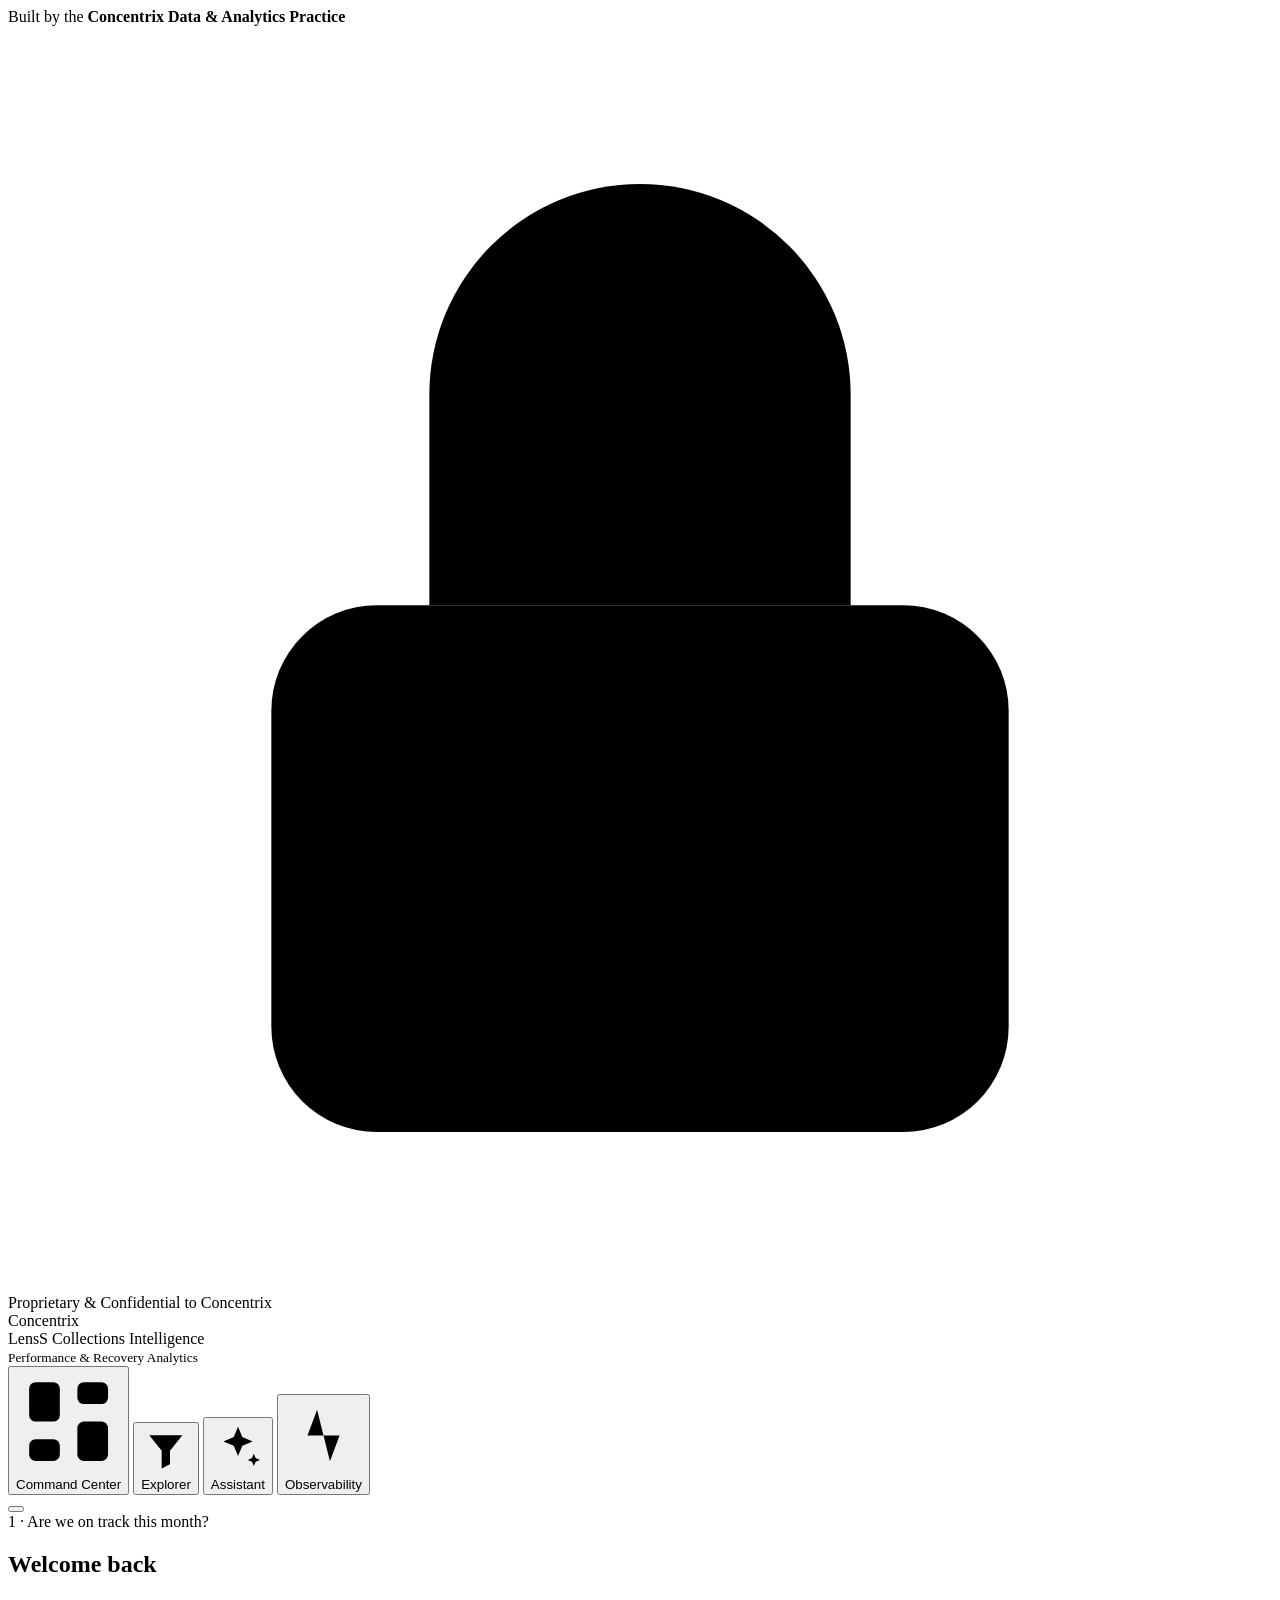
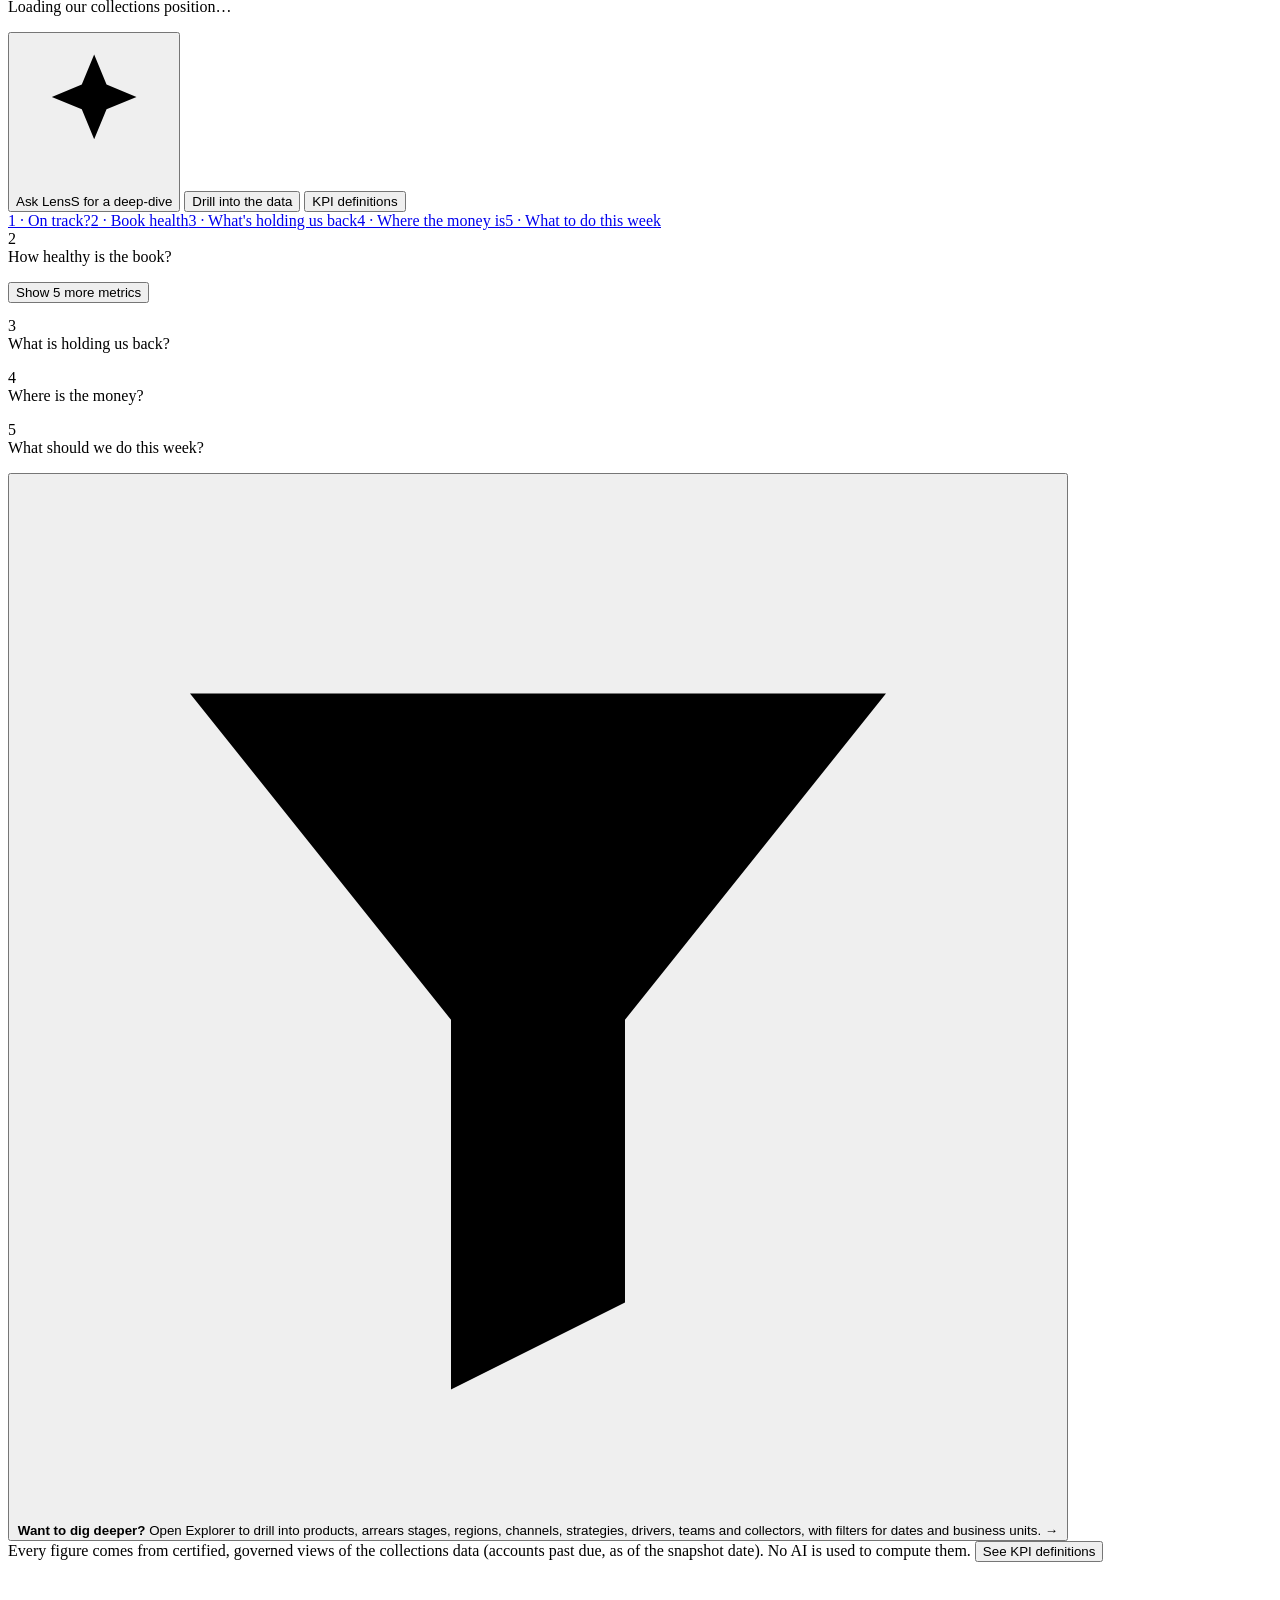
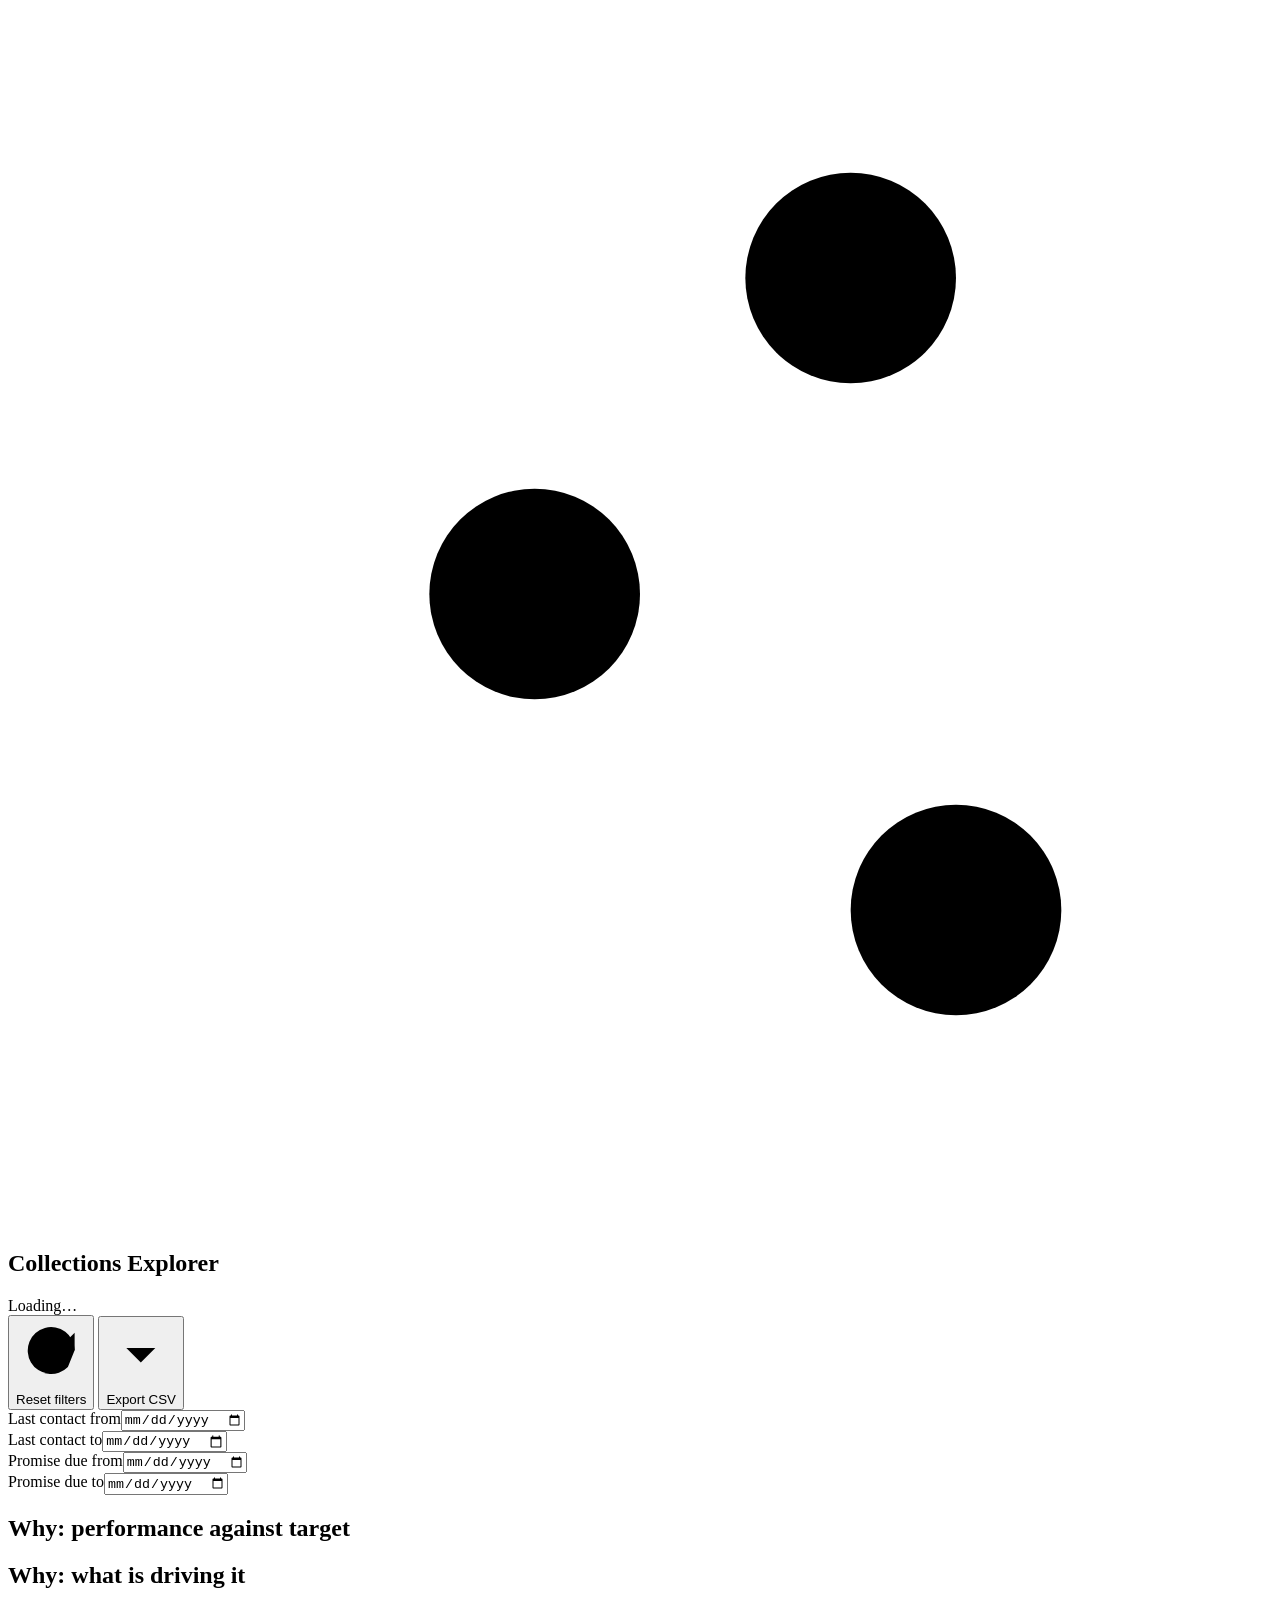
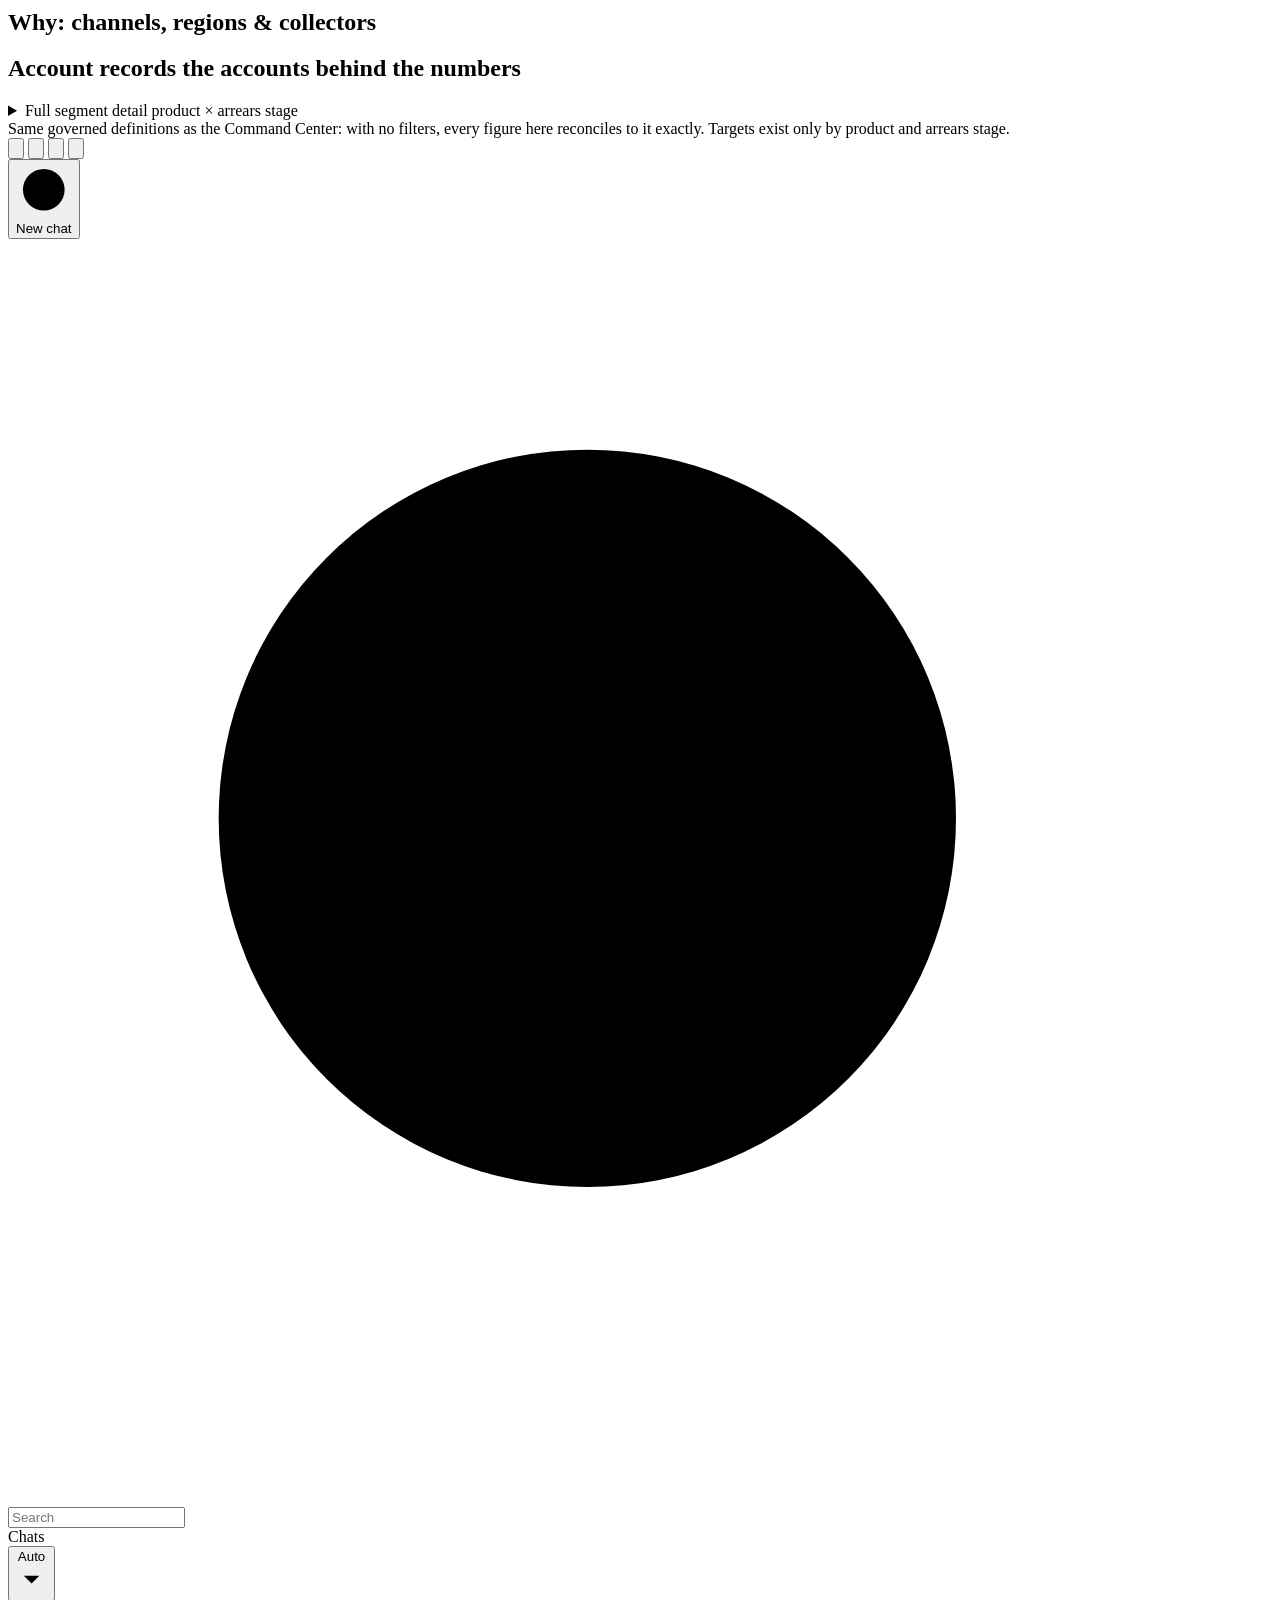
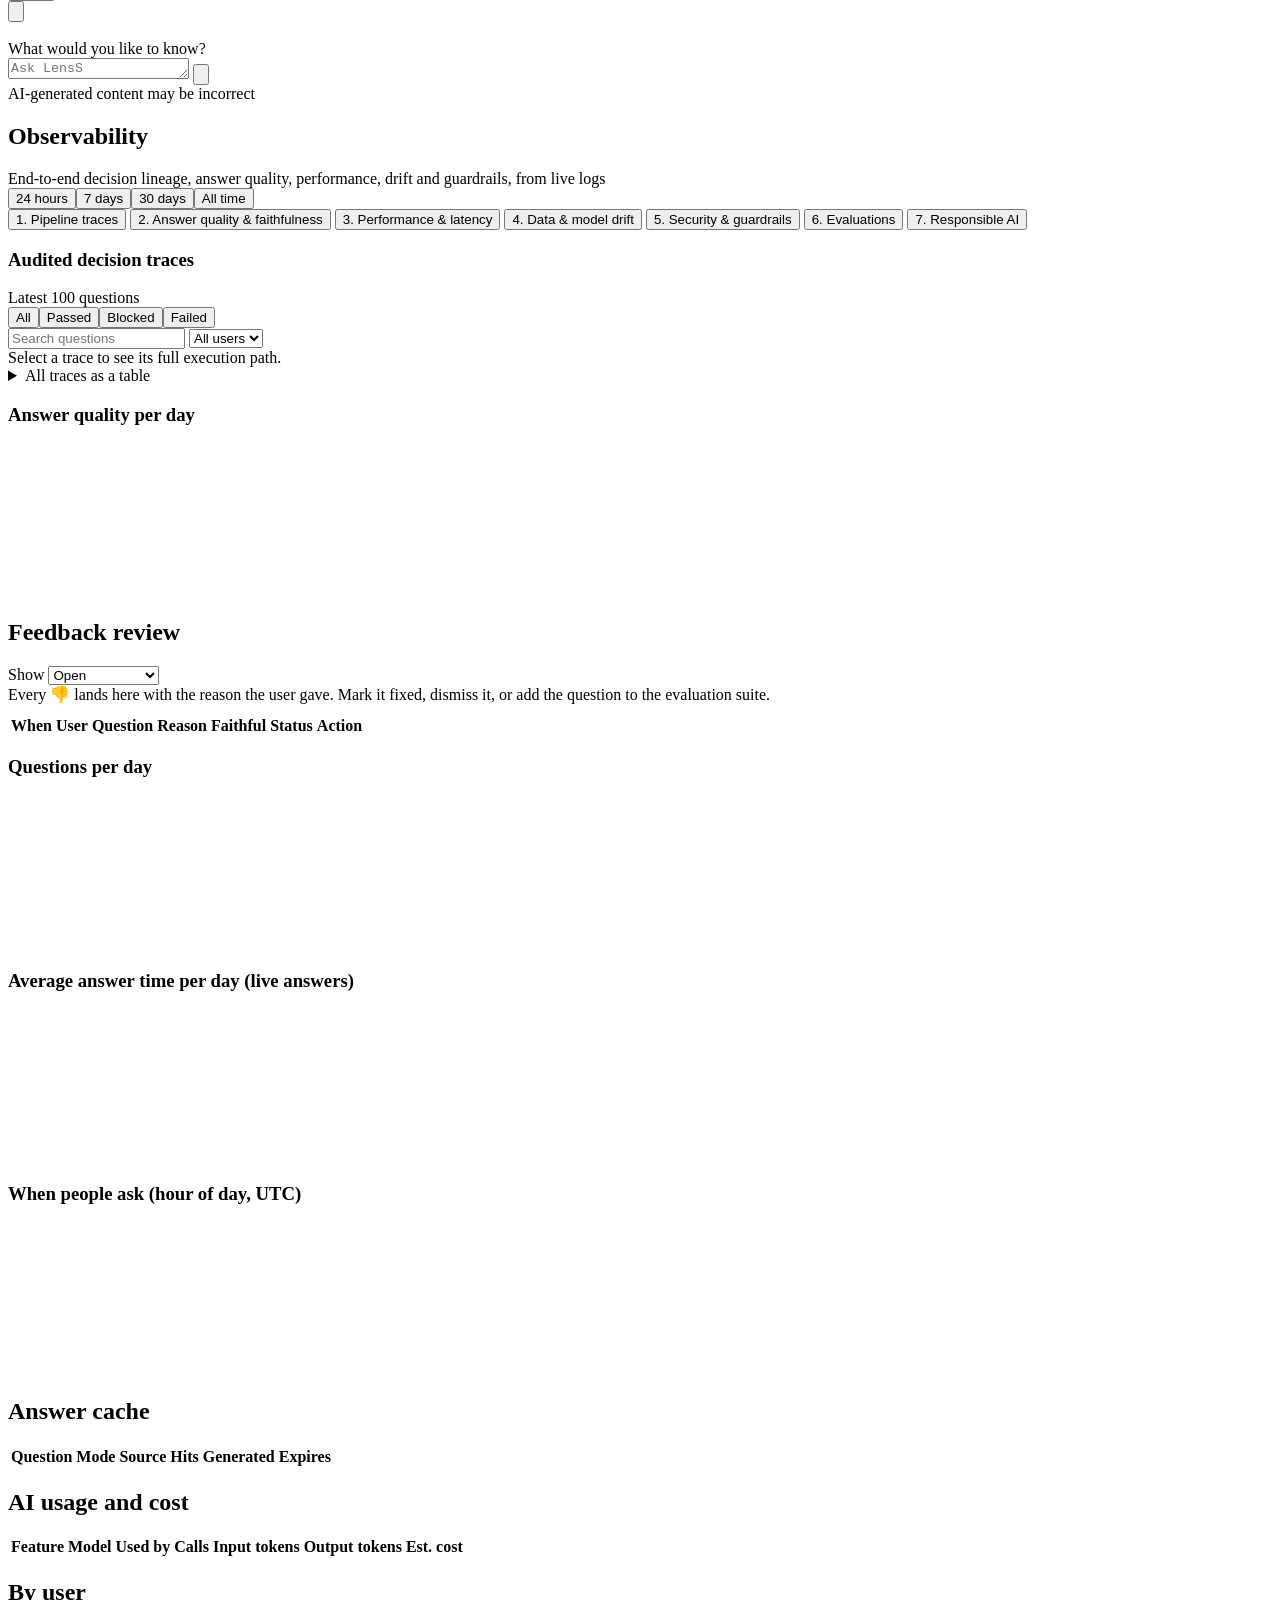
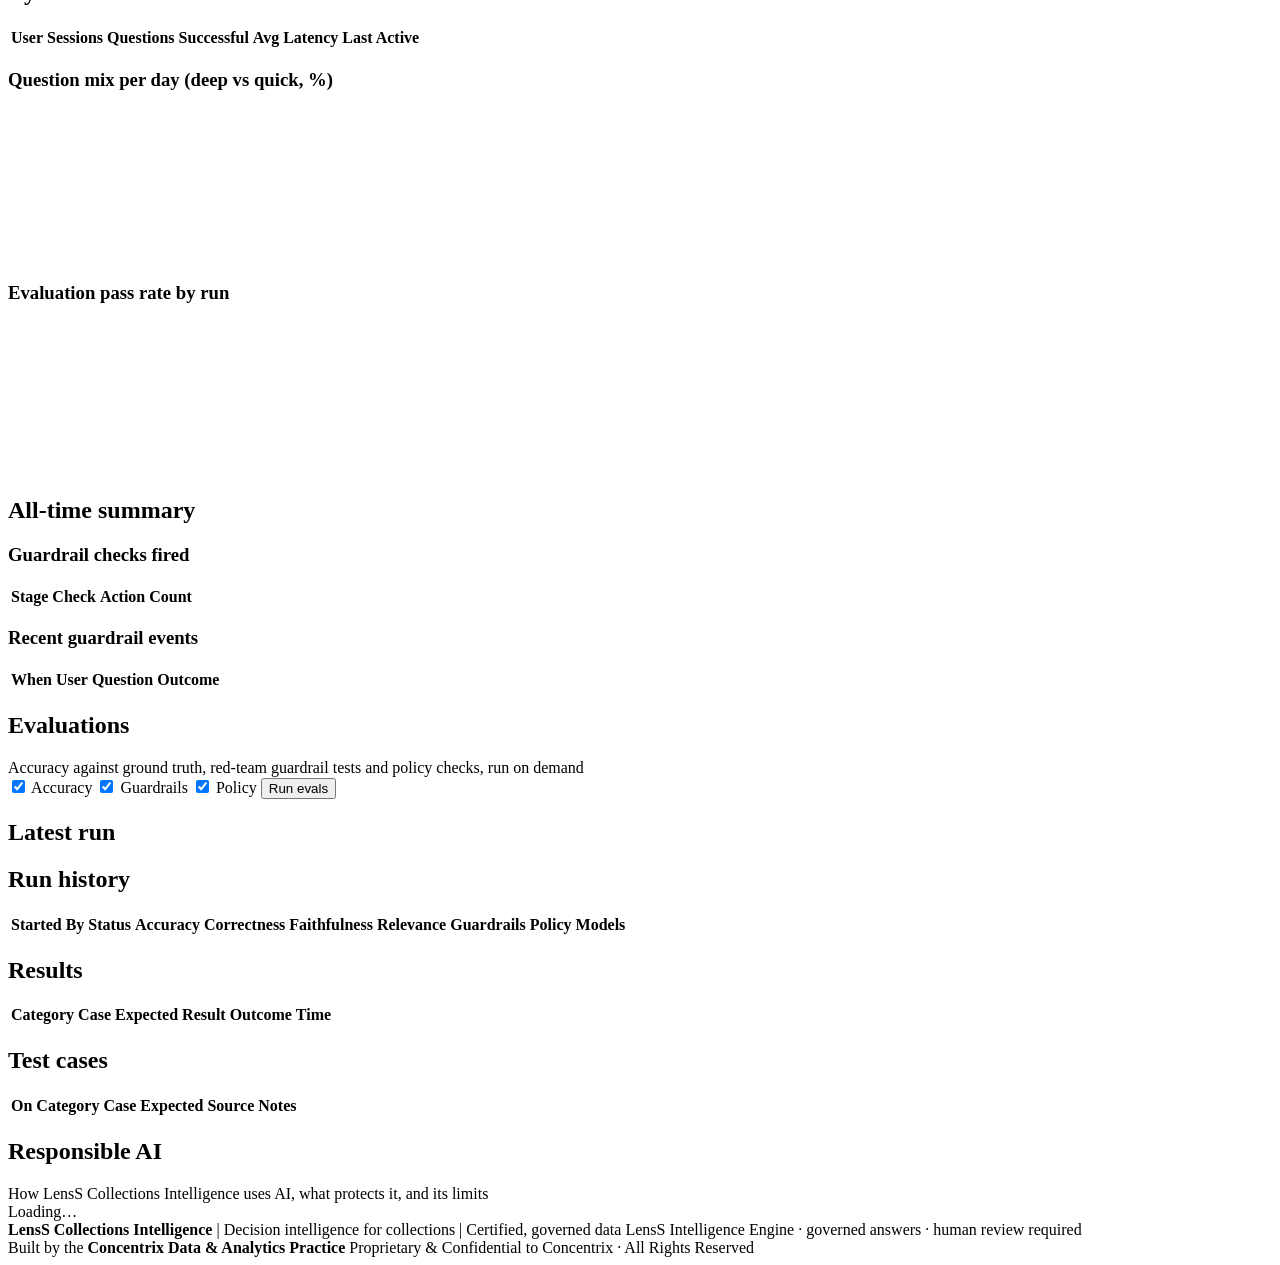
==== appkit-genie-app/public/index.html @ d45c2993 "Command Center as one story: five chapters from 'on track?' to this week's actions Each chapter answ" ====
<!DOCTYPE html>
<html lang="en">
<head>
<meta charset="UTF-8">
<meta name="viewport" content="width=device-width, initial-scale=1.0">
<title>LensS Collections Intelligence | Concentrix</title>
<link rel="icon" type="image/png" href="/img/favicon.png">
<!-- Deferred scripts run in document order once the page is parsed: Chart.js first, then the app. -->
<script defer src="https://cdn.jsdelivr.net/npm/chart.js@4.4.3/dist/chart.umd.min.js"></script>
<link rel="preconnect" href="https://fonts.googleapis.com">
<link rel="preconnect" href="https://fonts.gstatic.com" crossorigin>
<link href="https://fonts.googleapis.com/css2?family=Inter:wght@400;500;600;700&family=Manrope:wght@600;700;800&family=JetBrains+Mono:wght@400;500&display=swap" rel="stylesheet">
<link rel="stylesheet" href="/css/style.css">
</head>
<body>
<div class="cnx-strip" role="note">
  <span><i class="cnx-dot" aria-hidden="true"></i>Built by the <b>Concentrix Data &amp; Analytics Practice</b></span>
  <span class="cnx-conf"><svg viewBox="0 0 24 24" aria-hidden="true"><rect x="5" y="11" width="14" height="10" rx="2"/><path d="M8 11V7a4 4 0 0 1 8 0v4"/></svg>Proprietary &amp; Confidential to Concentrix</span>
</div>
<nav class="nav">
  <div class="brand">
    <img class="cnx-logo" src="/img/concentrix-logo.png" alt="Concentrix" onerror="this.remove();document.querySelector('.cnx-word').hidden=false">
    <span class="cnx-word" hidden>Concentrix</span>
    <span class="brand-div" aria-hidden="true"></span>
    <div><div class="n">LensS <span>Collections Intelligence</span></div><small>Performance &amp; Recovery Analytics</small></div>
  </div>
  <div class="tabs" role="tablist">
    <button class="on" data-tab="home"><svg viewBox="0 0 24 24" aria-hidden="true"><rect x="3" y="3" width="7" height="9" rx="1.5"/><rect x="14" y="3" width="7" height="5" rx="1.5"/><rect x="14" y="12" width="7" height="9" rx="1.5"/><rect x="3" y="16" width="7" height="5" rx="1.5"/></svg>Command Center</button>
    <button data-tab="explorer"><svg viewBox="0 0 24 24" aria-hidden="true"><path d="M4 5h16l-6 7.5V19l-4 2v-8.5z"/></svg>Explorer</button>
    <button data-tab="assistant"><svg viewBox="0 0 24 24" aria-hidden="true"><path d="M12 3l1.9 4.6L18.5 9.5l-4.6 1.9L12 16l-1.9-4.6L5.5 9.5l4.6-1.9z"/><path d="M19 15l.8 1.9 1.9.8-1.9.8L19 20.4l-.8-1.9-1.9-.8 1.9-.8z"/></svg>Assistant</button>
    <button data-tab="obs"><svg viewBox="0 0 24 24" aria-hidden="true"><path d="M3 12h4l3-8 4 16 3-8h4"/></svg>Observability</button>
  </div>
  <div class="user-bar">
    <button class="avatar-btn" id="userBtn" aria-haspopup="menu" aria-expanded="false" aria-controls="userMenu" title="Account"><span class="avatar" id="userAvatar"></span></button>
    <div class="user-menu" id="userMenu" role="menu" hidden>
      <div class="um-head"><span class="avatar um-avatar" id="userAvatar2" aria-hidden="true"></span>
        <div class="um-id"><b id="userFullName"></b><span id="userEmail"></span></div></div>
      <button class="um-item" id="logoutBtn" role="menuitem"><svg viewBox="0 0 24 24" aria-hidden="true"><path d="M9 21H5a2 2 0 0 1-2-2V5a2 2 0 0 1 2-2h4"/><path d="m16 17 5-5-5-5"/><path d="M21 12H9"/></svg>Log out</button>
    </div>
  </div>
</nav>

<div class="wrap">
  <!-- ============ COMMAND CENTER ============ -->
  <section class="tab on" id="tab-home">
    <!-- One story, top to bottom: each chapter answers one question and leads to the next.
         The first line of every chapter is its answer, written from the certified figures. -->
    <span class="ch-anchor" id="ch1"></span>
    <div class="hero" id="homeHero">
      <div class="hero-main">
        <div class="hero-eyebrow">1 · Are we on track this month?</div>
        <h1 class="hero-h" id="heroGreeting">Welcome back</h1>
        <p class="hero-sub" id="heroSub">Loading our collections position…</p>
        <div class="hero-progress" id="heroProgress"></div>
        <div class="hero-actions">
          <button class="btn hero-cta" data-ask="Why are collections lagging this month and what should we do about it?" data-mode="agent">
            <svg viewBox="0 0 24 24" aria-hidden="true"><path d="M12 3l1.9 4.6L18.5 9.5l-4.6 1.9L12 16l-1.9-4.6L5.5 9.5l4.6-1.9z"/></svg>Ask LensS for a deep-dive
          </button>
          <button class="btn ghost hero-ghost" data-tab-jump="explorer">Drill into the data</button>
          <button class="btn ghost hero-ghost" id="kpiDictBtn">KPI definitions</button>
        </div>
      </div>
      <div class="hero-side">
        <div class="hero-stats" id="heroStats"></div>
        <div class="hero-note" id="heroNote"></div>
      </div>
    </div>

    <nav class="story-nav" aria-label="Command Center story">
      <a href="#ch1">1 · On track?</a><a href="#ch2">2 · Book health</a><a href="#ch3">3 · What's holding us back</a><a href="#ch4">4 · Where the money is</a><a href="#ch5">5 · What to do this week</a>
    </nav>

    <section class="chapter" id="ch2">
      <div class="ch-head"><span class="ch-n">2</span><div><div class="ch-q">How healthy is the book?</div><p class="ch-take" id="ch2Take"></p></div>
        <button class="sect-btn" id="kpiMoreBtn" aria-expanded="false">Show 5 more metrics</button></div>
      <div class="exec-kpis" id="execKpis"></div>
      <div class="exec-kpis secondary" id="execKpis2" hidden></div>
      <div class="card panel" id="pnlRisk" style="margin-top:14px"></div>
    </section>

    <section class="chapter" id="ch3">
      <div class="ch-head"><span class="ch-n">3</span><div><div class="ch-q">What is holding us back?</div><p class="ch-take" id="ch3Take"></p></div></div>
      <div class="issue-grid" id="issues"></div>
    </section>

    <section class="chapter" id="ch4">
      <div class="ch-head"><span class="ch-n">4</span><div><div class="ch-q">Where is the money?</div><p class="ch-take" id="ch4Take"></p></div></div>
      <div class="grid money-grid">
        <div class="card panel" id="pnlOpportunity"></div>
        <div class="card panel" id="pnlAccounts"></div>
      </div>
    </section>

    <section class="chapter" id="ch5">
      <div class="ch-head"><span class="ch-n">5</span><div><div class="ch-q">What should we do this week?</div><p class="ch-take" id="ch5Take"></p></div></div>
      <div class="action-grid" id="actionCenter"></div>
      <div class="card panel" id="pnlActions" style="margin-top:14px"></div>
    </section>

    <button class="card cc-explore" data-tab-jump="explorer">
      <span class="cc-explore-ico" aria-hidden="true"><svg viewBox="0 0 24 24"><path d="M4 5h16l-6 7.5V19l-4 2v-8.5z"/></svg></span>
      <span><b>Want to dig deeper?</b> Open Explorer to drill into products, arrears stages, regions, channels, strategies, drivers, teams and collectors, with filters for dates and business units.</span>
      <span class="cc-explore-go" aria-hidden="true">→</span>
    </button>
    <div class="home-foot">Every figure comes from certified, governed views of the collections data (accounts past due, as of the snapshot date). No AI is used to compute them. <button class="ask-link plain" id="kpiDictBtn2">See KPI definitions</button></div>
  </section>

  <!-- ============ EXPLORER: the why, with filters ============ -->
  <section class="tab" id="tab-explorer">
    <div class="card xp-filters">
      <div class="xp-head page-band">
        <div class="xp-title"><svg viewBox="0 0 24 24" aria-hidden="true"><path d="M4 6h10M18 6h2M4 12h4M12 12h8M4 18h12"/><circle cx="16" cy="6" r="2"/><circle cx="10" cy="12" r="2"/><circle cx="18" cy="18" r="2"/></svg>
          <h1>Collections Explorer</h1><span class="xp-match" id="xpMatch">Loading…</span></div>
        <div class="xp-head-actions">
          <button class="btn ghost" id="xpReset"><svg viewBox="0 0 24 24" aria-hidden="true"><path d="M20 11a8 8 0 1 0-2.3 5.7"/><path d="M20 5v6h-6"/></svg>Reset filters</button>
          <button class="btn" id="xpExport"><svg viewBox="0 0 24 24" aria-hidden="true"><path d="M12 3v12"/><path d="m7 10 5 5 5-5"/><path d="M5 21h14"/></svg>Export CSV</button>
        </div>
      </div>
      <div class="xp-grid" id="xpSelects"></div>
      <div class="xp-dates">
        <div class="field"><label for="xpContactFrom">Last contact from</label><input type="date" id="xpContactFrom" data-f="contactFrom"></div>
        <div class="field"><label for="xpContactTo">Last contact to</label><input type="date" id="xpContactTo" data-f="contactTo"></div>
        <div class="field"><label for="xpPtpFrom">Promise due from</label><input type="date" id="xpPtpFrom" data-f="ptpFrom"></div>
        <div class="field"><label for="xpPtpTo">Promise due to</label><input type="date" id="xpPtpTo" data-f="ptpTo"></div>
        <div class="xp-chips" id="xpChips"></div>
      </div>
    </div>

    <div class="xp-kpis" id="xpKpis"></div>

    <div class="card panel xp-slicer" id="xpSlicer"></div>

    <h2 class="sect">Why: performance against target <span class="sect-note" id="xpTargetNote"></span></h2>
    <div class="grid two">
      <div class="card panel" id="xpProducts"></div>
      <div class="card panel" id="xpShortfall"></div>
    </div>
    <div class="card panel" id="xpHeat" style="margin-top:14px"></div>

    <h2 class="sect">Why: what is driving it</h2>
    <div class="grid two">
      <div class="card panel" id="xpDriverBars"></div>
      <div class="card panel" id="xpDrivers"></div>
    </div>
    <div class="grid two" style="margin-top:14px">
      <div class="card panel" id="xpStrategies"></div>
      <div class="card panel" id="xpFunnel"></div>
    </div>

    <h2 class="sect">Why: channels, regions &amp; collectors</h2>
    <div class="grid two">
      <div class="card panel" id="xpChannelEff"></div>
      <div class="card panel" id="xpChannels"></div>
    </div>
    <div class="grid two" style="margin-top:14px">
      <div class="card panel" id="xpRegions"></div>
      <div class="card panel" id="xpCollectors"></div>
    </div>

    <h2 class="sect">Account records <span class="sect-note">the accounts behind the numbers</span></h2>
    <div class="card panel" id="xpAccounts"></div>

    <details class="card seg-details">
      <summary>Full segment detail <span class="sect-note">product × arrears stage</span></summary>
      <div class="table-scroll">
        <table id="segmentTable">
          <thead>
            <tr>
              <th>Product</th><th>DPD Bucket</th><th>Accounts</th><th>Outstanding Balance</th>
              <th>MTD Collections</th><th>Recovery Rate</th><th>RPC Rate</th><th>PTP Conv.</th>
            </tr>
          </thead>
          <tbody></tbody>
        </table>
      </div>
    </details>
    <div class="home-foot">Same governed definitions as the Command Center: with no filters, every figure here reconciles to it exactly. Targets exist only by product and arrears stage.</div>
  </section>

  <!-- KPI dictionary -->
  <dialog class="trace-dialog kpi-dict" id="kpiDict" aria-labelledby="kpiDictTitle">
    <div class="trace-head"><h2 id="kpiDictTitle">KPI definitions</h2><button class="trace-close" id="kpiDictClose" aria-label="Close">×</button></div>
    <div class="trace-body" id="kpiDictBody"></div>
  </dialog>

  <!-- ============ ASSISTANT (full-screen chat, like ChatGPT / Copilot) ============ -->
  <section class="tab" id="tab-assistant">
    <div class="chatwrap" id="chatWrap">
      <aside class="sidebar" id="sidebar" aria-label="Conversations">
        <div class="side-top">
          <button class="icon-btn" id="sideToggle" title="Hide conversations" aria-label="Hide conversations" aria-expanded="true">
            <svg viewBox="0 0 24 24" aria-hidden="true"><rect x="3" y="4" width="18" height="16" rx="2.5"/><path d="M9 4v16"/></svg>
          </button>
          <button class="icon-btn side-new-mini" id="newSessionMini" title="New conversation" aria-label="New conversation">
            <svg viewBox="0 0 24 24" aria-hidden="true"><path d="M12 20h9"/><path d="M16.5 3.5a2.1 2.1 0 0 1 3 3L7 19l-4 1 1-4z"/></svg>
          </button>
          <button class="icon-btn side-new-mini" id="searchMini" title="Search chats" aria-label="Search chats">
            <svg viewBox="0 0 24 24" aria-hidden="true"><circle cx="11" cy="11" r="7"/><path d="m20 20-3.5-3.5"/></svg>
          </button>
          <button class="icon-btn side-new-mini" id="chatsMini" title="Chats" aria-label="Show chats">
            <svg viewBox="0 0 24 24" aria-hidden="true"><path d="M21 12a8 8 0 0 1-11.6 7.1L4 20.5l1.4-4.9A8 8 0 1 1 21 12z"/></svg>
          </button>
        </div>
        <div class="side-body">
          <button class="side-item" id="newSessionBtn">
            <svg viewBox="0 0 24 24" aria-hidden="true"><circle cx="12" cy="12" r="9"/><path d="M12 8v8M8 12h8"/></svg>New chat
          </button>
          <label class="side-item side-search">
            <svg viewBox="0 0 24 24" aria-hidden="true"><circle cx="11" cy="11" r="7"/><path d="m20 20-3.5-3.5"/></svg>
            <input id="sessionSearch" type="search" placeholder="Search" aria-label="Search chats">
          </label>
          <div class="side-label">Chats</div>
          <div class="session-list" id="sessionList"></div>
          <div class="whoami" id="assistantUserGreeting" hidden></div>
        </div>
      </aside>

      <div class="chat" id="chatPane">
        <div class="chat-head">
          <button class="icon-btn" id="sideOpen" title="Show chats" aria-label="Show chats" hidden>
            <svg viewBox="0 0 24 24" aria-hidden="true"><rect x="3" y="4" width="18" height="16" rx="2.5"/><path d="M9 4v16"/></svg>
          </button>
          <div class="mode-select" id="modeSelect">
            <button class="mode-btn" id="modeBtn" aria-haspopup="listbox" aria-expanded="false" title="Choose how the assistant answers">
              <span id="modeLabel">Auto</span>
              <svg class="mode-caret" viewBox="0 0 24 24" aria-hidden="true"><polyline points="6 9 12 15 18 9"/></svg>
            </button>
            <div class="mode-menu" id="modeMenu" role="listbox" hidden>
              <button class="mode-opt" data-mode="auto" role="option"><span><b>Auto</b><small>Decides how deep to go for each question</small></span><span class="mode-check" aria-hidden="true">✓</span></button>
              <button class="mode-opt" data-mode="chat" role="option"><span><b>Quick answer</b><small>Answers right away, in about 20 seconds</small></span><span class="mode-check" aria-hidden="true">✓</span></button>
              <button class="mode-opt" data-mode="agent" role="option"><span><b>Deep analysis</b><small>Investigates step by step, with charts. 1–3 minutes</small></span><span class="mode-check" aria-hidden="true">✓</span></button>
            </div>
          </div>
          <div class="chat-title" id="chatTitle" hidden></div>
          <span class="head-spacer"></span>
          <button class="icon-btn" id="suggestBtn" title="Quick start prompts" aria-label="Quick start prompts" aria-expanded="false" aria-controls="suggestPanel">
            <svg viewBox="0 0 24 24" aria-hidden="true"><path d="M9 18h6M10 22h4"/><path d="M12 2a7 7 0 0 0-4 12.7c.6.5 1 1.2 1 2.3h6c0-1.1.4-1.8 1-2.3A7 7 0 0 0 12 2z"/></svg>
          </button>
          <button class="icon-btn" id="pdfBtn" hidden title="Download this conversation as a PDF" aria-label="Download PDF">
            <svg viewBox="0 0 24 24" aria-hidden="true"><path d="M12 3v12"/><path d="m7 10 5 5 5-5"/><path d="M5 21h14"/></svg>
            <span id="pdfBtnLabel" class="sr-only">Download PDF</span>
          </button>
        </div>
        <div class="msgs" id="chatMsgs"></div>
        <div class="empty" id="chatEmpty">
          <div class="empty-inner">
            <img class="empty-mark" src="/img/cnx-mark.png" alt="" aria-hidden="true">
            <div class="empty-h" id="emptyGreeting">What would you like to know?</div>
            <div class="starters" id="starterGrid"></div>
          </div>
        </div>
        <div class="composer-wrap">
          <div class="composer">
            <textarea id="chatInput" rows="1" placeholder="Ask LensS"></textarea>
            <button class="iconbtn mic" id="micBtn" hidden title="Ask by voice" aria-label="Ask by voice" aria-pressed="false">
              <svg viewBox="0 0 24 24" width="18" height="18" fill="none" stroke="currentColor" stroke-width="2" stroke-linecap="round" stroke-linejoin="round" aria-hidden="true"><rect x="9" y="2" width="6" height="12" rx="3"/><path d="M5 10a7 7 0 0 0 14 0"/><path d="M12 17v5"/><path d="M8 22h8"/></svg>
            </button>
            <button class="iconbtn send" id="chatSend" title="Send (Enter)" aria-label="Send"><svg viewBox="0 0 24 24" aria-hidden="true"><path d="M12 19V5"/><path d="m5 12 7-7 7 7"/></svg></button>
          </div>
          <div class="ai-disclaimer">AI-generated content may be incorrect</div>
        </div>
      </div>

      <!-- Suggested questions: opened on demand from the header -->
      <aside class="suggest-panel" id="suggestPanel" hidden aria-label="Quick start prompts">
        <div class="suggest-head"><b><span class="qs-bolt" aria-hidden="true">⚡</span> Quick start prompts</b><span class="qs-sub">1-click analysis</span>
          <button class="icon-btn" id="suggestClose" title="Close" aria-label="Close prompts"><svg viewBox="0 0 24 24" aria-hidden="true"><path d="M6 6l12 12M18 6 6 18"/></svg></button>
        </div>
        <div class="suggest-list" id="suggestList">
          <div class="qs-grid" id="qsGrid"></div>
          <div class="lib-head"><b>Categorized questions</b><span class="qs-sub">Library</span></div>
          <div class="chips lib-chips" id="libChips"></div>
          <div class="lib-list" id="libList"></div>
        </div>
        <div class="suggest-foot">
          <button class="foot-btn" id="pdfBtn2"><svg viewBox="0 0 24 24" aria-hidden="true"><path d="M12 3v12"/><path d="m7 10 5 5 5-5"/><path d="M5 21h14"/></svg>Download conversation (PDF)</button>
          <button class="foot-btn" id="resetBtn"><svg viewBox="0 0 24 24" aria-hidden="true"><path d="M20 11a8 8 0 1 0-2.3 5.7"/><path d="M20 5v6h-6"/></svg>New conversation</button>
        </div>
      </aside>
      <div class="side-scrim" id="sideScrim" hidden></div>
    </div>
  </section>

  <!-- ============ OBSERVABILITY ============ -->
  <section class="tab" id="tab-obs">
    <div class="hgroup page-band">
      <div><h1>Observability</h1><div class="sub">End-to-end decision lineage, answer quality, performance, drift and guardrails, from live logs</div></div>
      <div class="obs-head-right">
        <span class="trace-count" id="obsTraceCount"></span>
        <div class="seg-ctl" id="obsRange" role="radiogroup" aria-label="Time range">
          <button data-days="1">24 hours</button><button data-days="7">7 days</button><button data-days="30" class="on">30 days</button><button data-days="0">All time</button>
        </div>
      </div>
    </div>

    <div id="obsHealth"></div>
    <div class="obs-headline" id="obsHeadline"></div>

    <div class="obs-tabs" role="tablist" id="obsTabs">
      <button class="on" data-pane="traces">1. Pipeline traces</button>
      <button data-pane="quality">2. Answer quality &amp; faithfulness</button>
      <button data-pane="perf">3. Performance &amp; latency</button>
      <button data-pane="drift">4. Data &amp; model drift</button>
      <button data-pane="security">5. Security &amp; guardrails</button>
      <button data-pane="evals">6. Evaluations</button>
      <button data-pane="rai">7. Responsible AI</button>
    </div>

    <!-- 1. Pipeline traces -->
    <div class="obs-pane on" id="pane-traces">
      <div class="trace-console">
        <div class="card trace-list-card">
          <div class="panel-head"><div><h3>Audited decision traces</h3><div class="panel-sub">Latest 100 questions</div></div>
            <div class="chips" id="traceFilter"><button class="chip-btn on" data-f="all">All</button><button class="chip-btn" data-f="passed">Passed</button><button class="chip-btn" data-f="blocked">Blocked</button><button class="chip-btn" data-f="failed">Failed</button></div></div>
          <div class="trace-tools">
            <input type="search" id="traceSearch" placeholder="Search questions" aria-label="Search traces">
            <select id="obsUserFilter" aria-label="User"><option value="">All users</option></select>
          </div>
          <div class="trace-items" id="traceItems"></div>
        </div>
        <div class="card trace-detail-card" id="traceDetail"><div class="empty-note">Select a trace to see its full execution path.</div></div>
      </div>
      <details class="card seg-details">
        <summary>All traces as a table</summary>
        <div class="table-scroll">
          <table id="recentTable">
            <thead><tr><th>When</th><th>User</th><th>Mode</th><th>Question</th><th>Result</th><th>Rating</th><th title="Faithfulness: how well the answer's figures and claims match the data its queries returned">Faithful</th><th>Time</th><th></th></tr></thead>
            <tbody></tbody>
          </table>
        </div>
      </details>
    </div>

    <!-- 2. Answer quality & faithfulness -->
    <div class="obs-pane" id="pane-quality">
      <div class="metric-grid" id="obsQualityTiles"></div>
      <div class="grid two" style="margin-top:14px">
        <div class="card chart-card"><h3>Answer quality per day</h3><div class="cv"><canvas id="obsQualityChart"></canvas></div></div>
        <div class="card panel" id="obsMetrics"></div>
      </div>
      <div class="grid two" style="margin-top:14px">
        <div class="card panel" id="obsLowConf"></div>
        <div class="card panel" id="obsReasons"></div>
      </div>
      <h2 class="sect">Feedback review</h2>
      <div class="card filters" style="margin-bottom:10px">
        <div class="field"><label for="fbFilter">Show</label>
          <select id="fbFilter"><option value="open">Open</option><option value="">All</option><option value="fixed">Fixed</option><option value="dismissed">Dismissed</option><option value="added_to_evals">Added to evals</option></select>
        </div>
        <div class="audit-hint">Every 👎 lands here with the reason the user gave. Mark it fixed, dismiss it, or add the question to the evaluation suite.</div>
      </div>
      <div class="card table-scroll">
        <table id="feedbackTable">
          <thead><tr><th>When</th><th>User</th><th>Question</th><th>Reason</th><th>Faithful</th><th>Status</th><th>Action</th></tr></thead>
          <tbody></tbody>
        </table>
      </div>
    </div>

    <!-- 3. Performance & latency -->
    <div class="obs-pane" id="pane-perf">
      <div class="metric-grid" id="obsInsightKpis"></div>
      <div class="grid two" style="margin-top:14px">
        <div class="card chart-card"><h3>Questions per day</h3><div class="cv"><canvas id="obsDailyChart"></canvas></div></div>
        <div class="card chart-card"><h3>Average answer time per day (live answers)</h3><div class="cv"><canvas id="obsSpeedChart"></canvas></div></div>
      </div>
      <div class="grid three" style="margin-top:14px">
        <div class="card panel" id="obsLatency"></div>
        <div class="card panel" id="obsStages"></div>
        <div class="card chart-card"><h3>When people ask (hour of day, UTC)</h3><div class="cv"><canvas id="obsHourChart"></canvas></div></div>
      </div>
      <h2 class="sect">Answer cache</h2>
      <div class="card" id="obsCacheStatus" style="margin-bottom:10px"></div>
      <div class="card table-scroll">
        <table id="cacheTable">
          <thead><tr><th>Question</th><th>Mode</th><th>Source</th><th>Hits</th><th>Generated</th><th>Expires</th></tr></thead>
          <tbody></tbody>
        </table>
      </div>
      <h2 class="sect">AI usage and cost</h2>
      <div class="card" id="obsCostStatus" style="margin-bottom:10px"></div>
      <div class="card table-scroll">
        <table id="costTable">
          <thead><tr><th>Feature</th><th>Model</th><th>Used by</th><th>Calls</th><th>Input tokens</th><th>Output tokens</th><th>Est. cost</th></tr></thead>
          <tbody></tbody>
        </table>
      </div>
      <h2 class="sect">By user</h2>
      <div class="card table-scroll">
        <table id="userTable">
          <thead><tr><th>User</th><th>Sessions</th><th>Questions</th><th>Successful</th><th>Avg Latency</th><th>Last Active</th></tr></thead>
          <tbody></tbody>
        </table>
      </div>
    </div>

    <!-- 4. Data & model drift -->
    <div class="obs-pane" id="pane-drift">
      <div class="grid two">
        <div class="card panel" id="obsFreshness"></div>
        <div class="card panel" id="obsModels"></div>
      </div>
      <div class="grid two" style="margin-top:14px">
        <div class="card chart-card"><h3>Question mix per day (deep vs quick, %)</h3><div class="cv"><canvas id="obsMixChart"></canvas></div></div>
        <div class="card chart-card"><h3>Evaluation pass rate by run</h3><div class="cv"><canvas id="obsEvalChart"></canvas></div></div>
      </div>
      <div class="card panel" id="obsTopQuestions" style="margin-top:14px"></div>
      <h2 class="sect">All-time summary</h2>
      <div class="grid kpis" id="obsKpis"></div>
    </div>

    <!-- 5. Security & guardrails -->
    <div class="obs-pane" id="pane-security">
      <div class="metric-grid" id="obsSecTiles"></div>
      <div class="card" id="obsAiStatus" style="margin:14px 0 10px"></div>
      <div class="guard-tables">
        <div class="card table-scroll">
          <h3>Guardrail checks fired</h3>
          <table id="guardTable">
            <thead><tr><th>Stage</th><th>Check</th><th>Action</th><th>Count</th></tr></thead>
            <tbody></tbody>
          </table>
        </div>
        <div class="card table-scroll">
          <h3>Recent guardrail events</h3>
          <table id="guardEventsTable">
            <thead><tr><th>When</th><th>User</th><th>Question</th><th>Outcome</th></tr></thead>
            <tbody></tbody>
          </table>
        </div>
      </div>
    </div>
    <!-- 6. Evaluations -->
    <div class="obs-pane" id="pane-evals">
    <div class="hgroup">
      <div><h2 class="pane-h">Evaluations</h2><div class="sub">Accuracy against ground truth, red-team guardrail tests and policy checks, run on demand</div></div>
      <div class="eval-actions">
        <label><input type="checkbox" class="eval-cat" value="accuracy" checked> Accuracy</label>
        <label><input type="checkbox" class="eval-cat" value="guardrail" checked> Guardrails</label>
        <label><input type="checkbox" class="eval-cat" value="policy" checked> Policy</label>
        <button class="btn" id="evalRunBtn">Run evals</button>
      </div>
    </div>
    <div id="evalStatus"></div>
    <h2 class="sect">Latest run</h2>
    <div class="grid kpis" id="evalKpis"></div>
    <h2 class="sect">Run history</h2>
    <div class="card table-scroll">
      <table id="evalRunsTable">
        <thead><tr><th>Started</th><th>By</th><th>Status</th><th>Accuracy</th><th>Correctness</th><th>Faithfulness</th><th>Relevance</th><th>Guardrails</th><th>Policy</th><th>Models</th></tr></thead>
        <tbody></tbody>
      </table>
    </div>
    <h2 class="sect">Results <span id="evalResultsFor" class="sect-note"></span></h2>
    <div class="card table-scroll">
      <table id="evalResultsTable">
        <thead><tr><th>Category</th><th>Case</th><th>Expected</th><th>Result</th><th>Outcome</th><th>Time</th><th></th></tr></thead>
        <tbody></tbody>
      </table>
    </div>
    <h2 class="sect">Test cases</h2>
    <div class="card table-scroll">
      <table id="evalCasesTable">
        <thead><tr><th>On</th><th>Category</th><th>Case</th><th>Expected</th><th>Source</th><th>Notes</th></tr></thead>
        <tbody></tbody>
      </table>
    </div>
    </div>

    <!-- 7. Responsible AI -->
    <div class="obs-pane" id="pane-rai">
      <div class="hgroup"><div><h2 class="pane-h">Responsible AI</h2><div class="sub">How LensS Collections Intelligence uses AI, what protects it, and its limits</div></div></div>
      <div id="raiBody"><div class="card">Loading…</div></div>
    </div>
  </section>


</div>

<div class="signed-out" id="signedOut" hidden>
  <div class="so-card">
    <img src="/img/cnx-mark.png" alt="" aria-hidden="true">
    <h2>You have signed out of LensS</h2>
    <p>Your conversations are saved. Your organisation sign-in (Databricks) stays active until you sign out of the workspace or close the browser.</p>
    <div class="so-actions"><button class="btn" id="signBackIn">Sign in again</button><a class="btn ghost" id="workspaceLink" href="#" target="_blank" rel="noopener" hidden>Open the Databricks workspace</a></div>
  </div>
</div>

<footer class="site-foot">
  <div class="site-foot-row">
    <span><b>LensS Collections Intelligence</b> | Decision intelligence for collections | Certified, governed data</span>
    <span class="engine-badge"><i class="cnx-dot ok" aria-hidden="true"></i>LensS Intelligence Engine · governed answers · human review required</span>
  </div>
  <div class="site-foot-row muted">
    <span><i class="cnx-dot" aria-hidden="true"></i>Built by the <b>Concentrix Data &amp; Analytics Practice</b></span>
    <span>Proprietary &amp; Confidential to Concentrix · All Rights Reserved</span>
  </div>
</footer>

<!-- "How this answer was made": opened from the trust badge under an answer -->
<dialog class="trace-dialog" id="traceDialog" aria-labelledby="traceTitle">
  <div class="trace-head"><h2 id="traceTitle">How this answer was made</h2><button class="trace-close" id="traceClose" aria-label="Close">×</button></div>
  <div class="trace-body" id="traceBody"></div>
</dialog>

<script defer src="/js/app.js"></script>
<script defer src="/js/home.js"></script>
<script defer src="/js/explorer.js"></script>
<script defer src="/js/chat.js"></script>
<script defer src="/js/monitoring.js"></script>
<script defer src="/js/observability.js"></script>
<script defer src="/js/export.js"></script>
<script defer src="/js/notify.js"></script>
<script defer src="/js/voice.js"></script>
<script defer src="/js/evals.js"></script>
<script defer src="/js/responsible.js"></script>
</body>
</html>
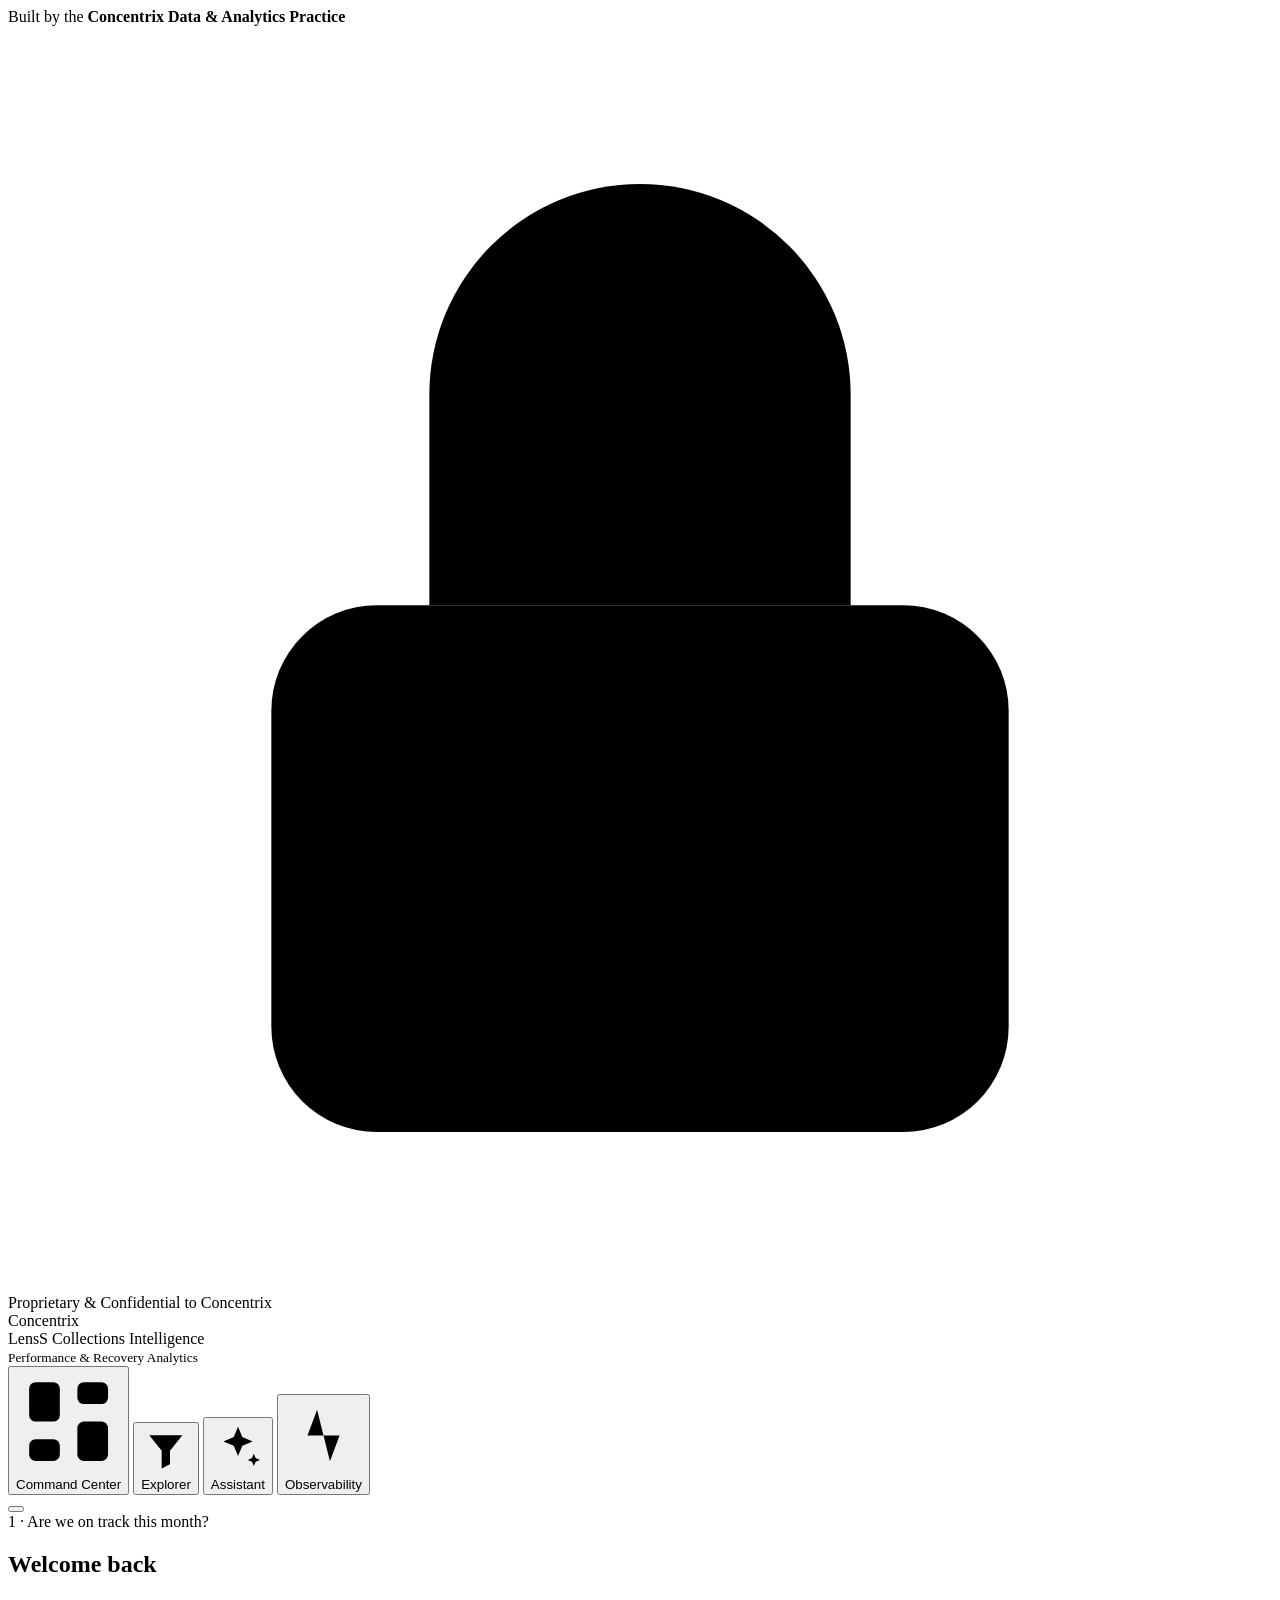
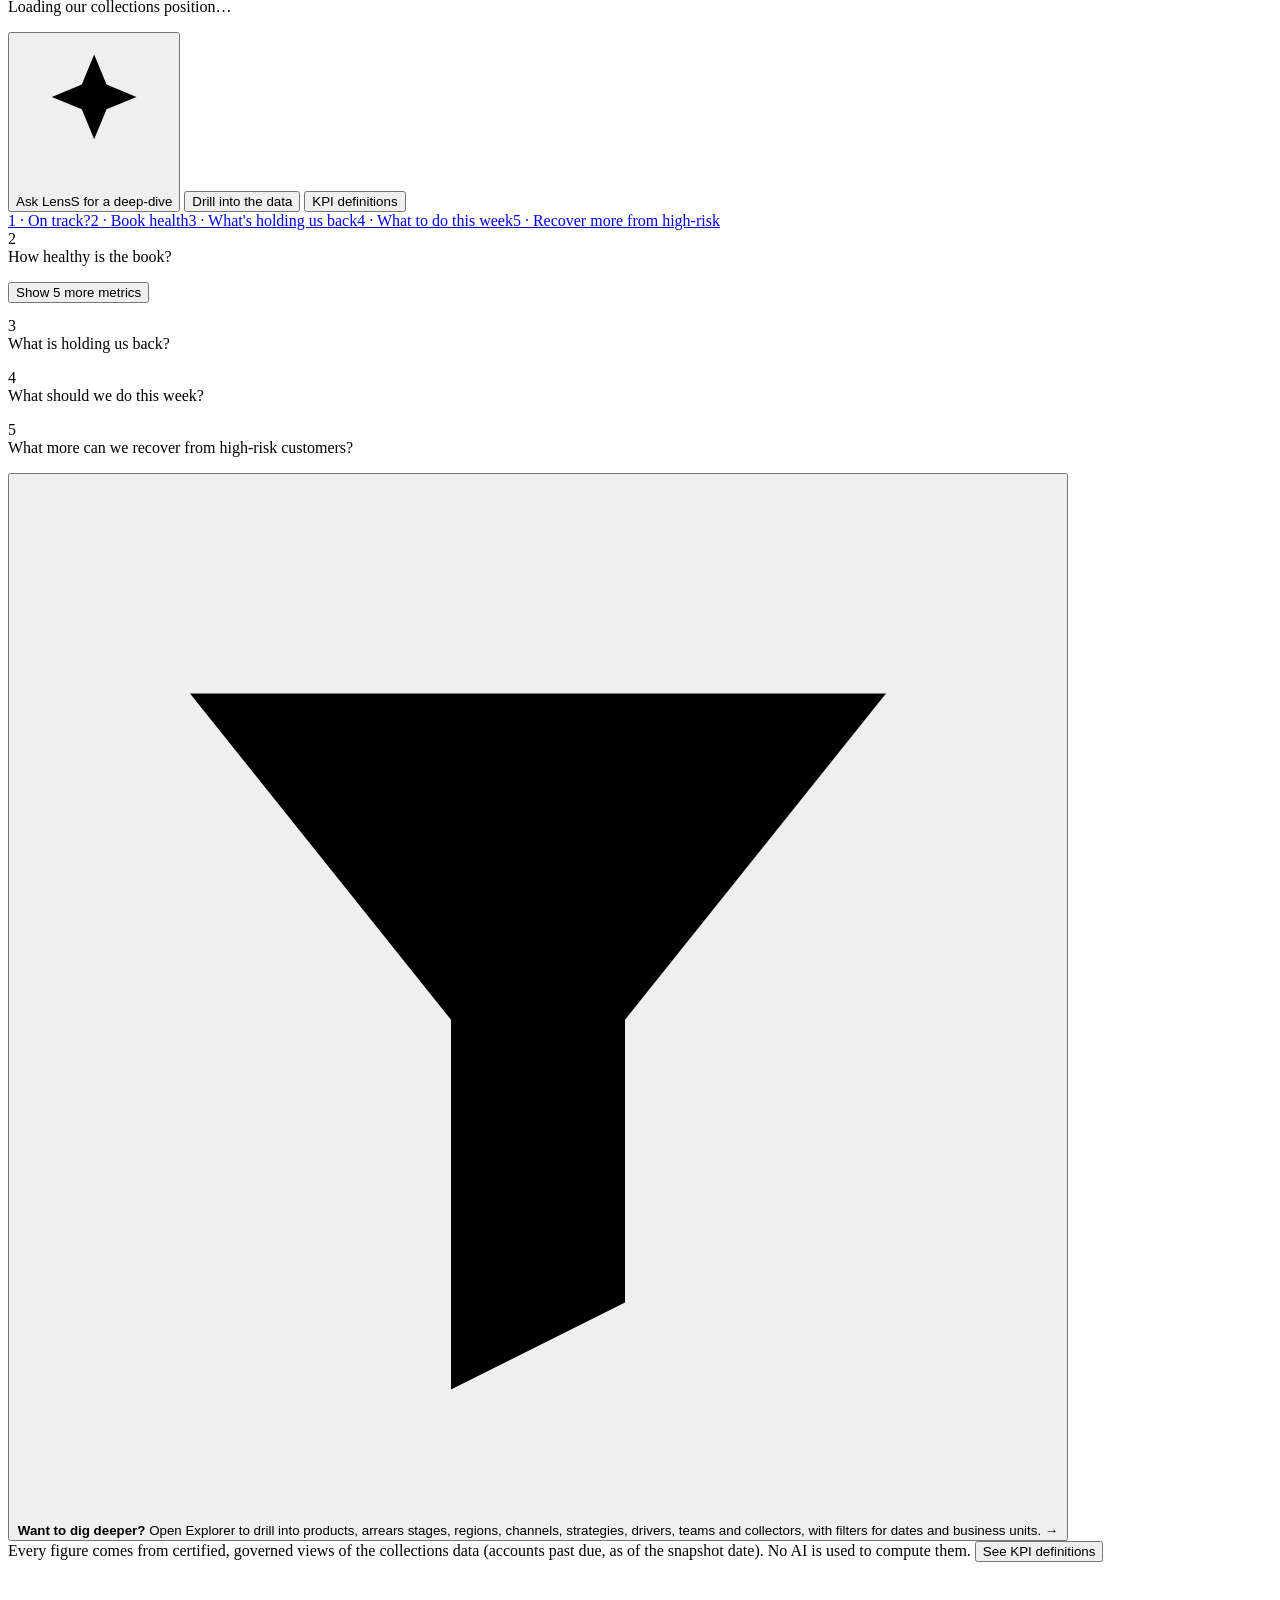
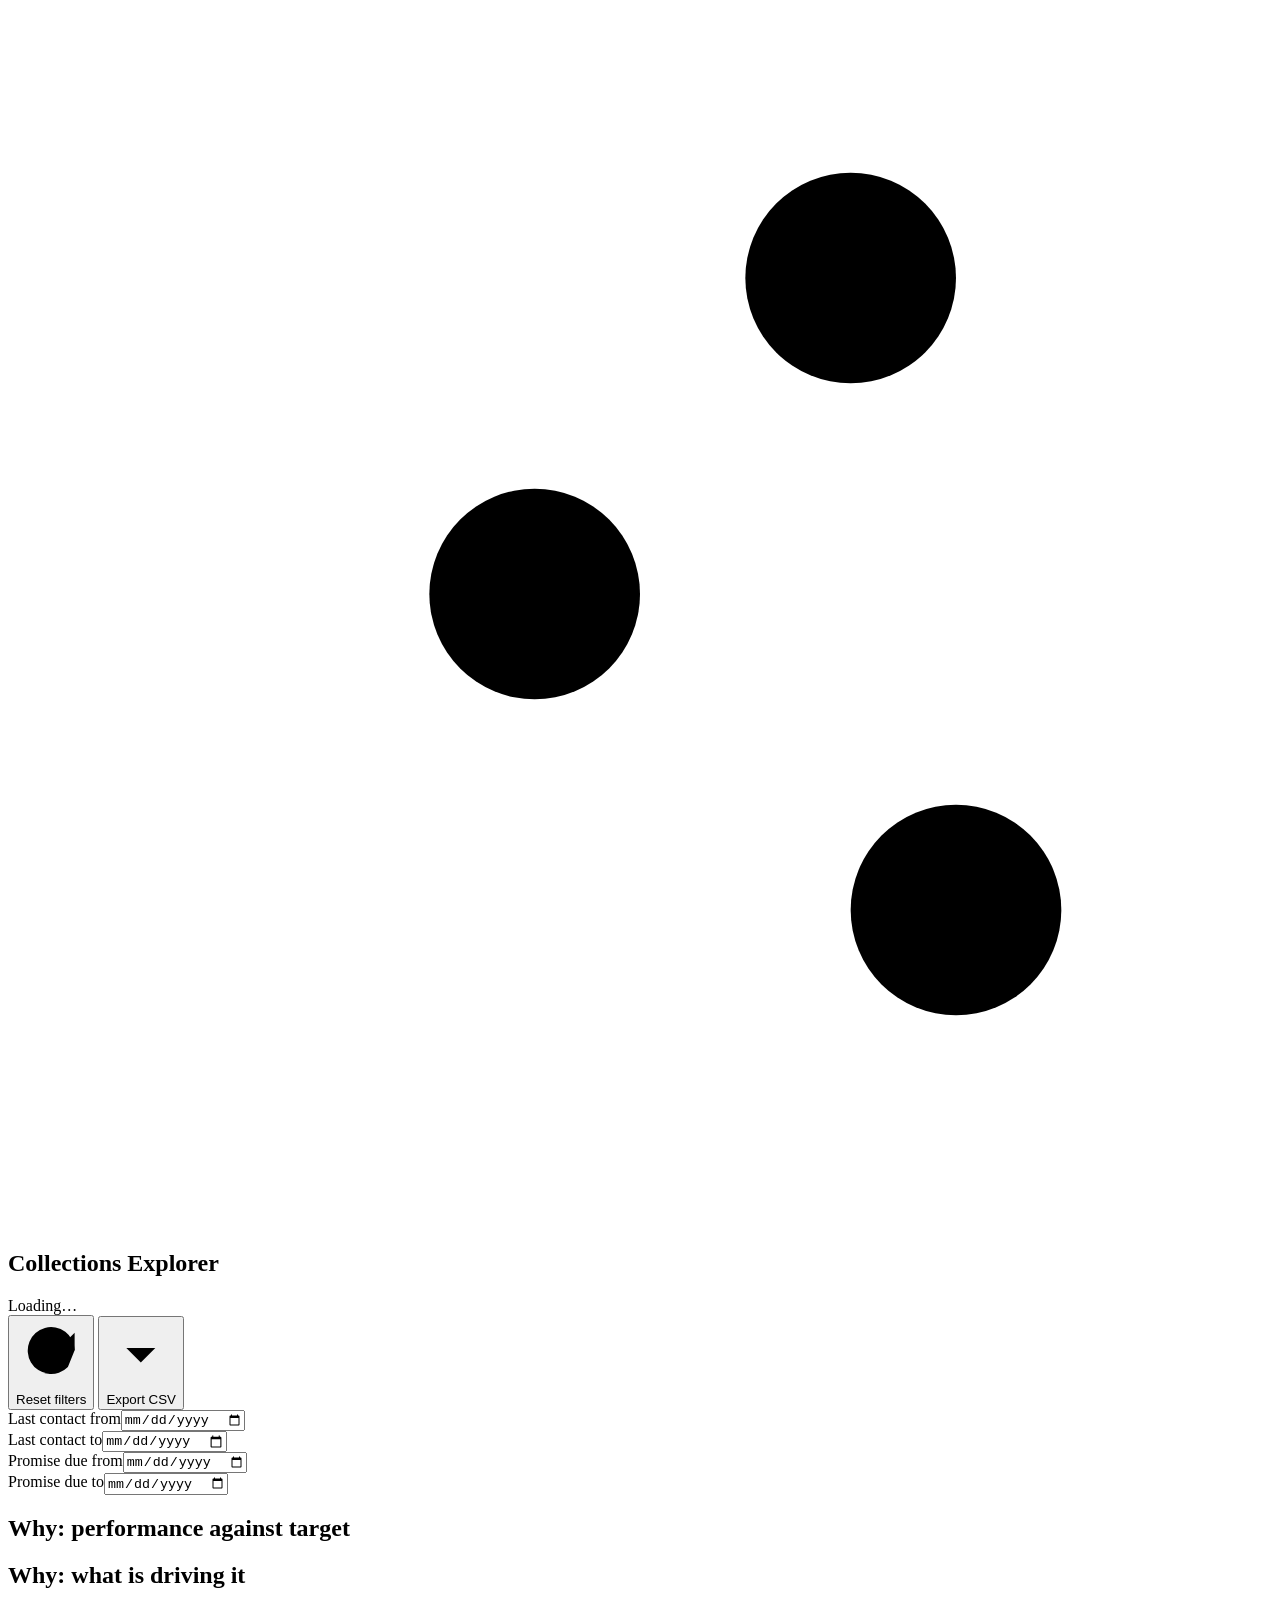
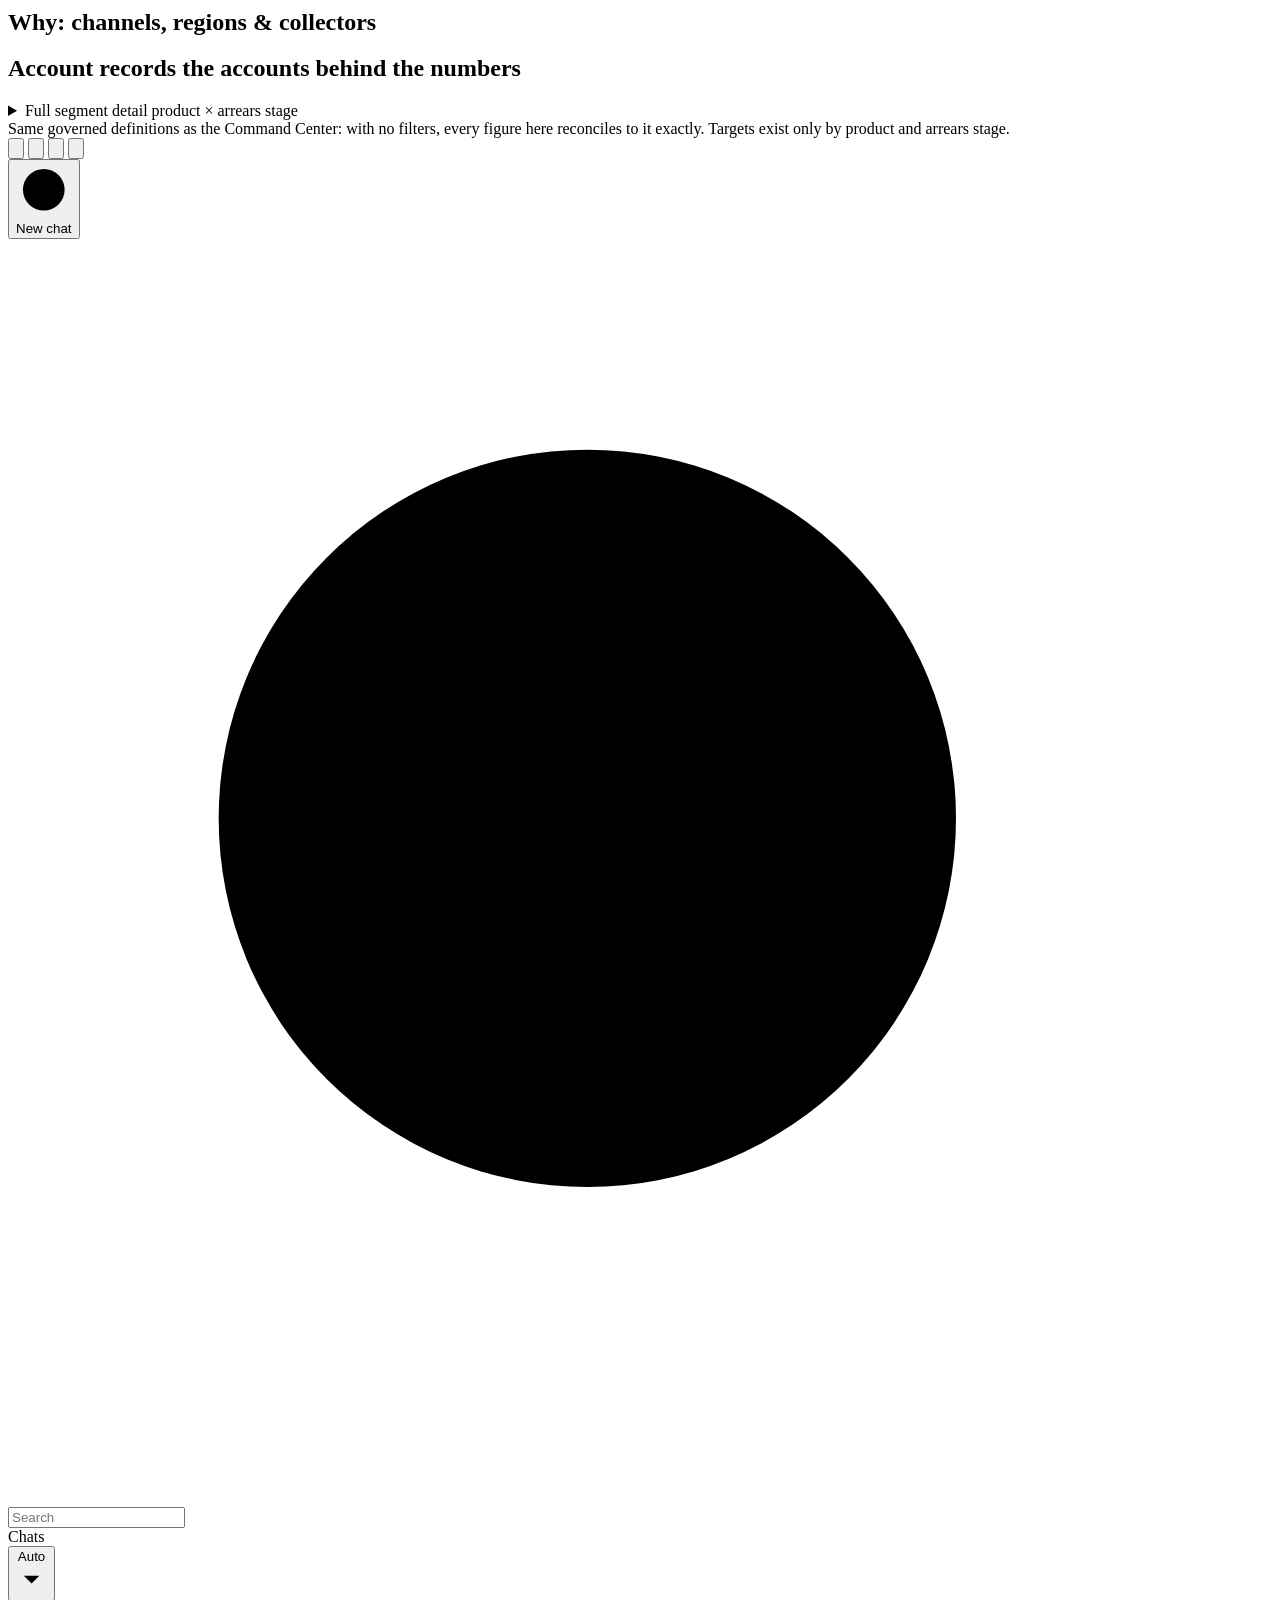
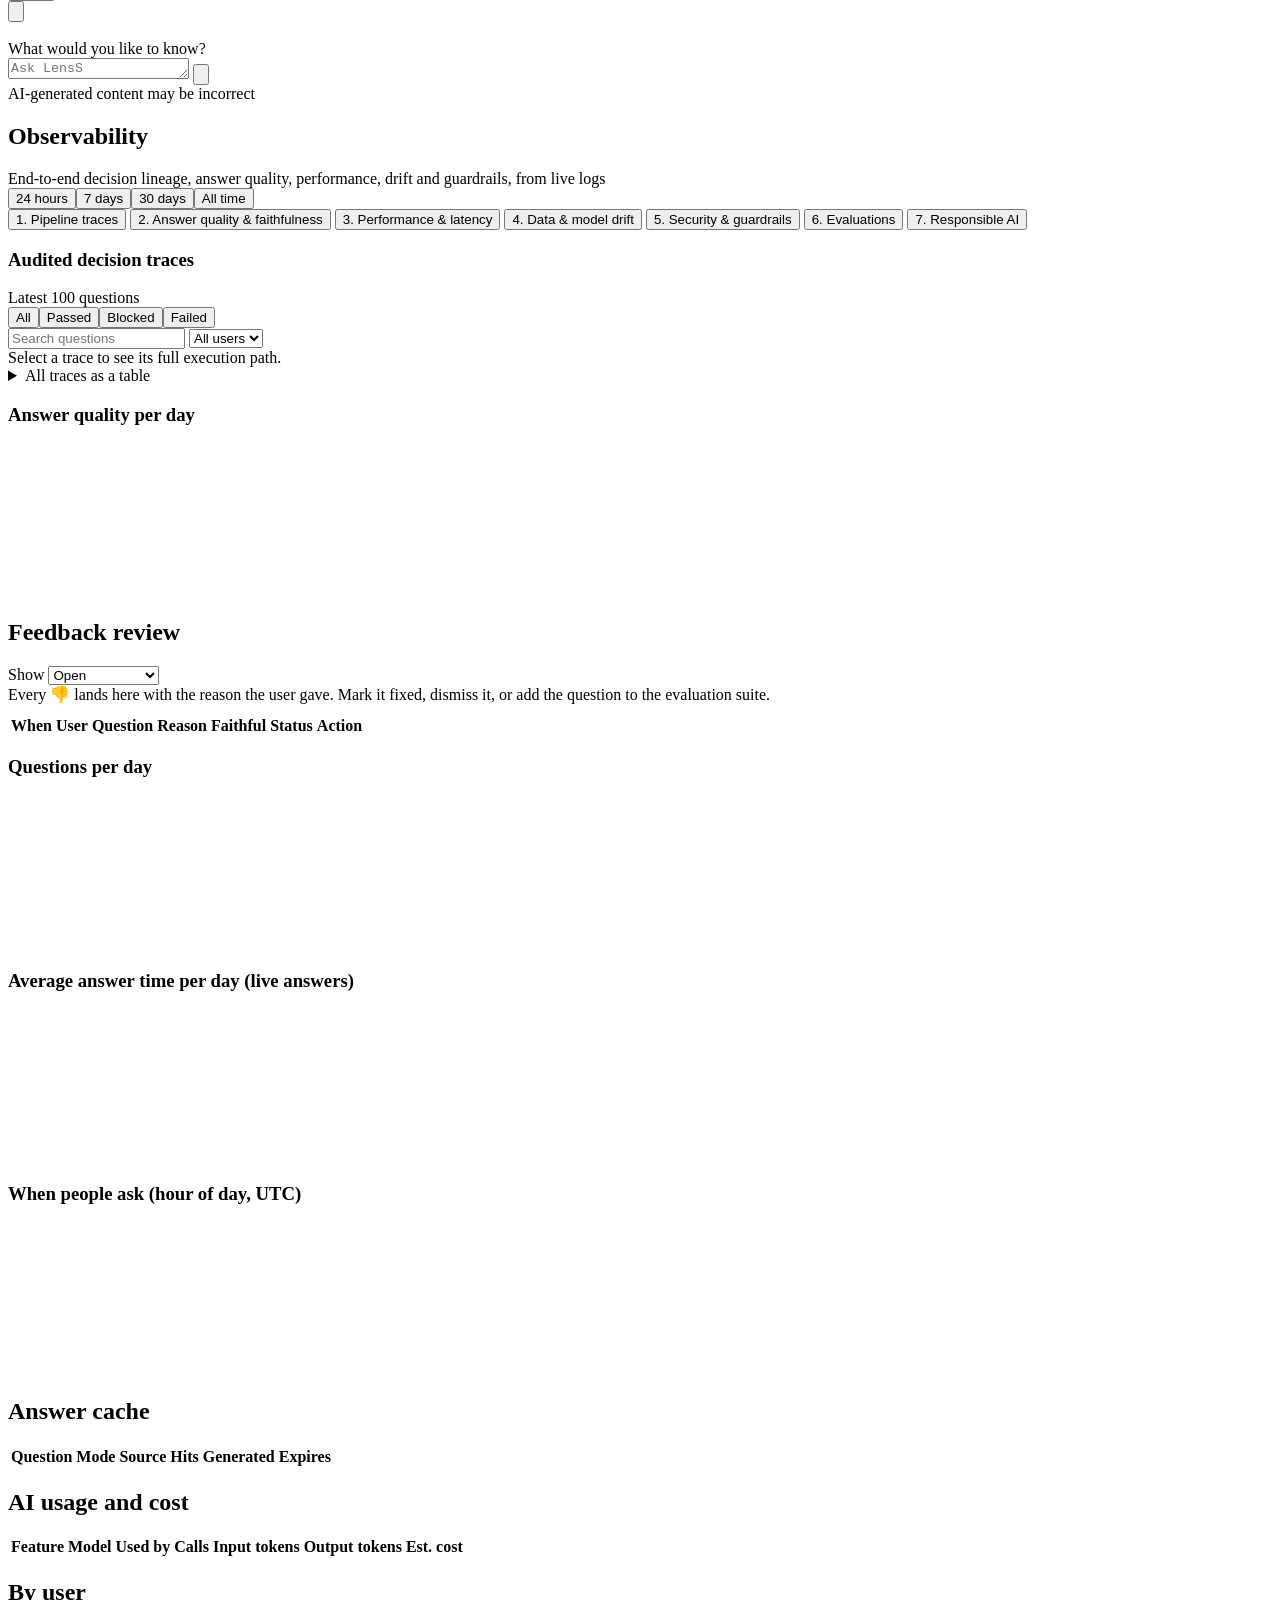
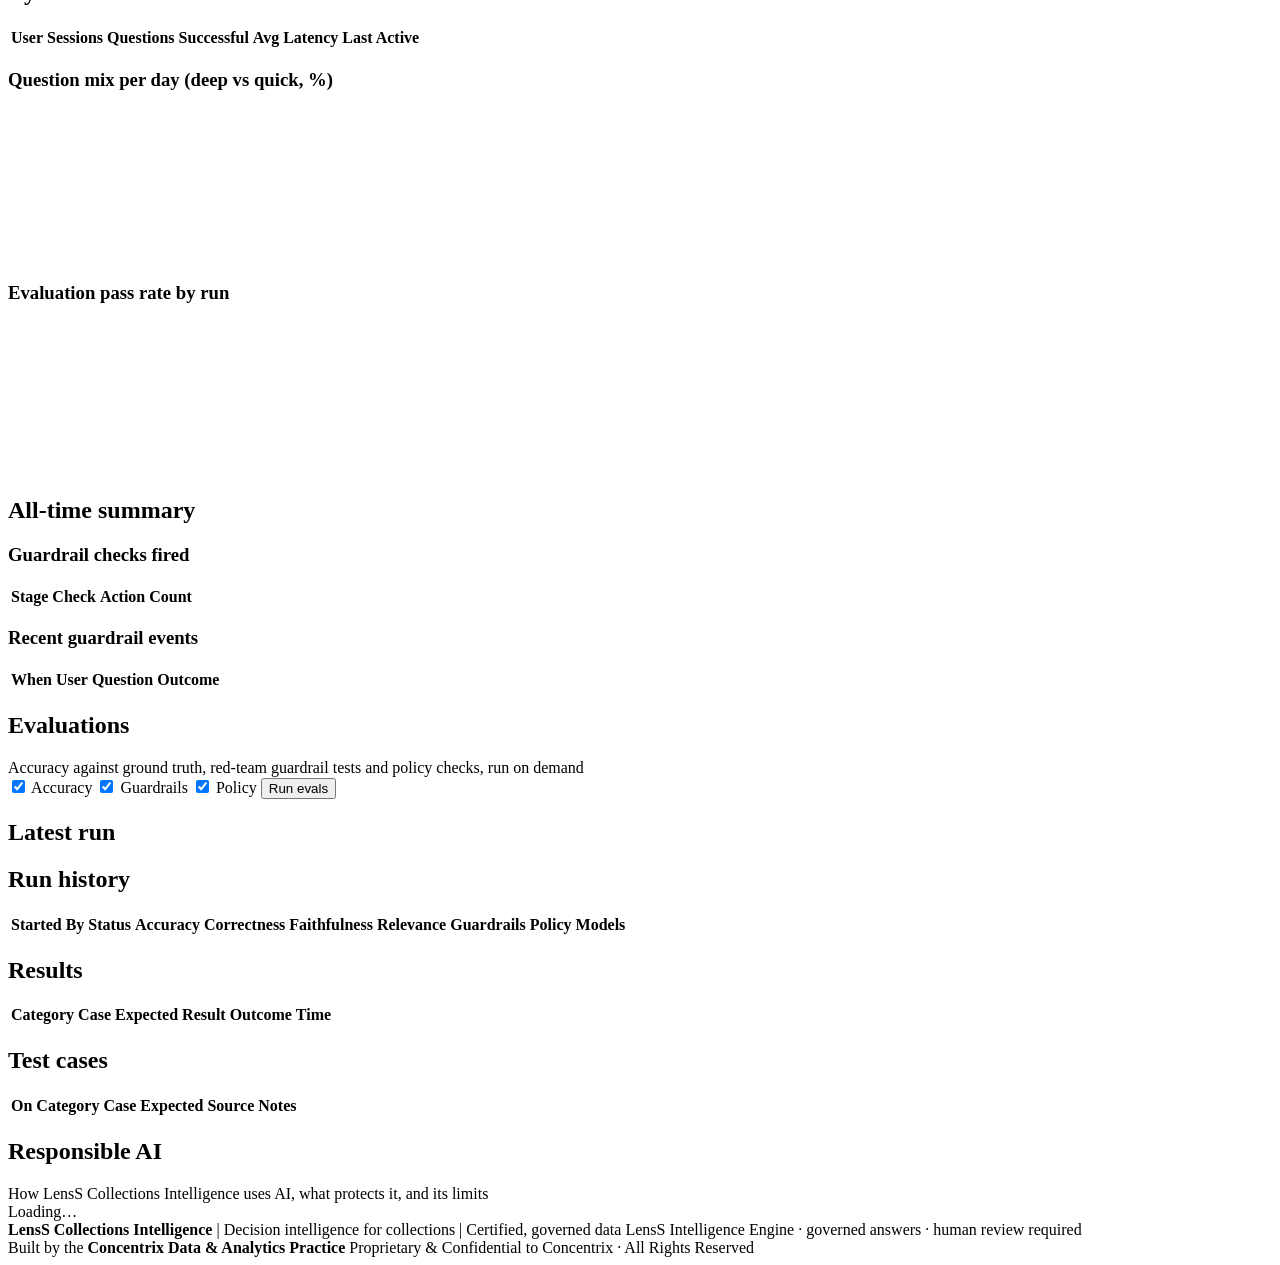
==== commit 1aab4ed9: "Command Center: this week's plan before the high-risk opportunity; greet by first name - Chapters 4 " ====
--- a/appkit-genie-app/public/index.html
+++ b/appkit-genie-app/public/index.html
@@ -67,7 +67,7 @@
     </div>
 
     <nav class="story-nav" aria-label="Command Center story">
-      <a href="#ch1">1 · On track?</a><a href="#ch2">2 · Book health</a><a href="#ch3">3 · What's holding us back</a><a href="#ch4">4 · Where the money is</a><a href="#ch5">5 · What to do this week</a>
+      <a href="#ch1">1 · On track?</a><a href="#ch2">2 · Book health</a><a href="#ch3">3 · What's holding us back</a><a href="#ch4">4 · What to do this week</a><a href="#ch5">5 · Recover more from high-risk</a>
     </nav>
 
     <section class="chapter" id="ch2">
@@ -84,16 +84,16 @@
     </section>
 
     <section class="chapter" id="ch4">
-      <div class="ch-head"><span class="ch-n">4</span><div><div class="ch-q">Where is the money?</div><p class="ch-take" id="ch4Take"></p></div></div>
+      <div class="ch-head"><span class="ch-n">4</span><div><div class="ch-q">What should we do this week?</div><p class="ch-take" id="ch4Take"></p></div></div>
+      <div class="action-grid" id="actionCenter"></div>
+    </section>
+
+    <section class="chapter" id="ch5">
+      <div class="ch-head"><span class="ch-n">5</span><div><div class="ch-q">What more can we recover from high-risk customers?</div><p class="ch-take" id="ch5Take"></p></div></div>
       <div class="grid money-grid">
         <div class="card panel" id="pnlOpportunity"></div>
         <div class="card panel" id="pnlAccounts"></div>
       </div>
-    </section>
-
-    <section class="chapter" id="ch5">
-      <div class="ch-head"><span class="ch-n">5</span><div><div class="ch-q">What should we do this week?</div><p class="ch-take" id="ch5Take"></p></div></div>
-      <div class="action-grid" id="actionCenter"></div>
       <div class="card panel" id="pnlActions" style="margin-top:14px"></div>
     </section>
 
@@ -181,6 +181,17 @@
   <dialog class="trace-dialog kpi-dict" id="kpiDict" aria-labelledby="kpiDictTitle">
     <div class="trace-head"><h2 id="kpiDictTitle">KPI definitions</h2><button class="trace-close" id="kpiDictClose" aria-label="Close">×</button></div>
     <div class="trace-body" id="kpiDictBody"></div>
+  </dialog>
+
+  <!-- The accounts behind any Command Center figure -->
+  <dialog class="trace-dialog acct-dialog" id="acctDialog" aria-labelledby="acctTitle">
+    <div class="trace-head"><div><h2 id="acctTitle">Accounts</h2><div class="acct-rule" id="acctRule"></div></div>
+      <button class="trace-close" id="acctClose" aria-label="Close">×</button></div>
+    <div class="trace-body">
+      <div class="acct-bar"><div class="acct-sum" id="acctSum"></div>
+        <button class="btn ghost" id="acctCsv" disabled>Export CSV</button></div>
+      <div class="table-scroll acct-scroll" id="acctBody"></div>
+    </div>
   </dialog>
 
   <!-- ============ ASSISTANT (full-screen chat, like ChatGPT / Copilot) ============ -->
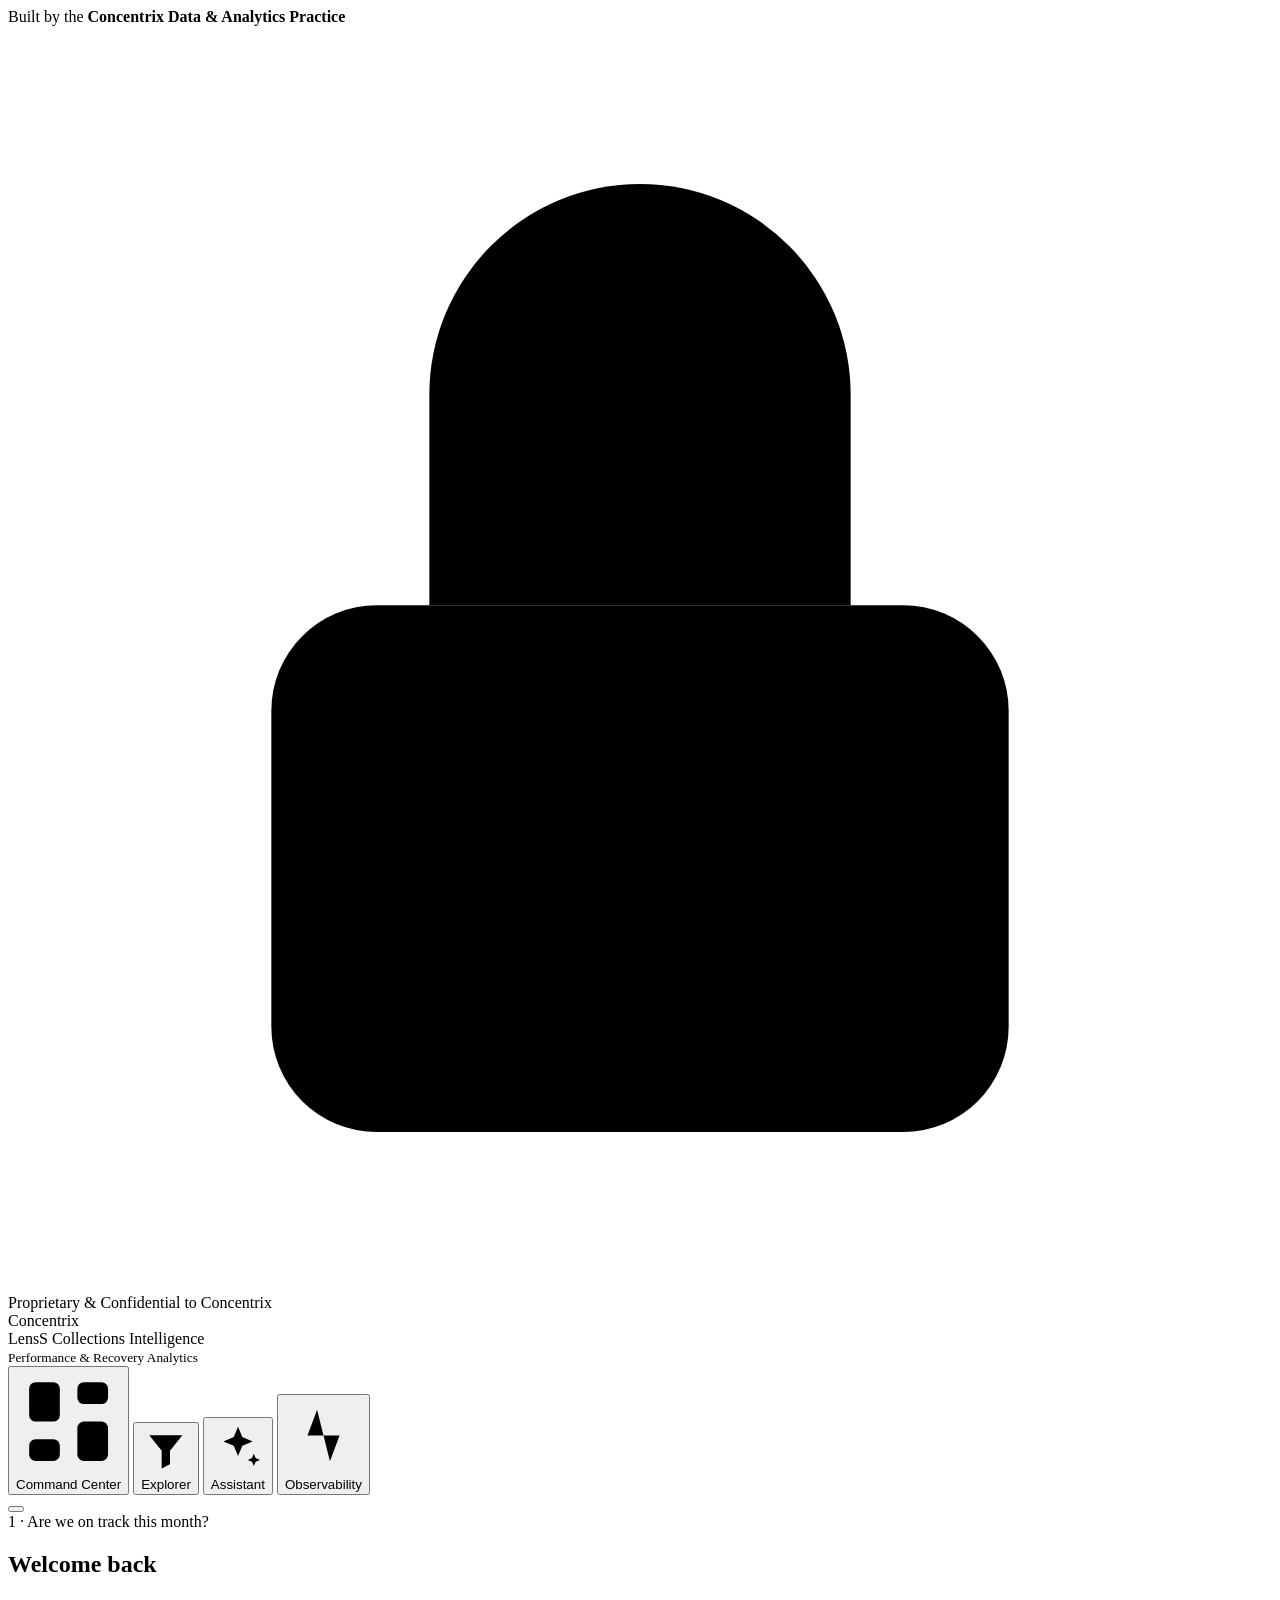
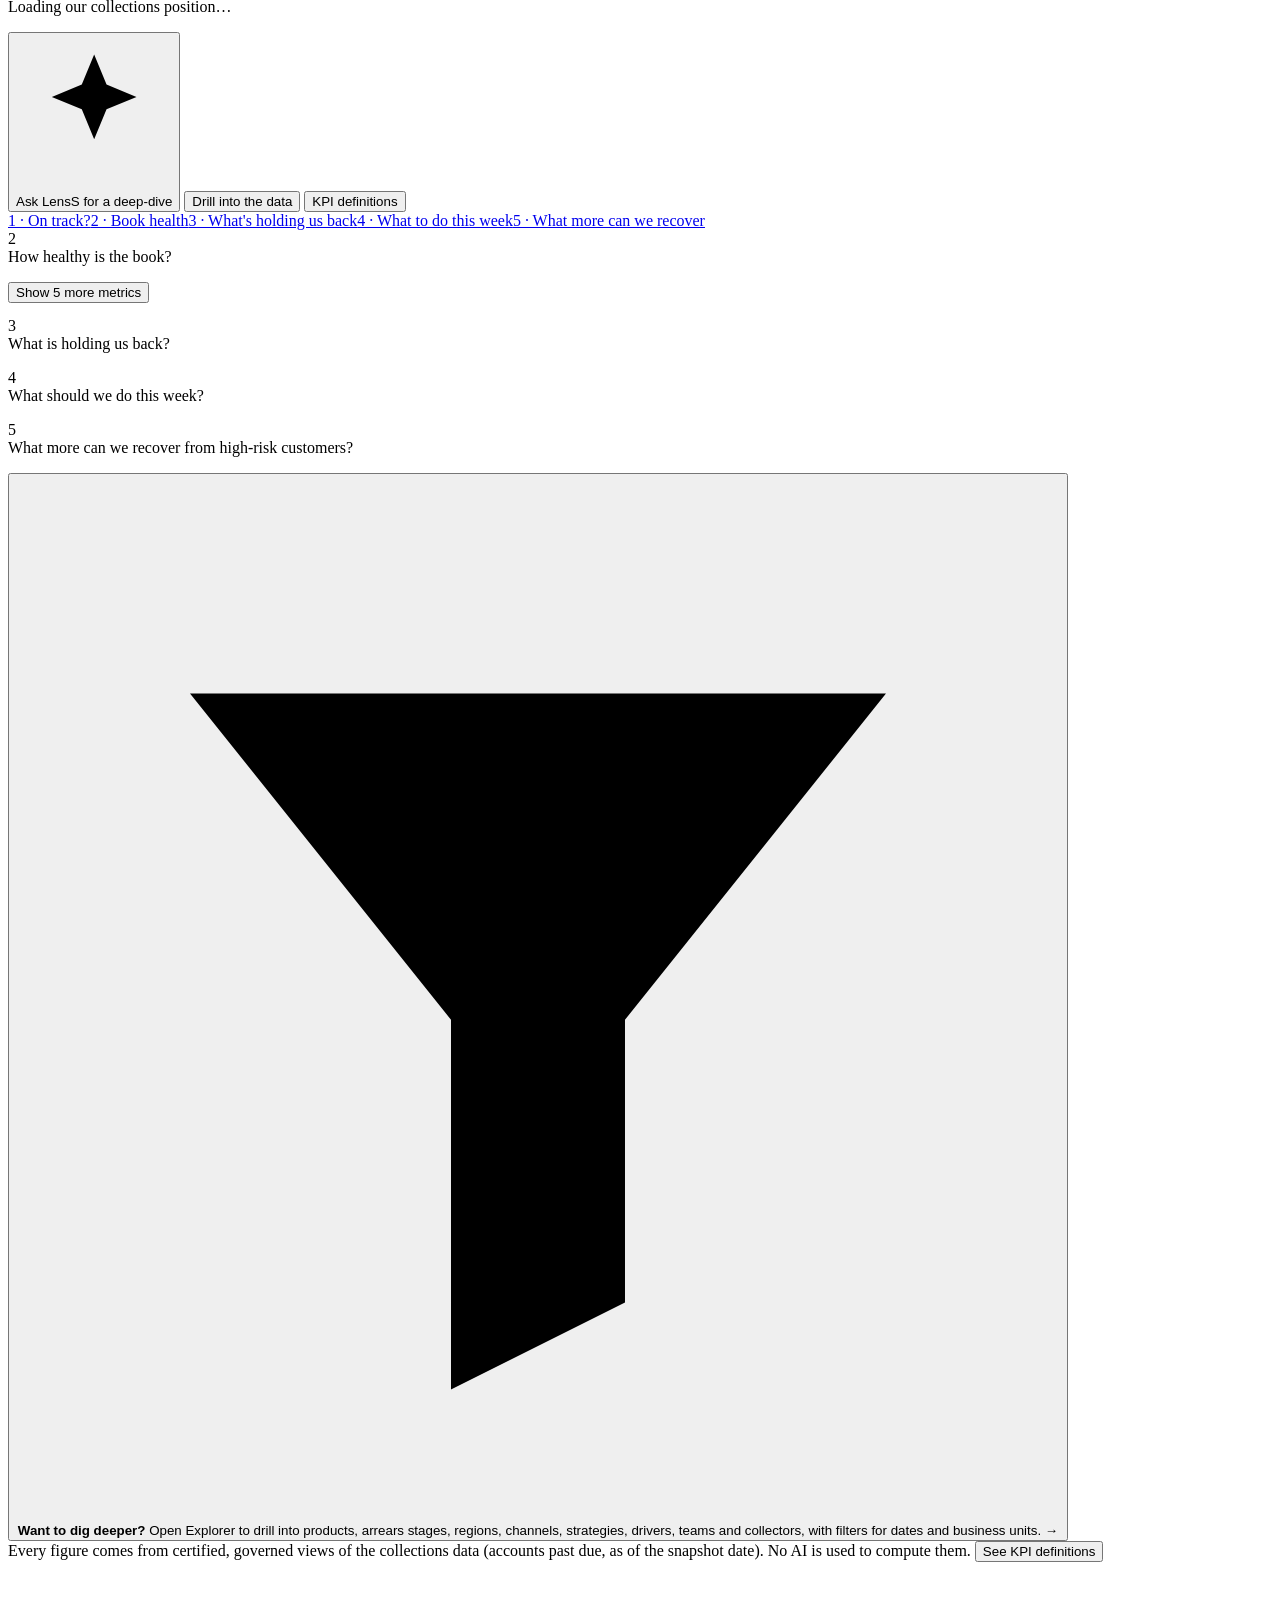
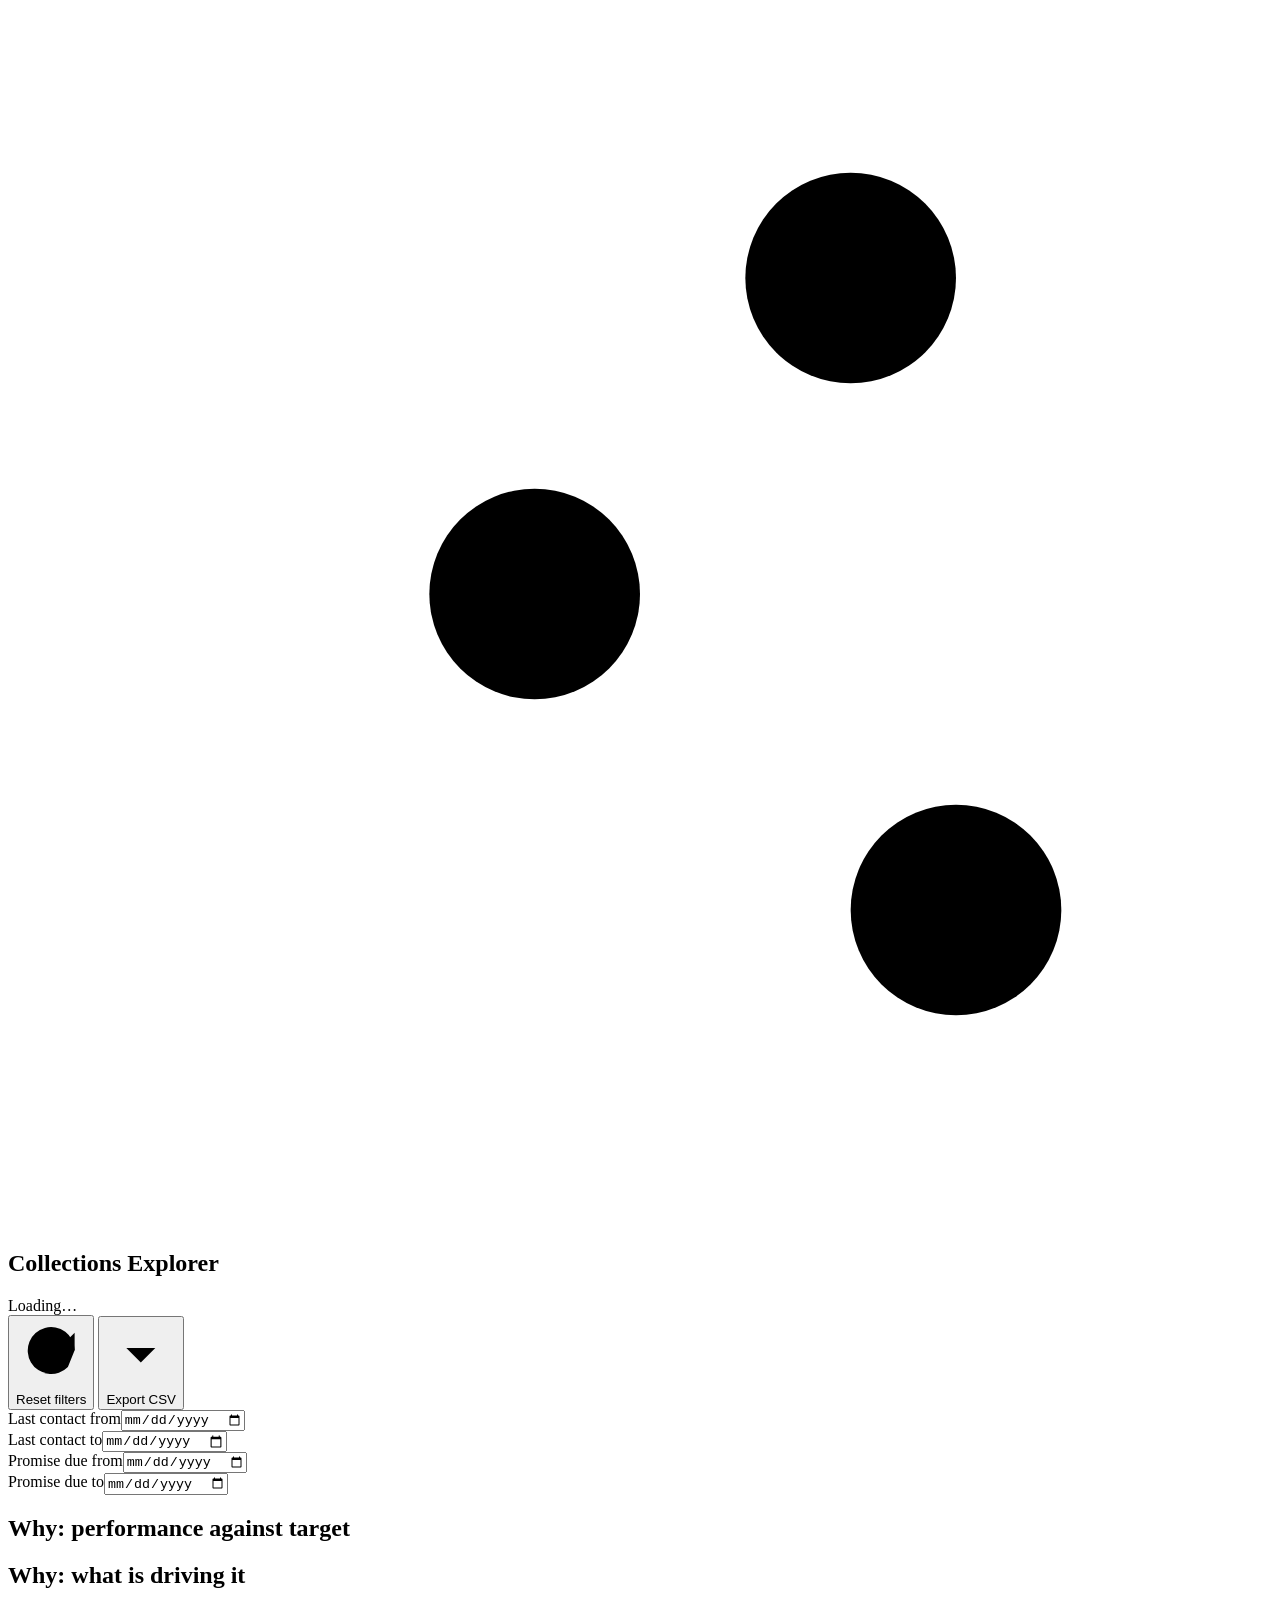
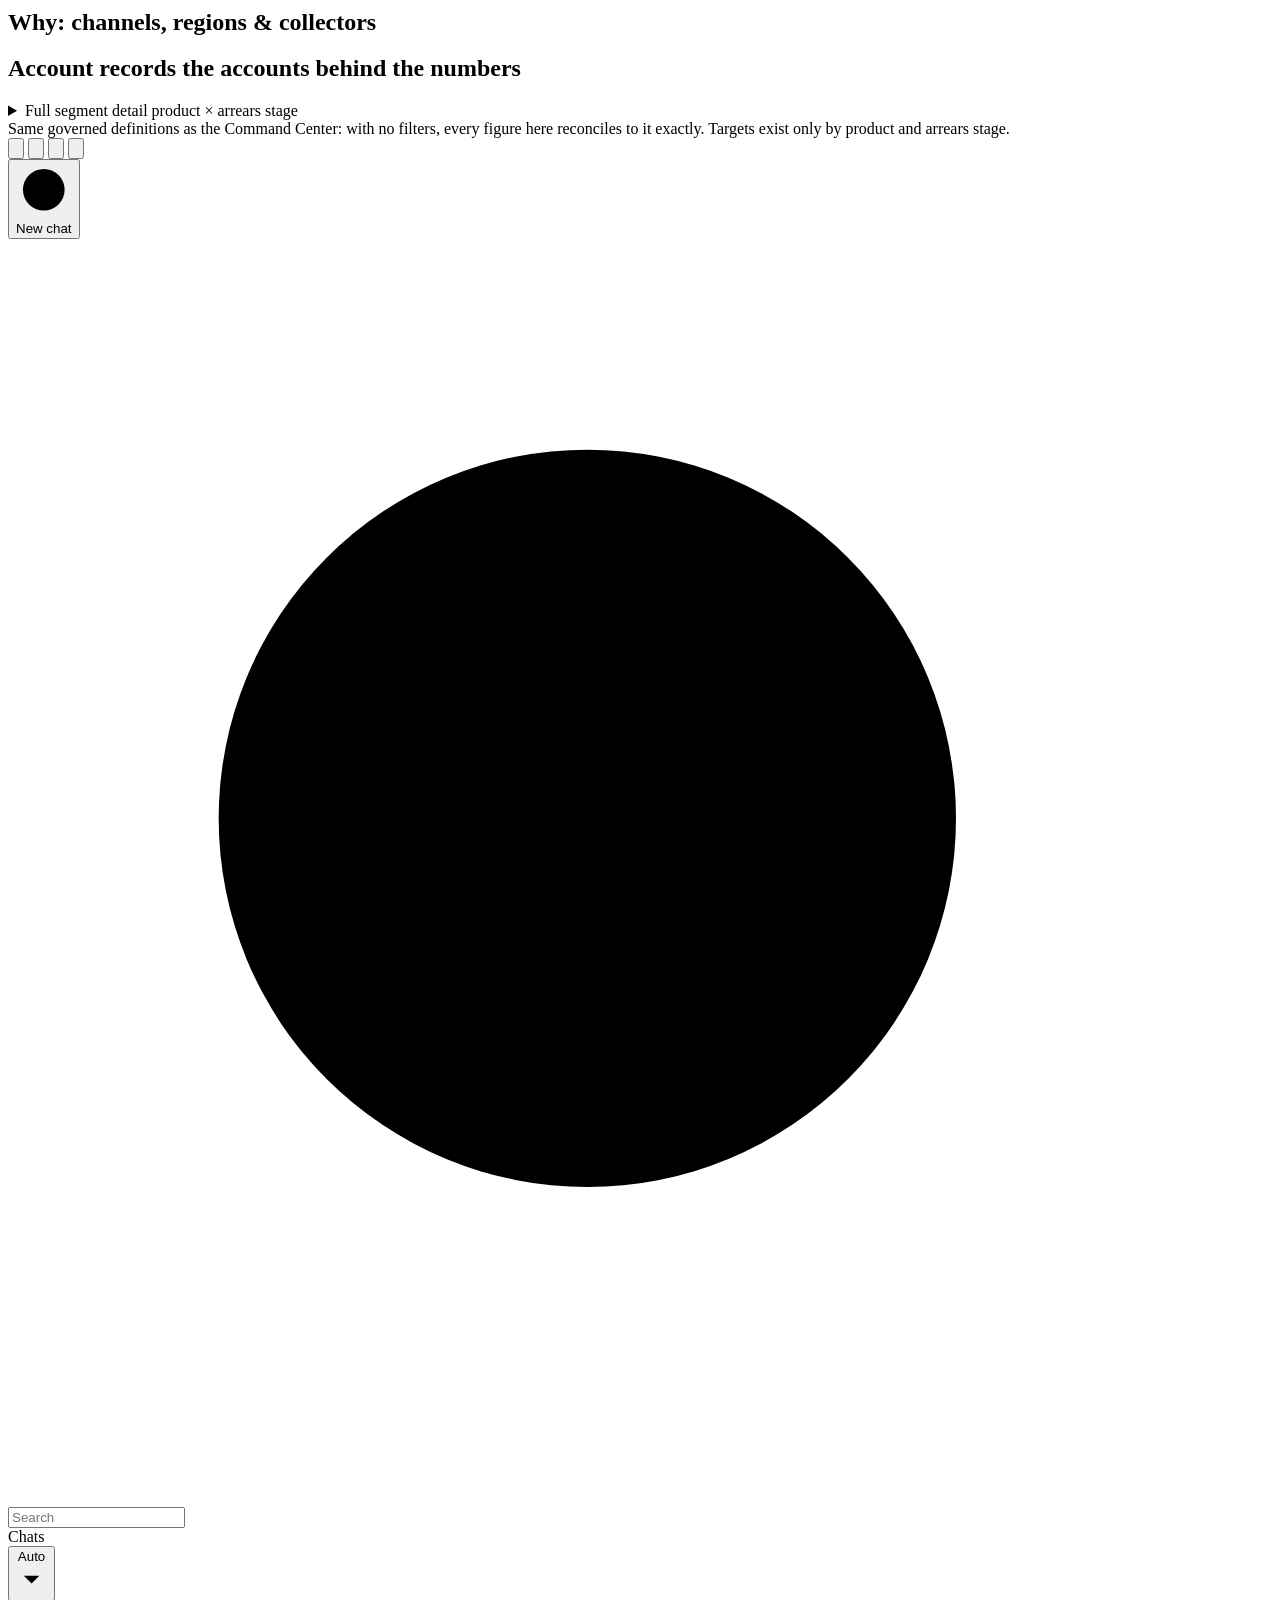
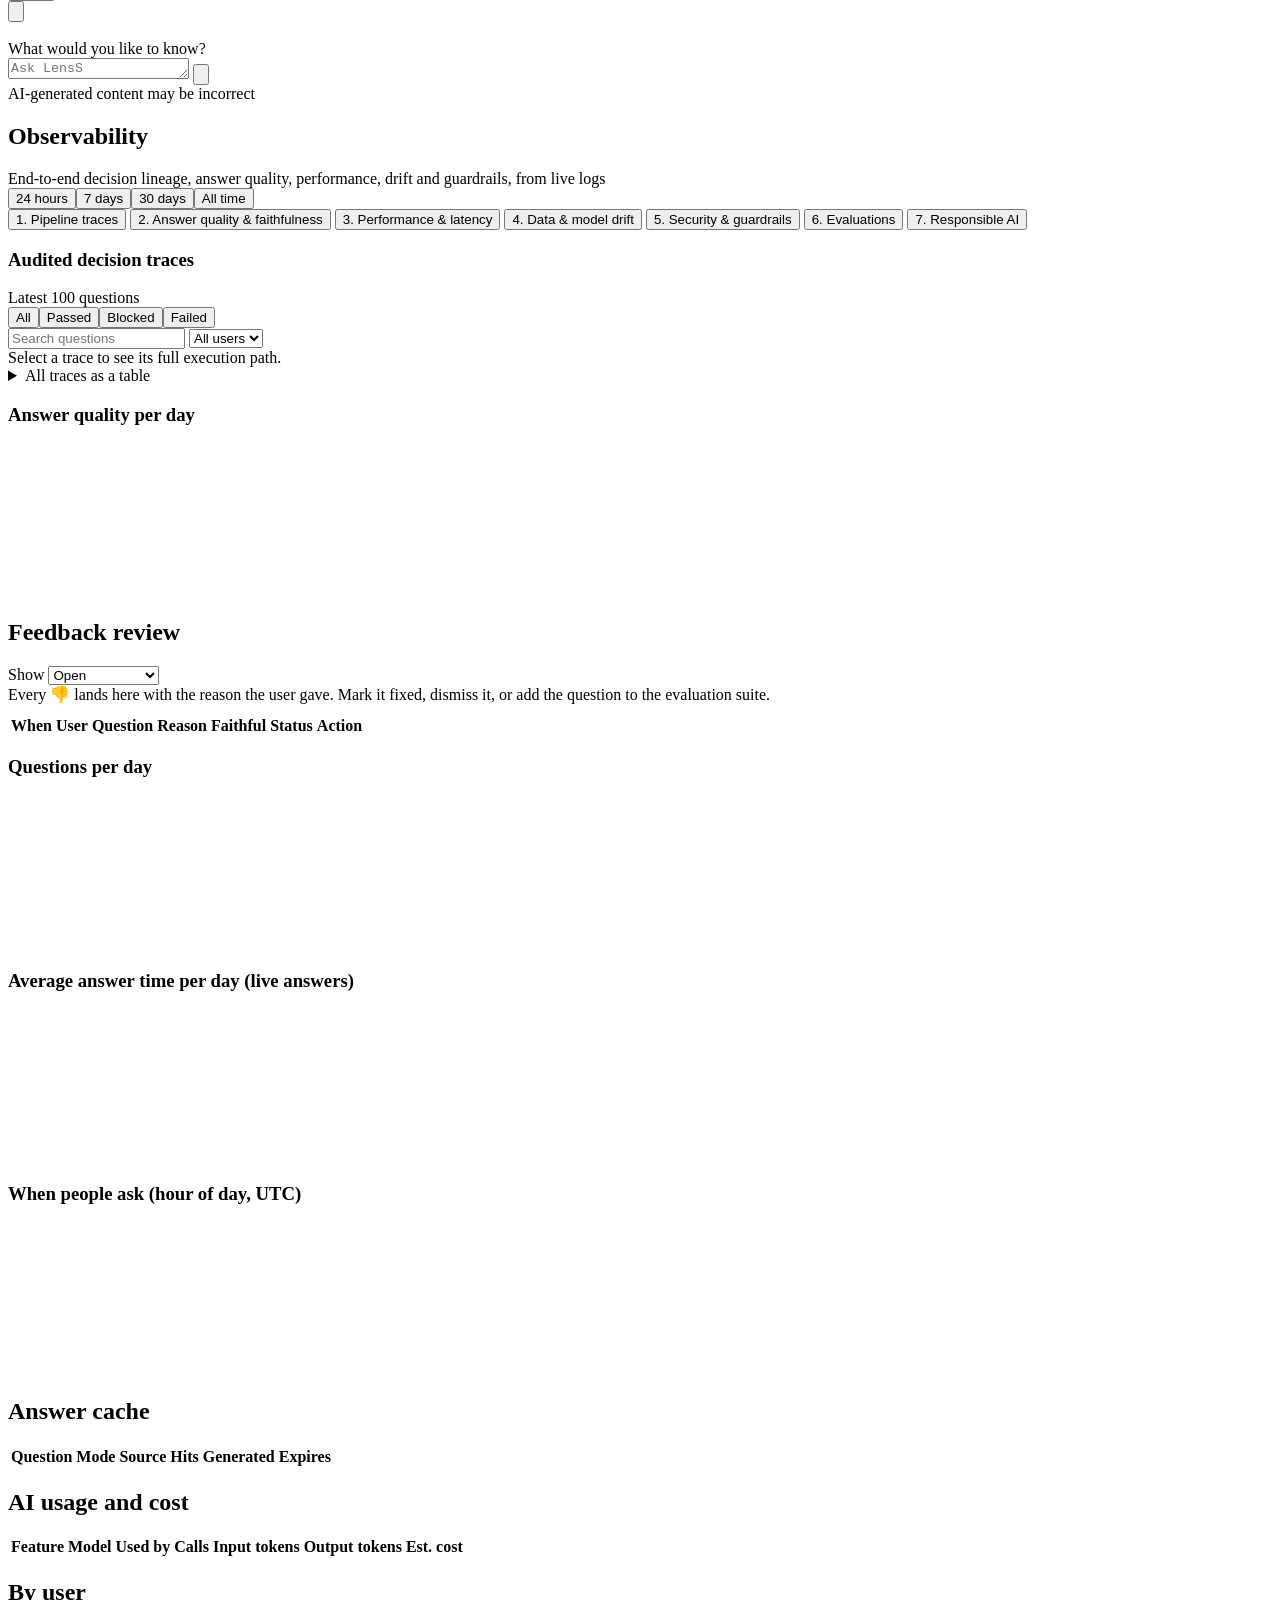
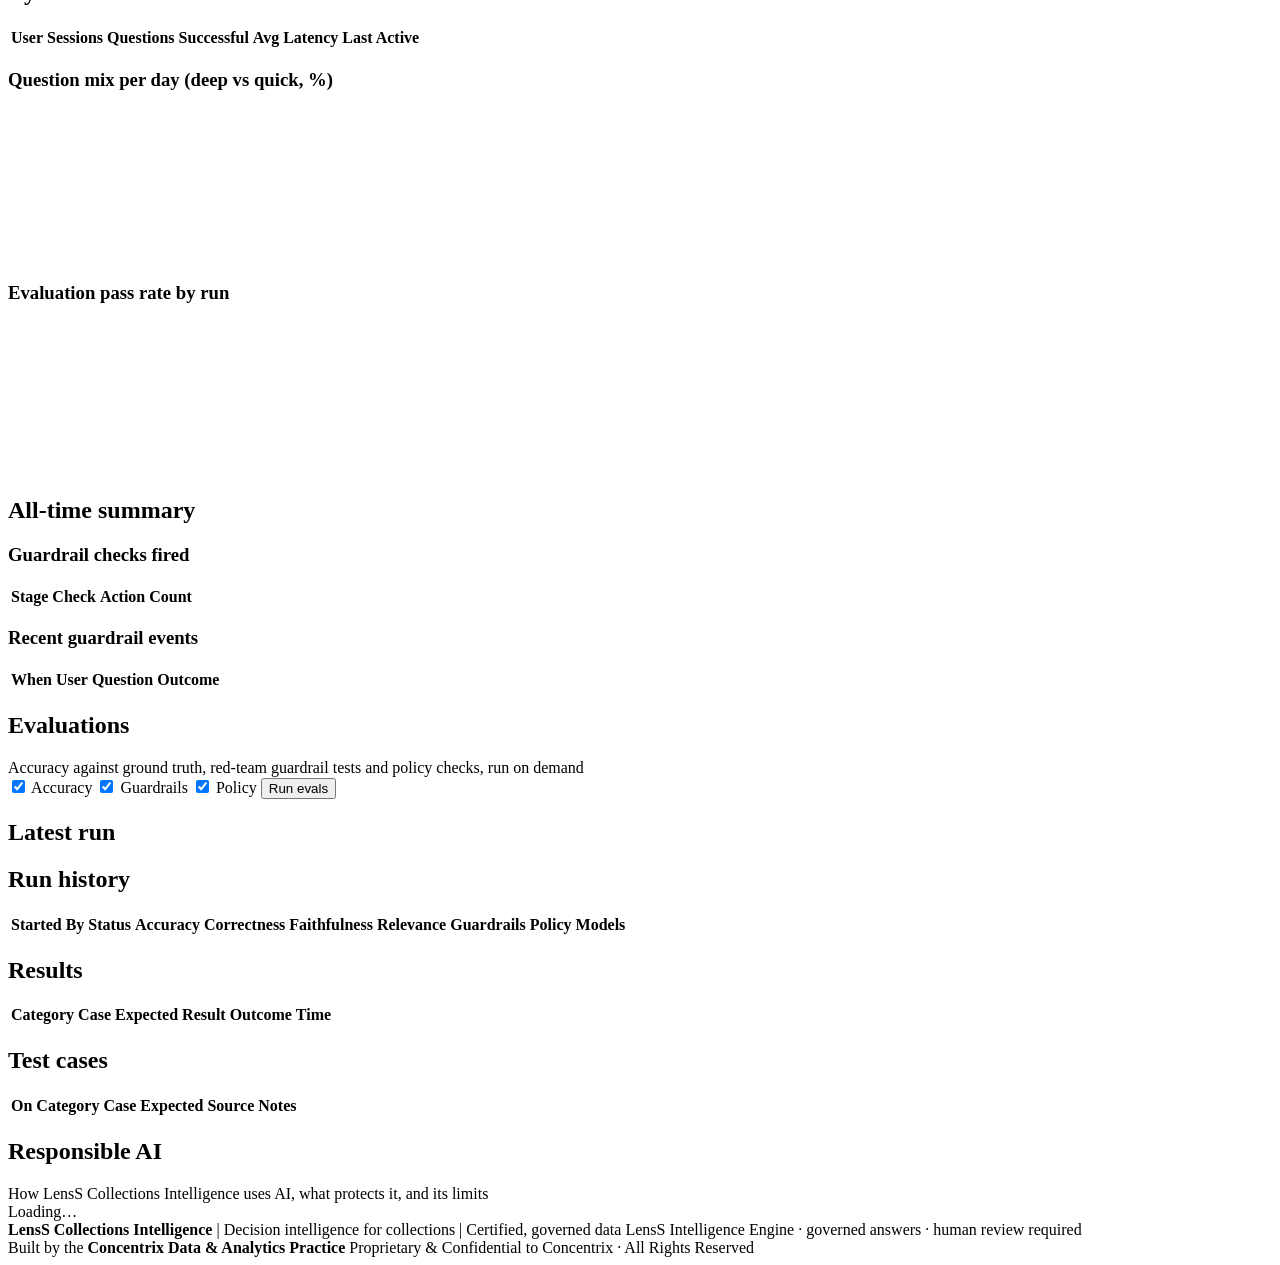
==== commit 189beda6: "Command Center story bar: '5 · What more can we recover' Co-Authored-By: Claude Opus 5.5 <noreply@an" ====
--- a/appkit-genie-app/public/index.html
+++ b/appkit-genie-app/public/index.html
@@ -67,7 +67,7 @@
     </div>
 
     <nav class="story-nav" aria-label="Command Center story">
-      <a href="#ch1">1 · On track?</a><a href="#ch2">2 · Book health</a><a href="#ch3">3 · What's holding us back</a><a href="#ch4">4 · What to do this week</a><a href="#ch5">5 · Recover more from high-risk</a>
+      <a href="#ch1">1 · On track?</a><a href="#ch2">2 · Book health</a><a href="#ch3">3 · What's holding us back</a><a href="#ch4">4 · What to do this week</a><a href="#ch5">5 · What more can we recover</a>
     </nav>
 
     <section class="chapter" id="ch2">
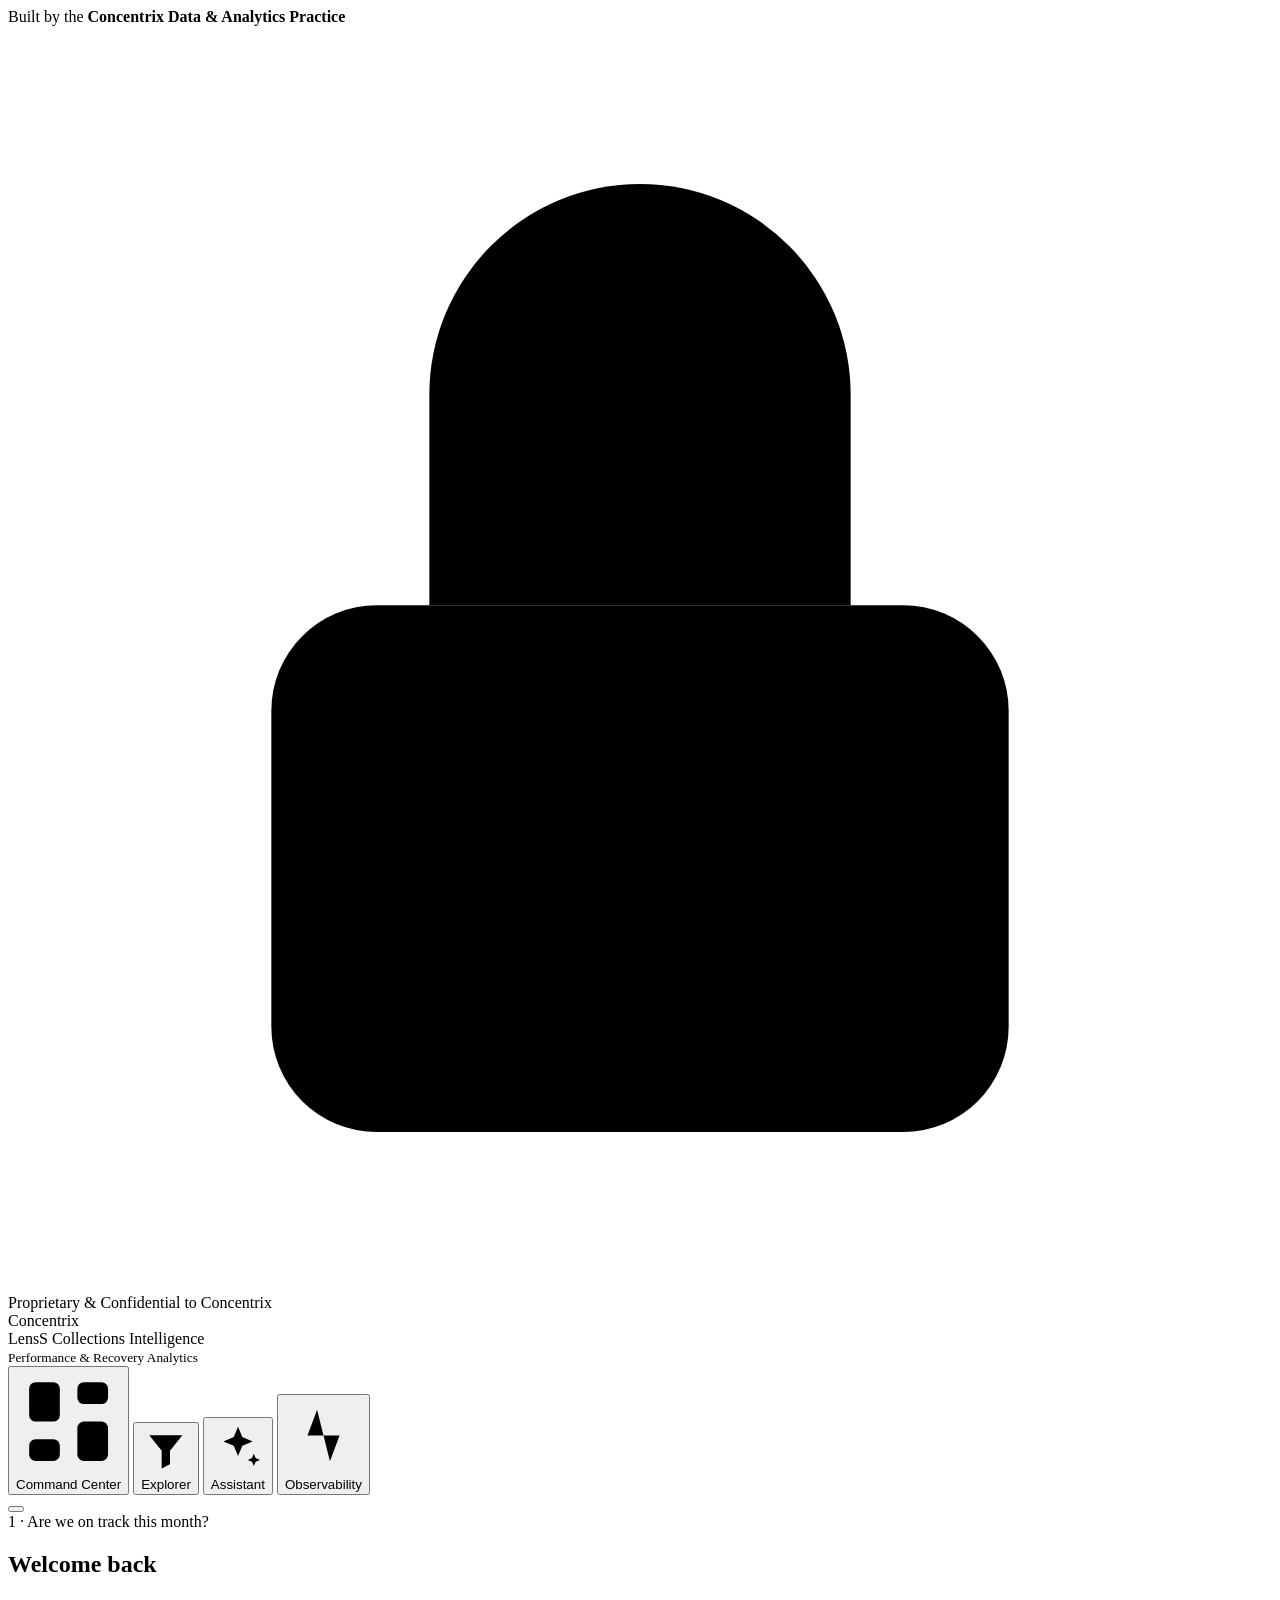
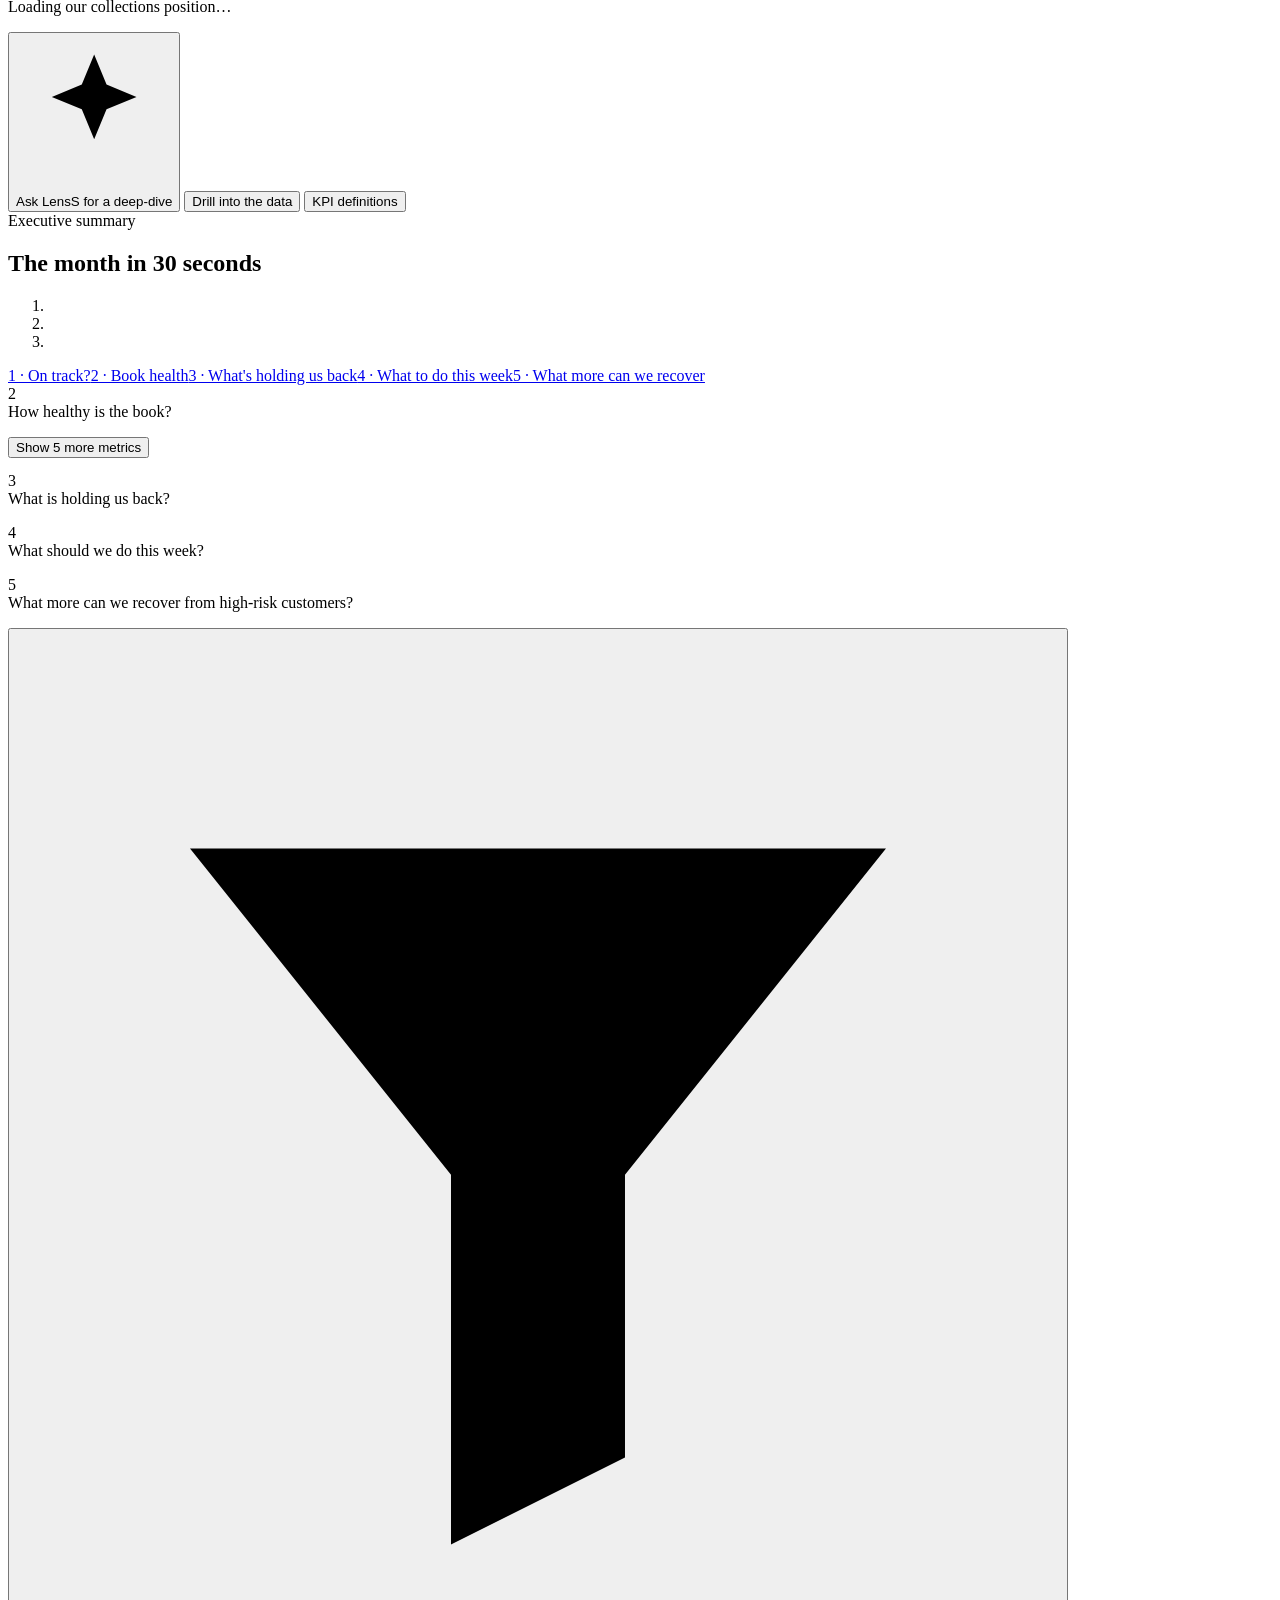
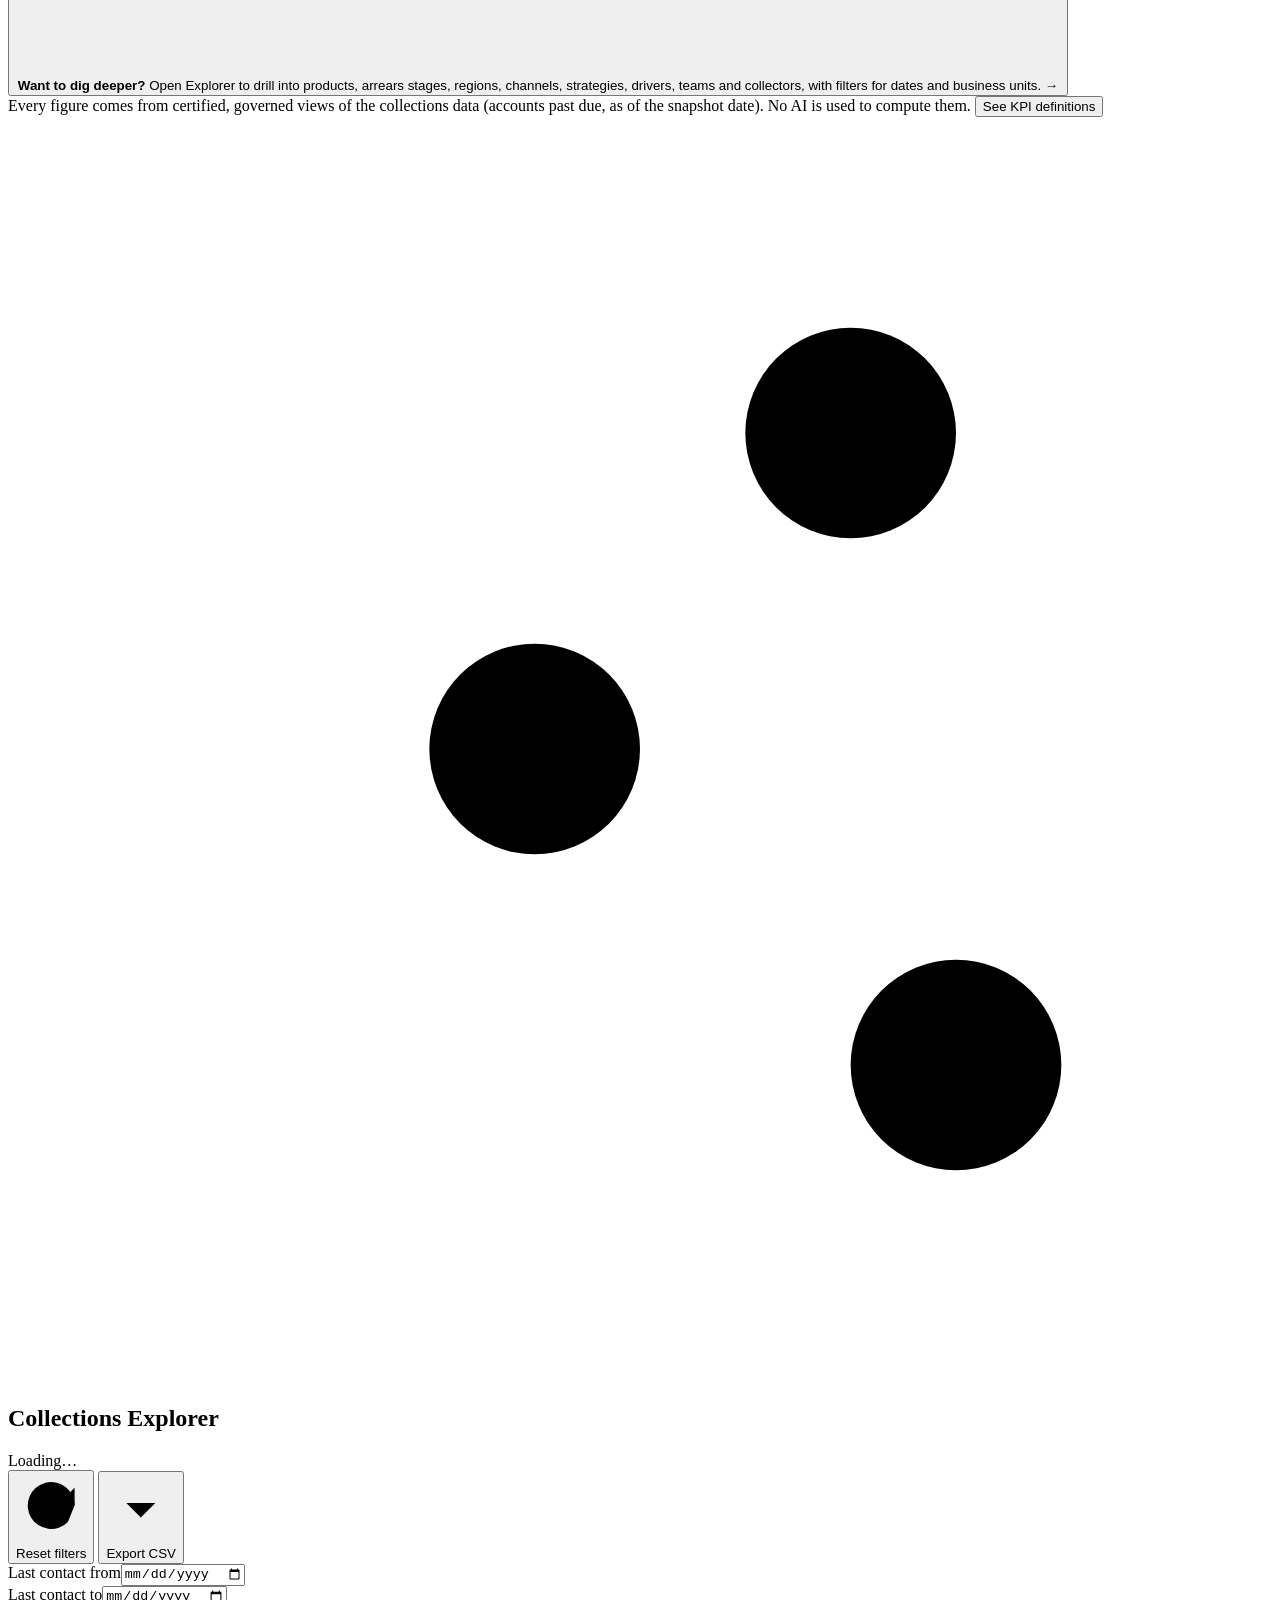
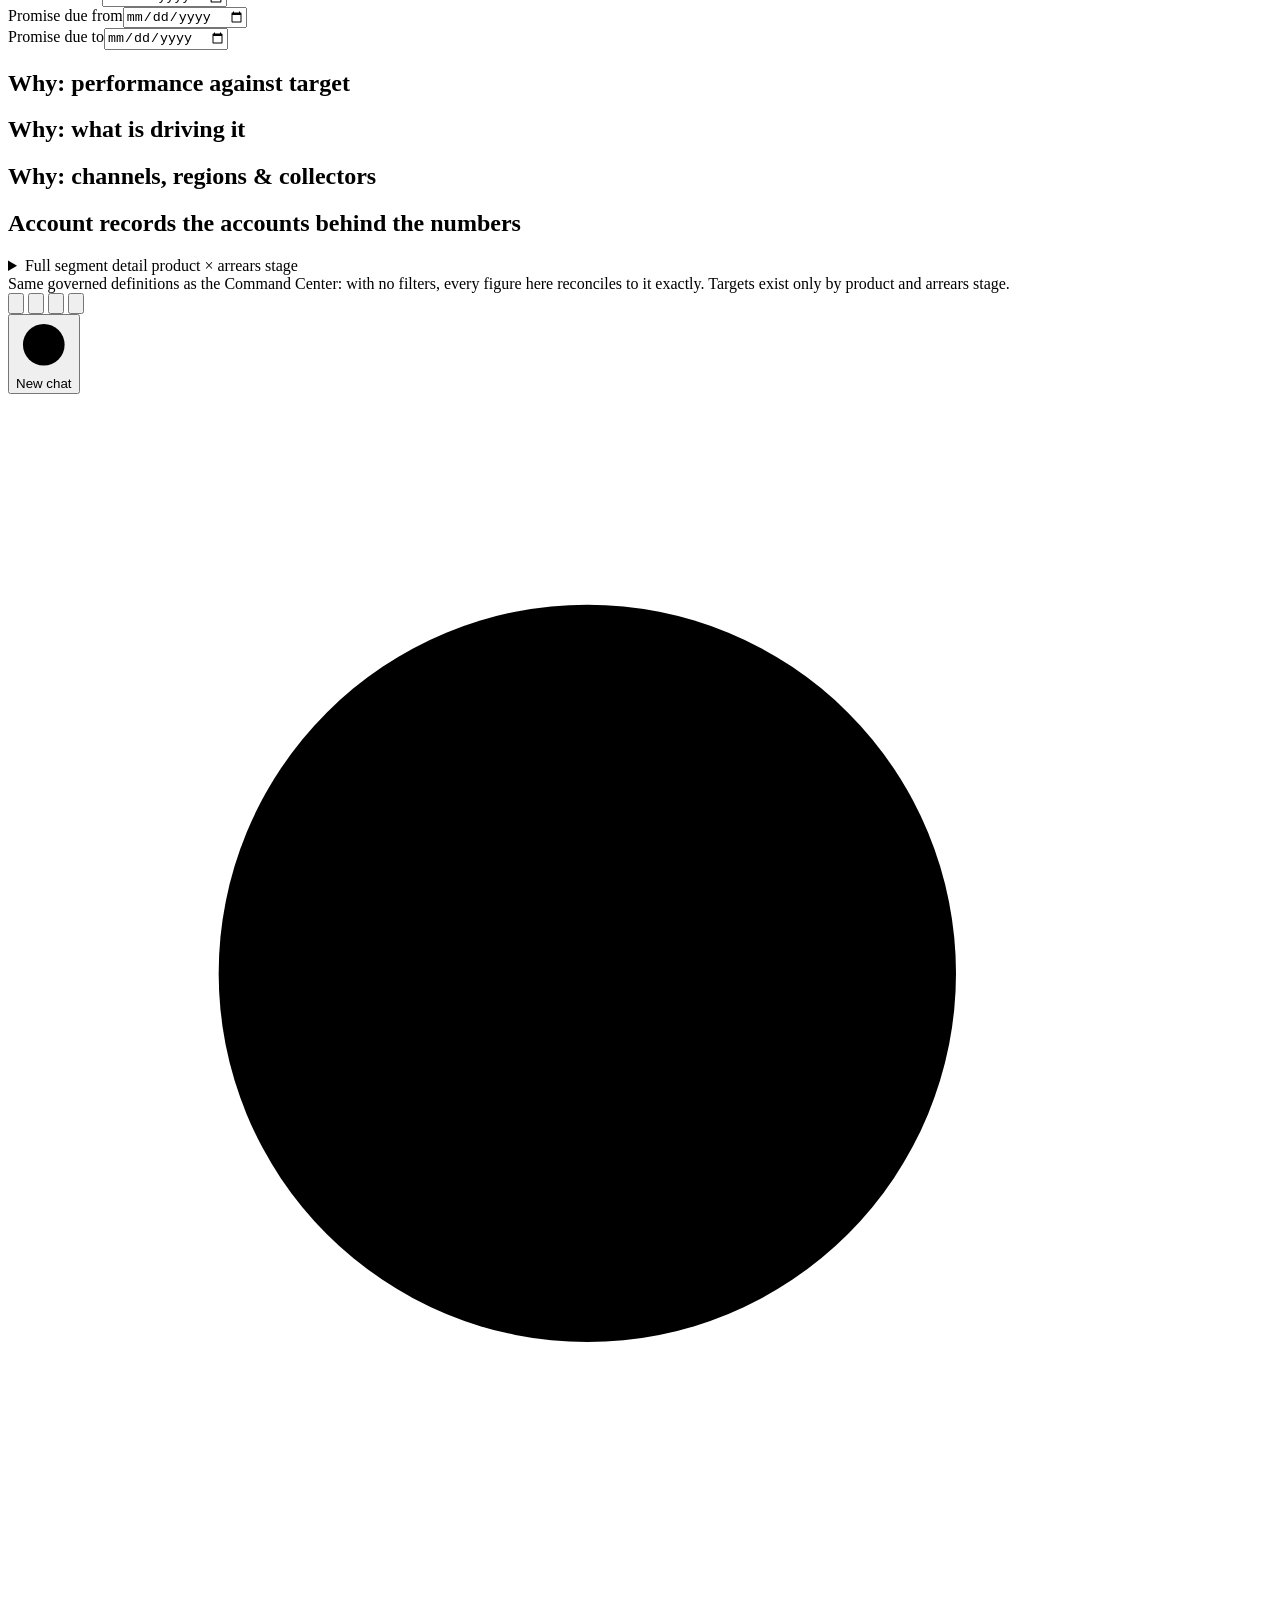
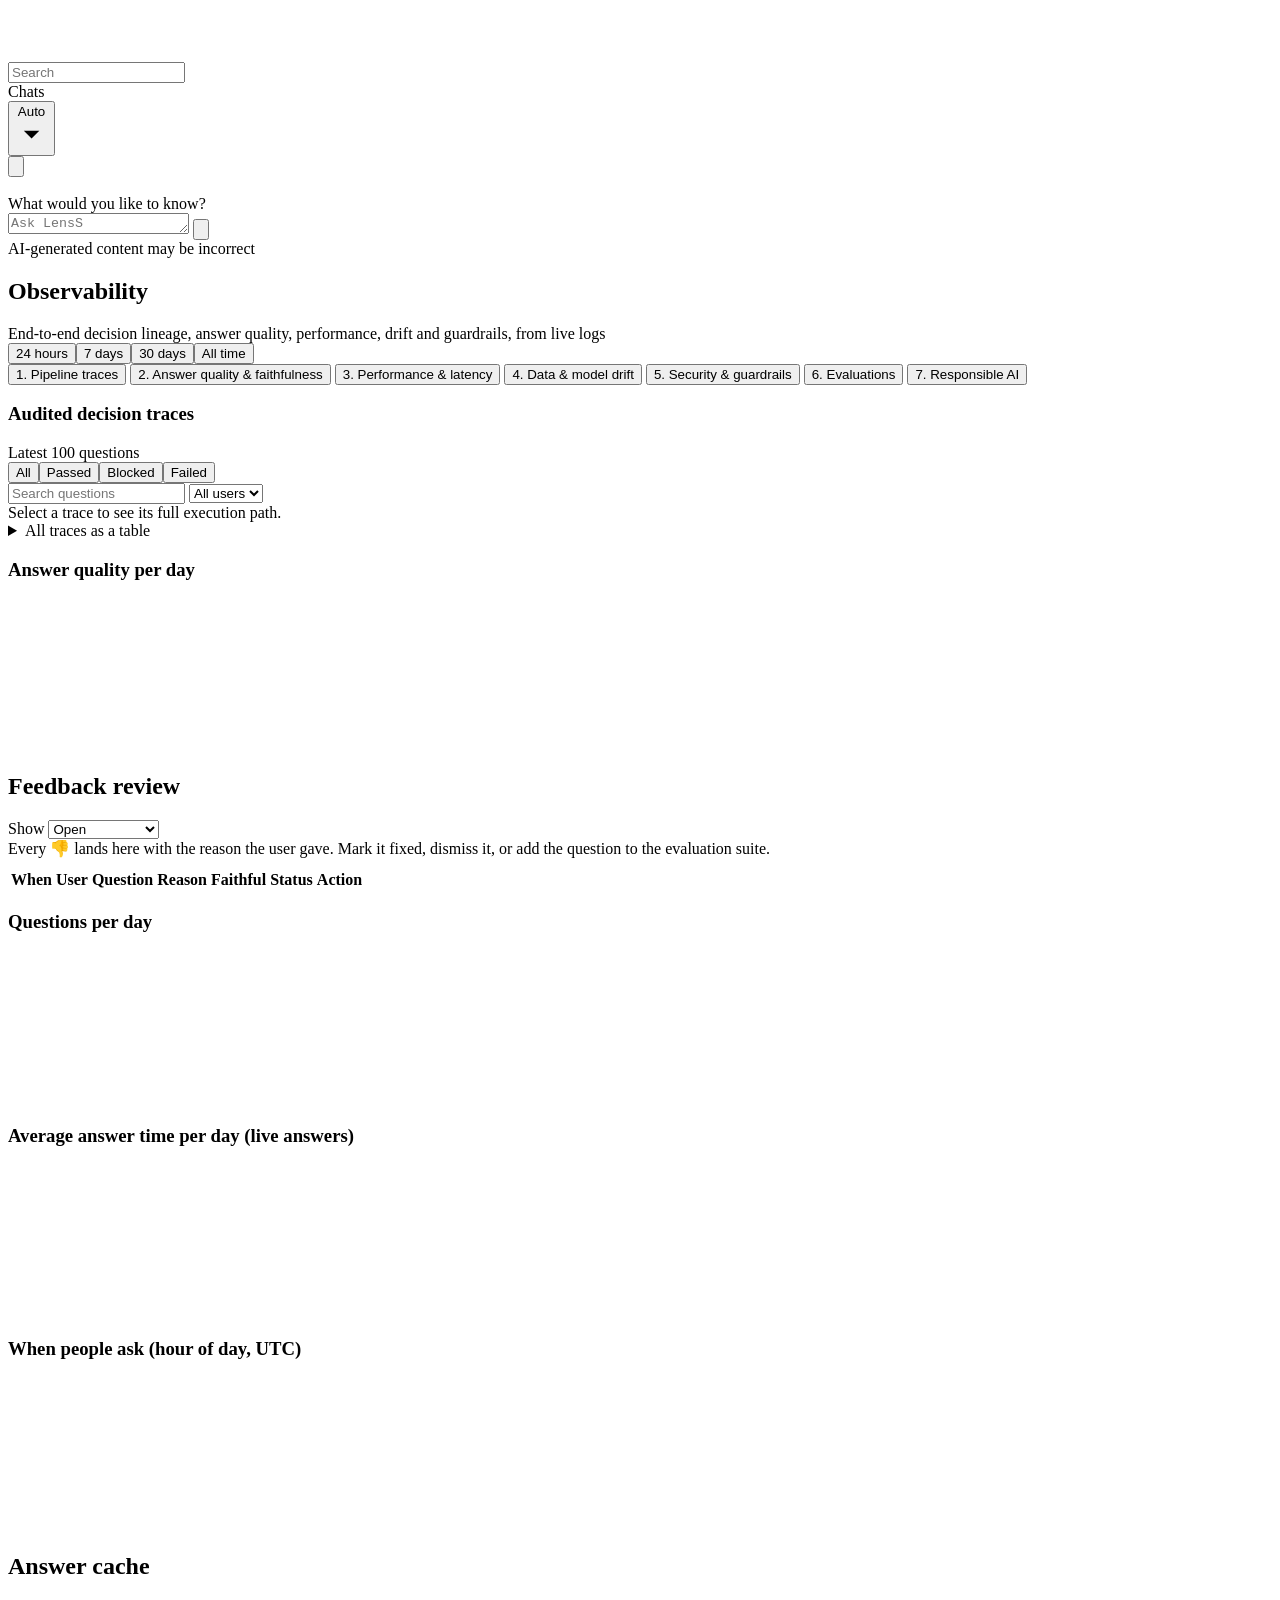
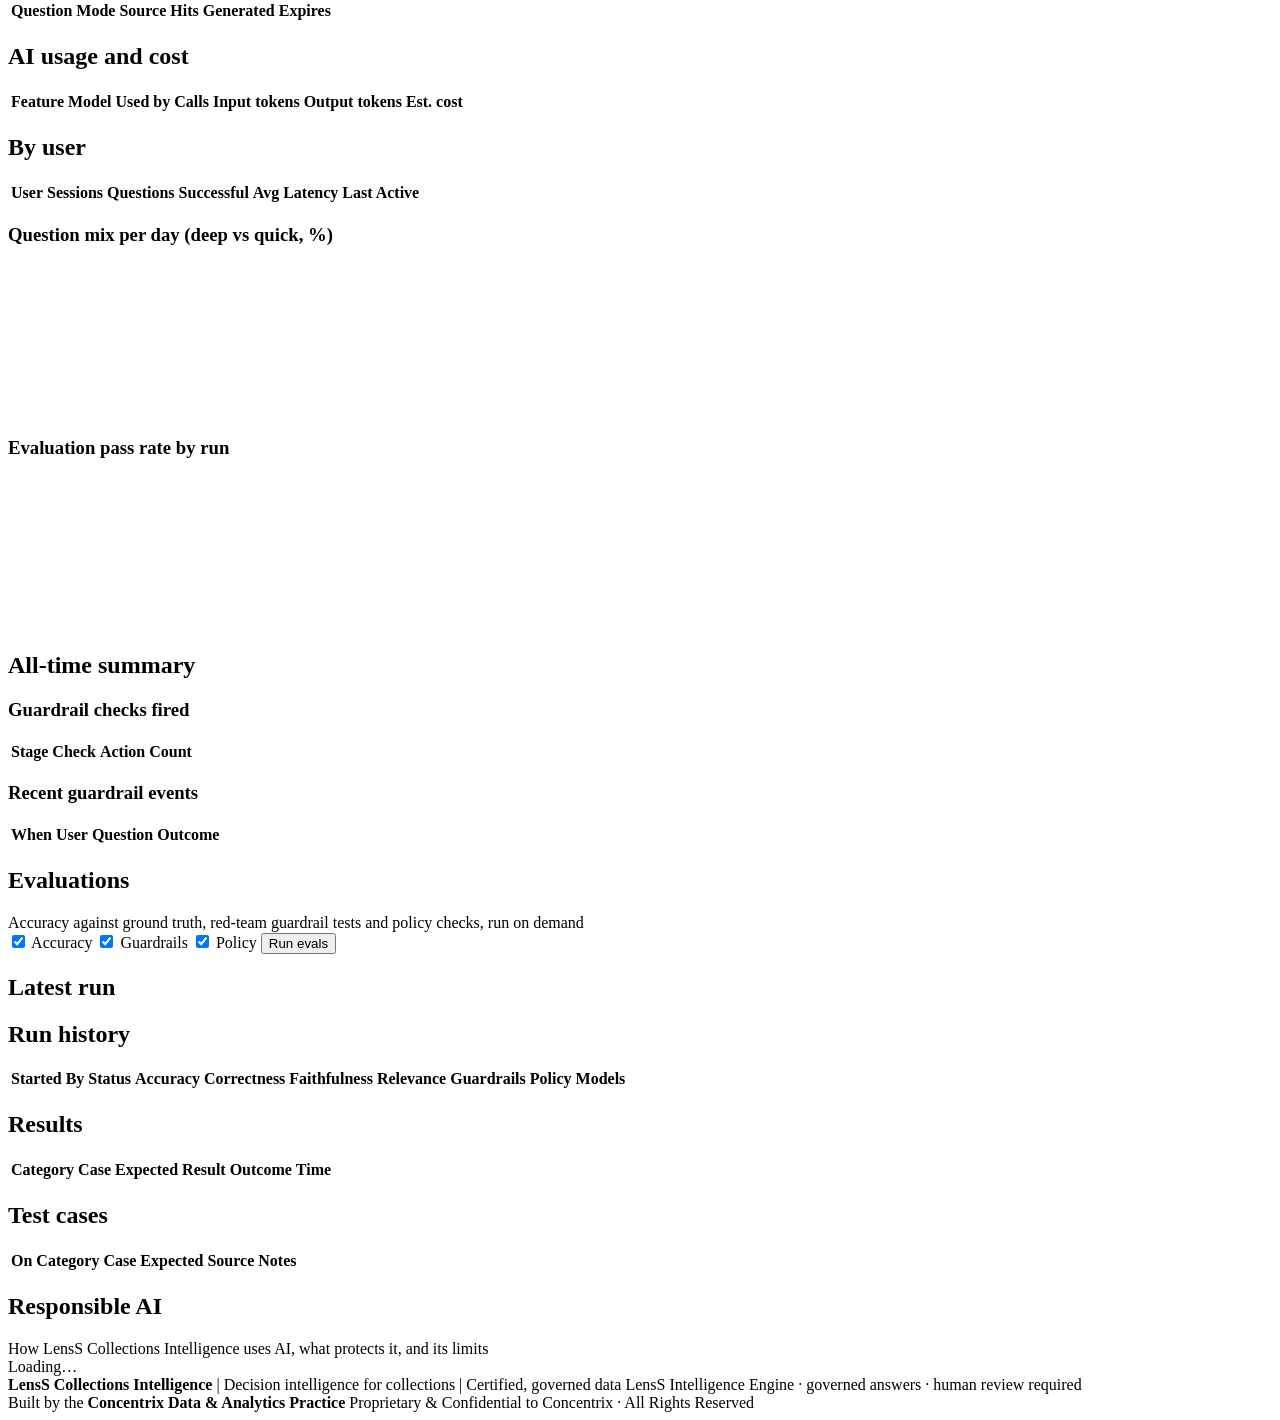
==== commit f12173fc: "Command Center: executive summary ("the month in 30 seconds") A card between the banner and chapter " ====
--- a/appkit-genie-app/public/index.html
+++ b/appkit-genie-app/public/index.html
@@ -66,6 +66,15 @@
       </div>
     </div>
 
+    <!-- Executive summary: the five chapters in five plain lines, for a CEO. Separate from the chapters. -->
+    <section class="exec-sum" id="execSum" aria-labelledby="execSumTitle">
+      <div class="es-head">
+        <div><div class="es-eyebrow">Executive summary</div><h2 class="es-title" id="execSumTitle">The month in 30 seconds</h2></div>
+        <p class="es-bottom" id="execSumBottom"></p>
+      </div>
+      <ol class="es-list" id="execSumList"><li class="skel"></li><li class="skel"></li><li class="skel"></li></ol>
+    </section>
+
     <nav class="story-nav" aria-label="Command Center story">
       <a href="#ch1">1 · On track?</a><a href="#ch2">2 · Book health</a><a href="#ch3">3 · What's holding us back</a><a href="#ch4">4 · What to do this week</a><a href="#ch5">5 · What more can we recover</a>
     </nav>
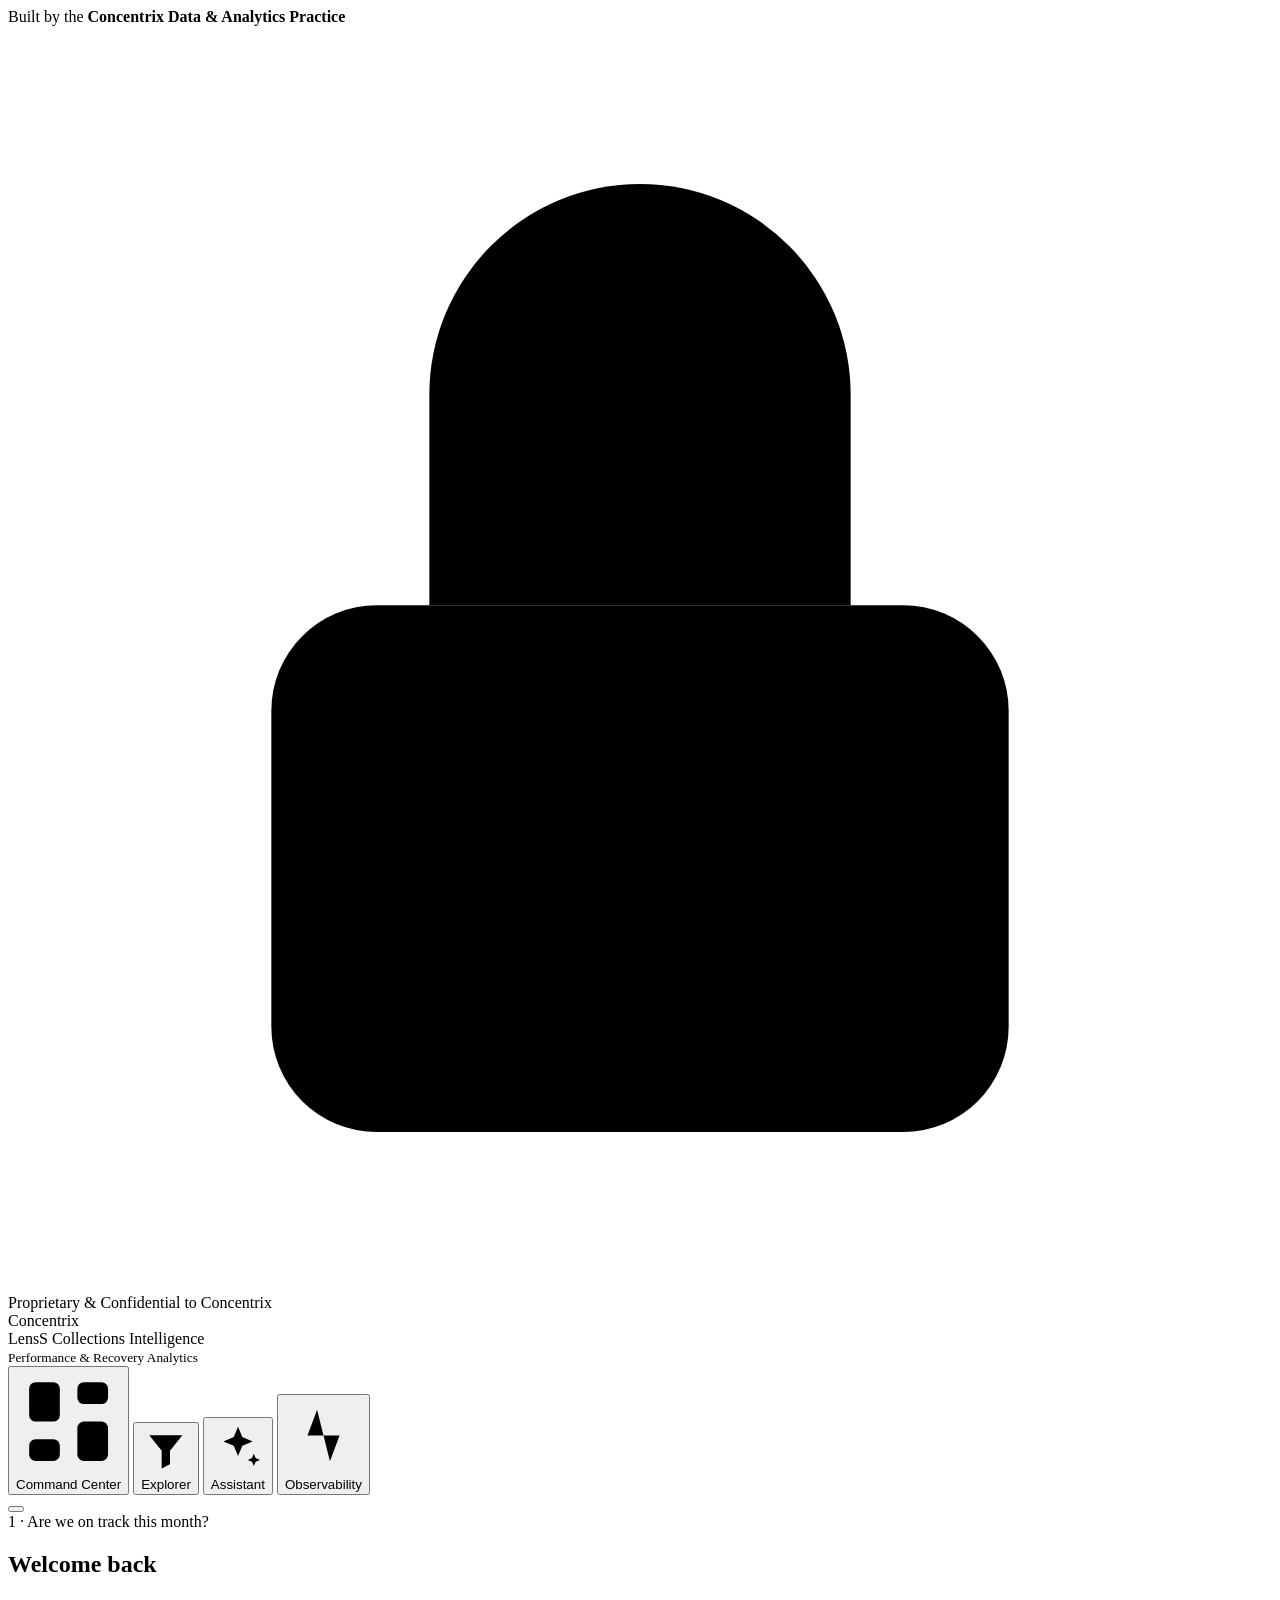
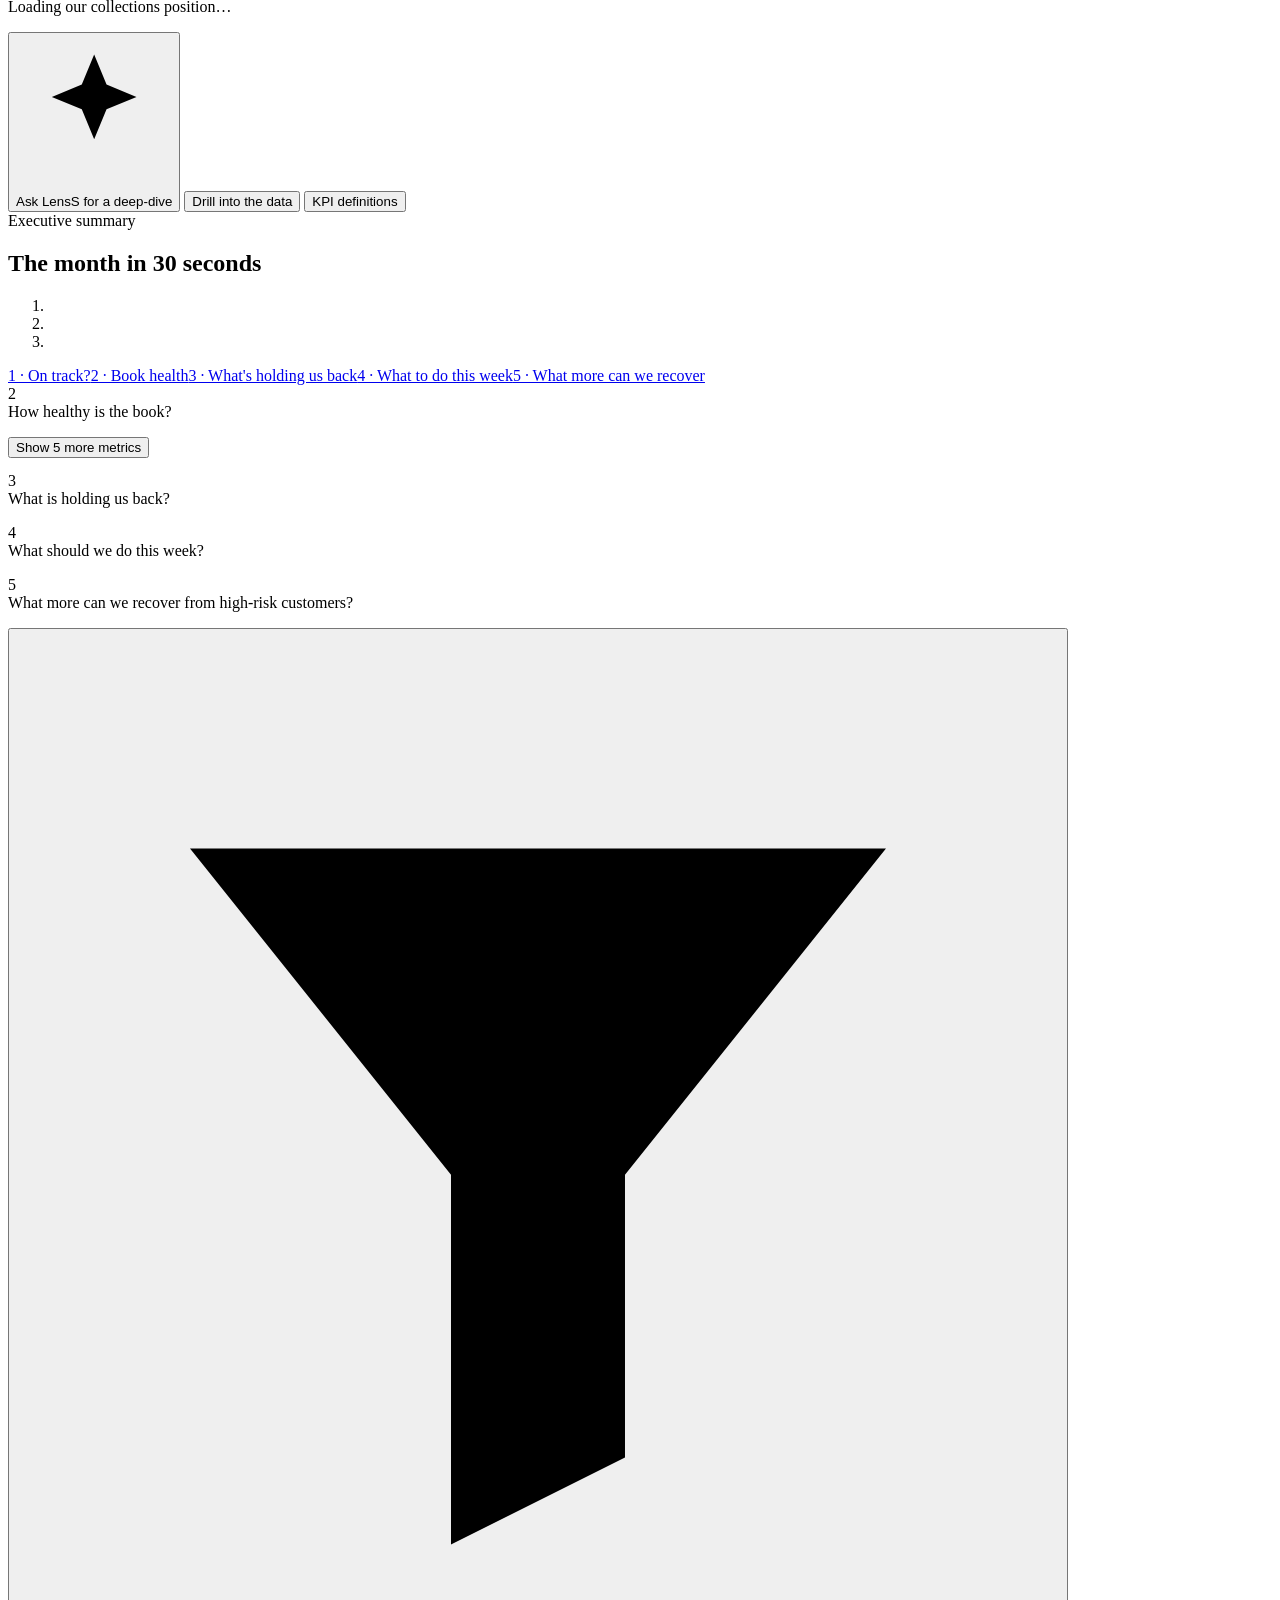
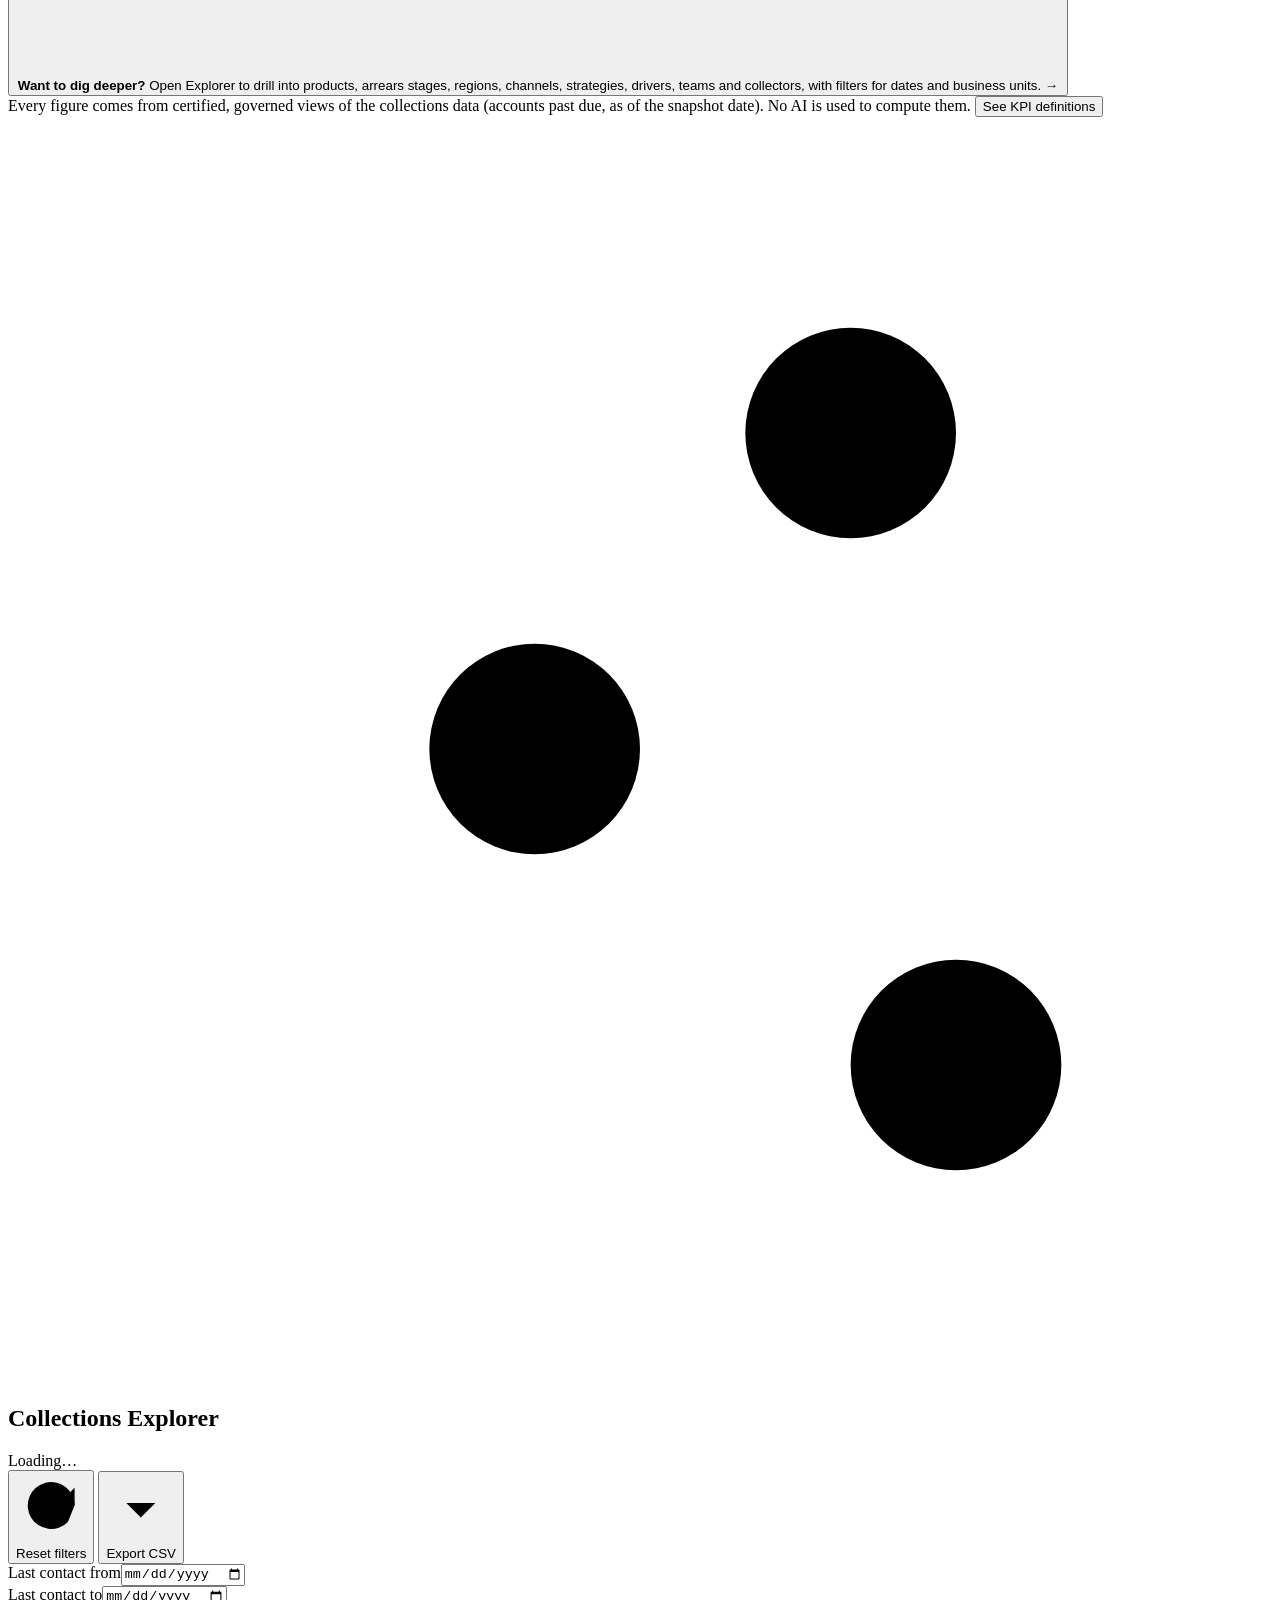
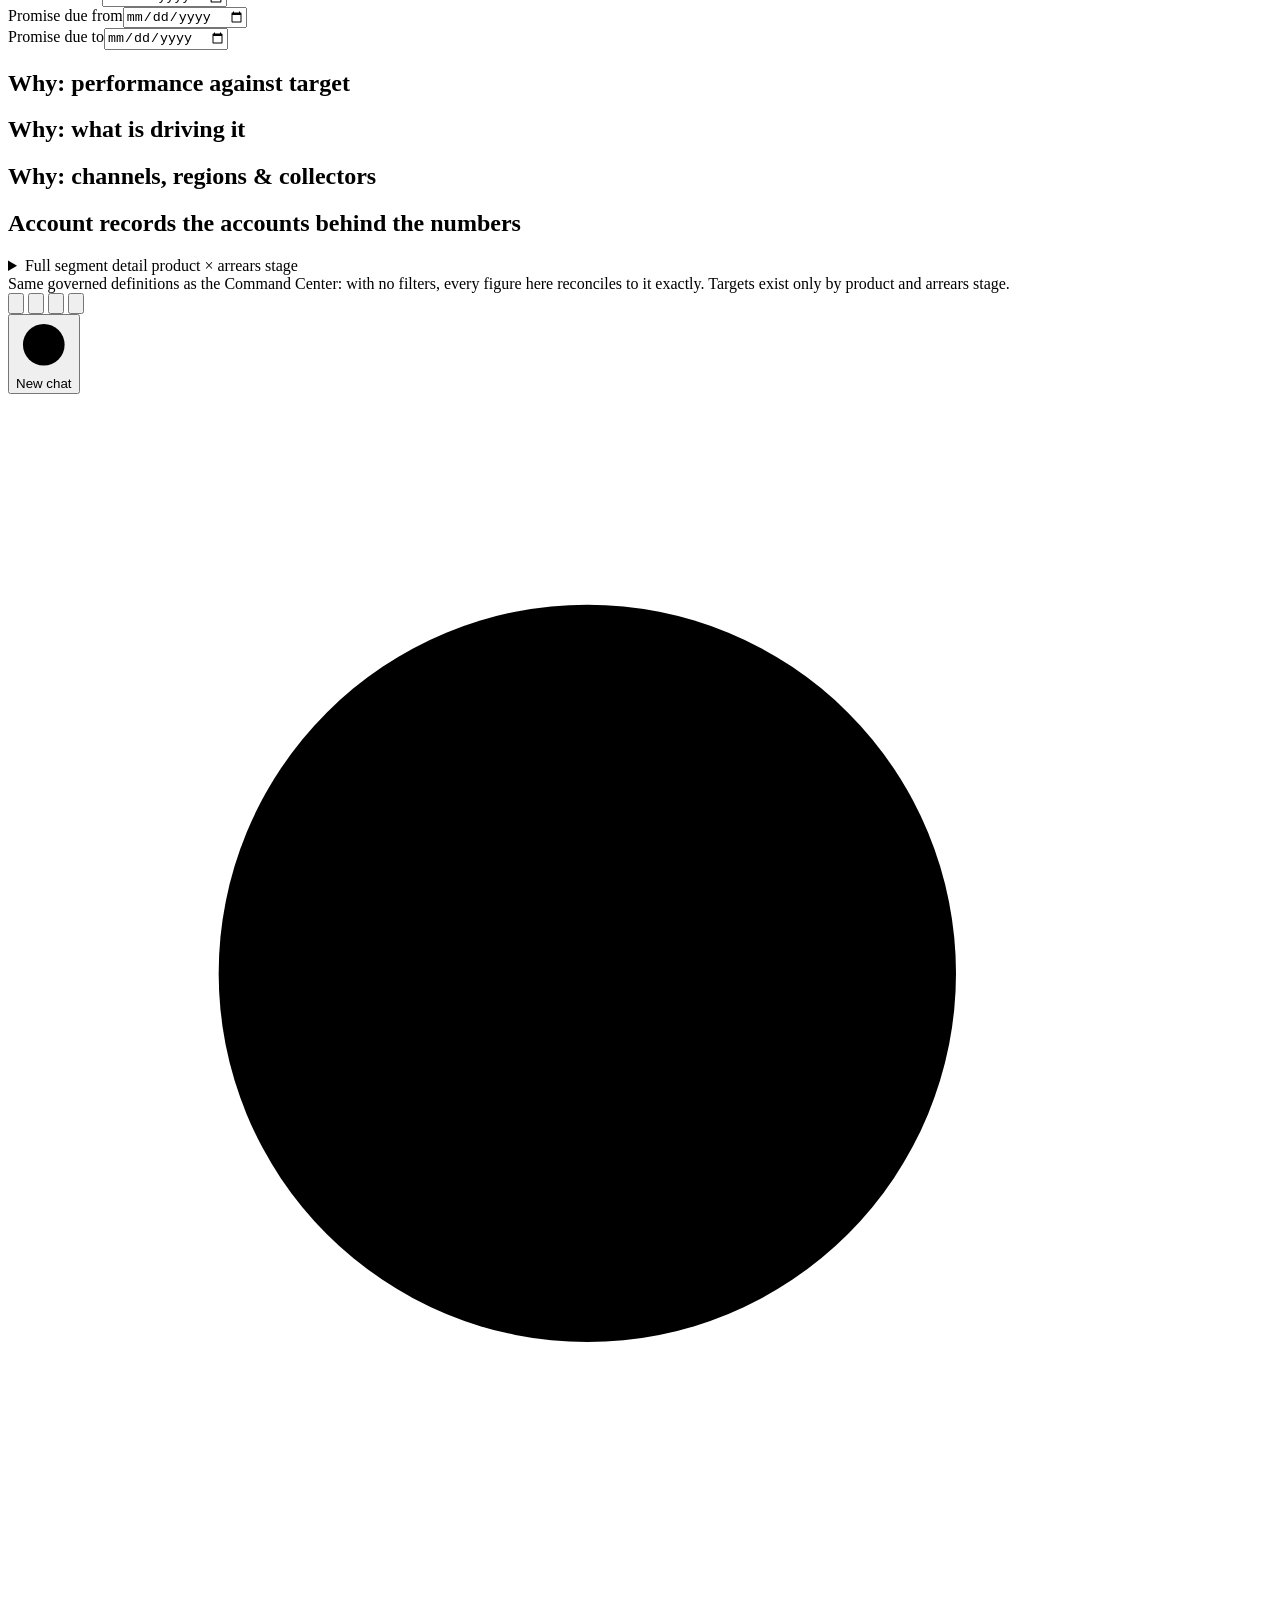
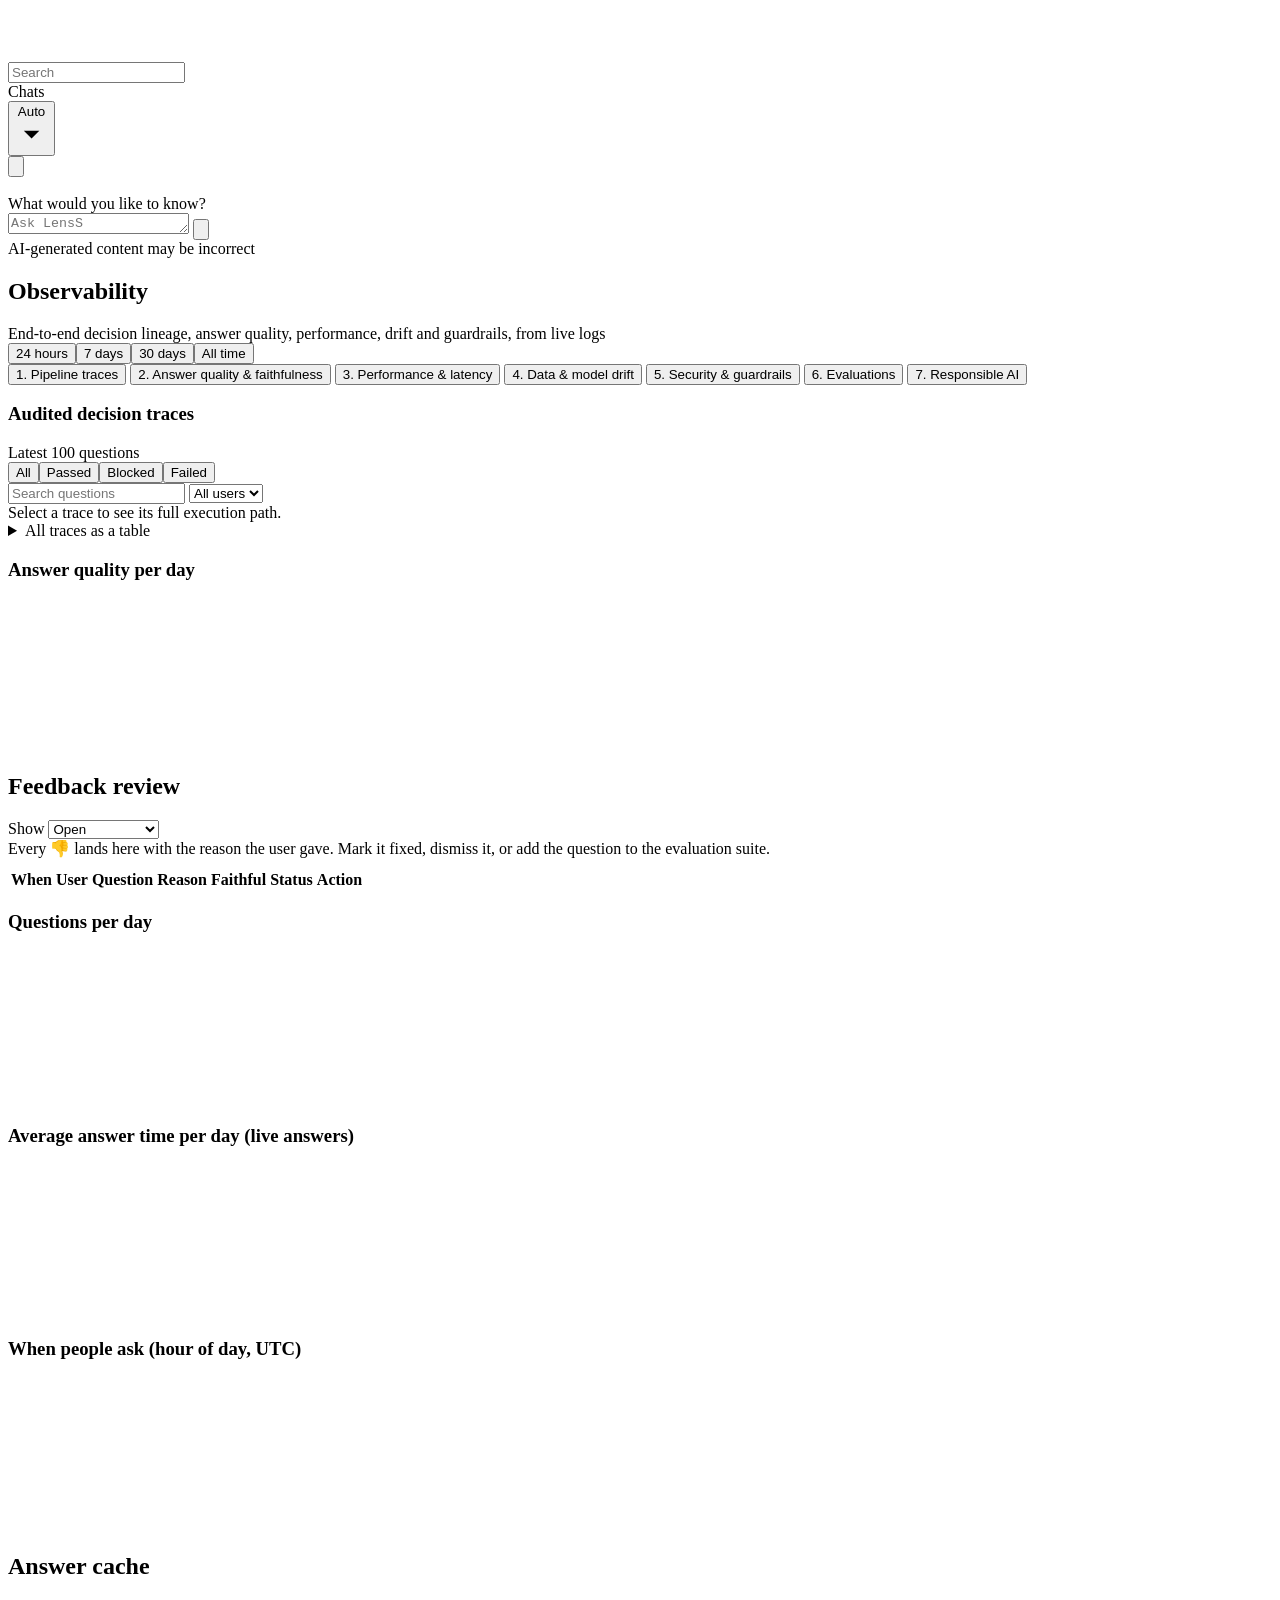
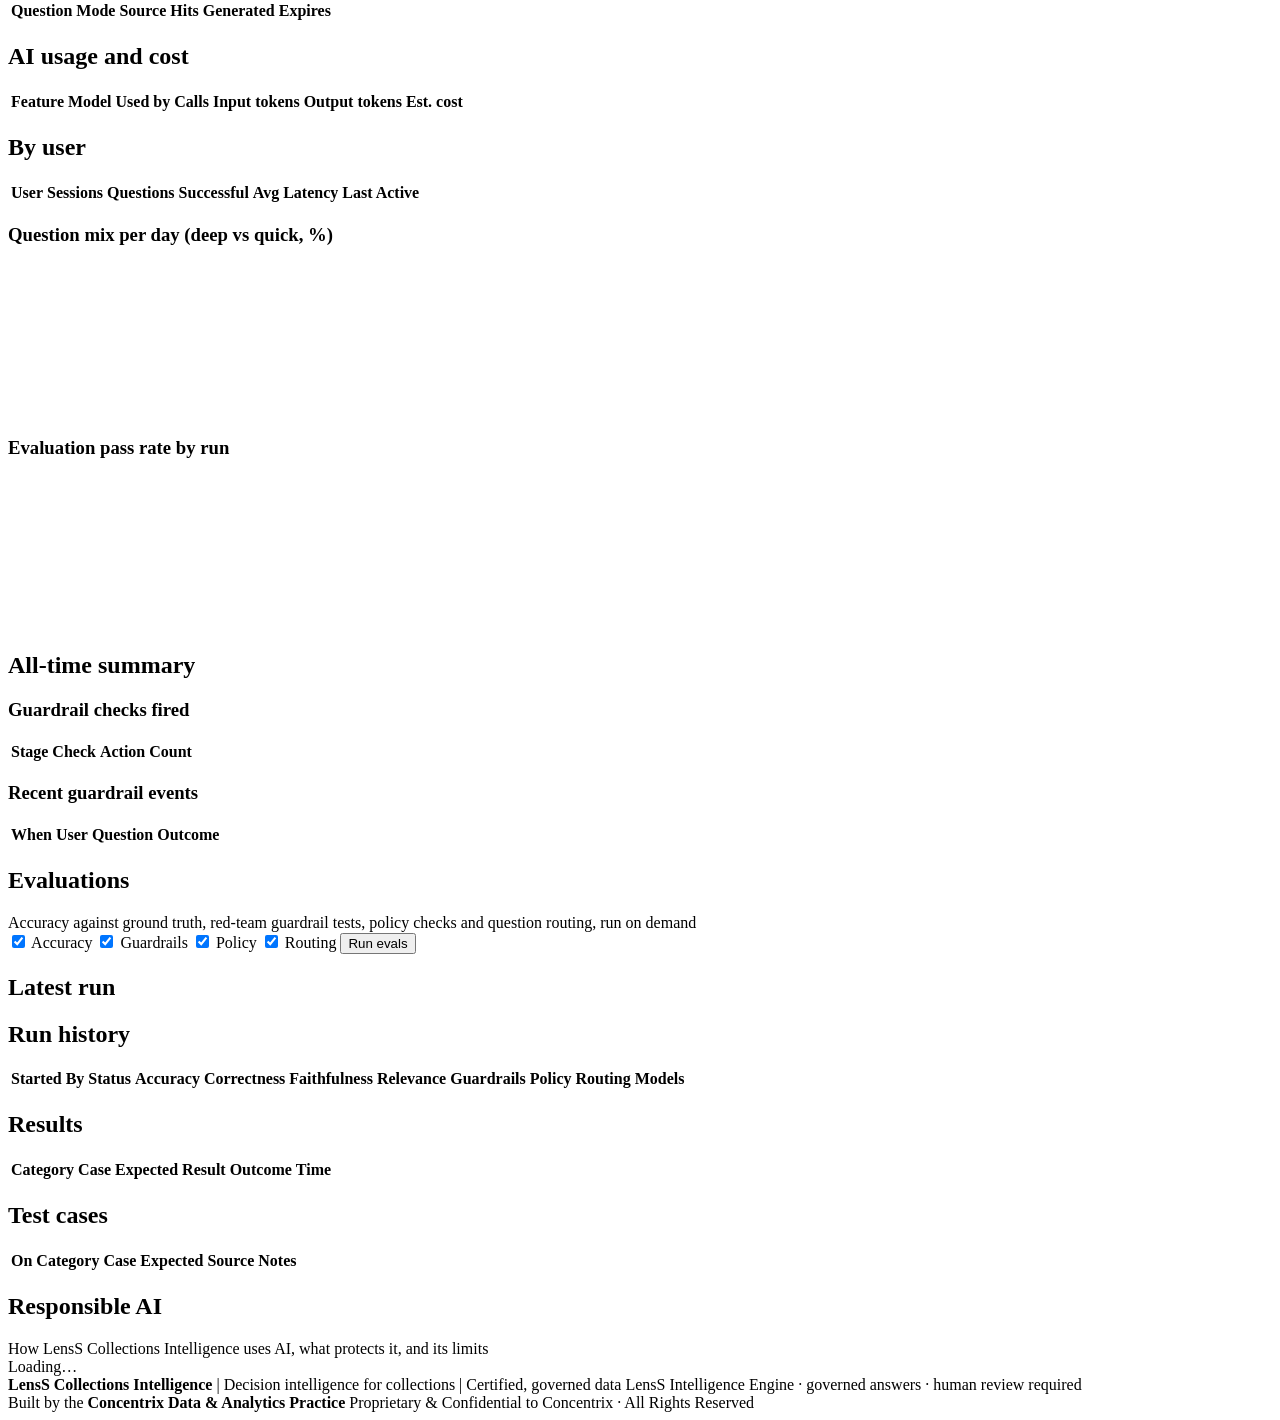
==== commit 51b0b83e: "Assistant: conversation-aware question router (router-v1) One decision per typed question replaces f" ====
--- a/appkit-genie-app/public/index.html
+++ b/appkit-genie-app/public/index.html
@@ -389,7 +389,8 @@
         <div class="card panel" id="obsStages"></div>
         <div class="card chart-card"><h3>When people ask (hour of day, UTC)</h3><div class="cv"><canvas id="obsHourChart"></canvas></div></div>
       </div>
-      <h2 class="sect">Answer cache</h2>
+      <div class="card panel" id="obsRouting" style="margin-top:14px"></div>
+<h2 class="sect">Answer cache</h2>
       <div class="card" id="obsCacheStatus" style="margin-bottom:10px"></div>
       <div class="card table-scroll">
         <table id="cacheTable">
@@ -453,11 +454,12 @@
     <!-- 6. Evaluations -->
     <div class="obs-pane" id="pane-evals">
     <div class="hgroup">
-      <div><h2 class="pane-h">Evaluations</h2><div class="sub">Accuracy against ground truth, red-team guardrail tests and policy checks, run on demand</div></div>
+      <div><h2 class="pane-h">Evaluations</h2><div class="sub">Accuracy against ground truth, red-team guardrail tests, policy checks and question routing, run on demand</div></div>
       <div class="eval-actions">
         <label><input type="checkbox" class="eval-cat" value="accuracy" checked> Accuracy</label>
         <label><input type="checkbox" class="eval-cat" value="guardrail" checked> Guardrails</label>
         <label><input type="checkbox" class="eval-cat" value="policy" checked> Policy</label>
+<label><input type="checkbox" class="eval-cat" value="routing" checked> Routing</label>
         <button class="btn" id="evalRunBtn">Run evals</button>
       </div>
     </div>
@@ -467,7 +469,7 @@
     <h2 class="sect">Run history</h2>
     <div class="card table-scroll">
       <table id="evalRunsTable">
-        <thead><tr><th>Started</th><th>By</th><th>Status</th><th>Accuracy</th><th>Correctness</th><th>Faithfulness</th><th>Relevance</th><th>Guardrails</th><th>Policy</th><th>Models</th></tr></thead>
+        <thead><tr><th>Started</th><th>By</th><th>Status</th><th>Accuracy</th><th>Correctness</th><th>Faithfulness</th><th>Relevance</th><th>Guardrails</th><th>Policy</th><th>Routing</th><th>Models</th></tr></thead>
         <tbody></tbody>
       </table>
     </div>
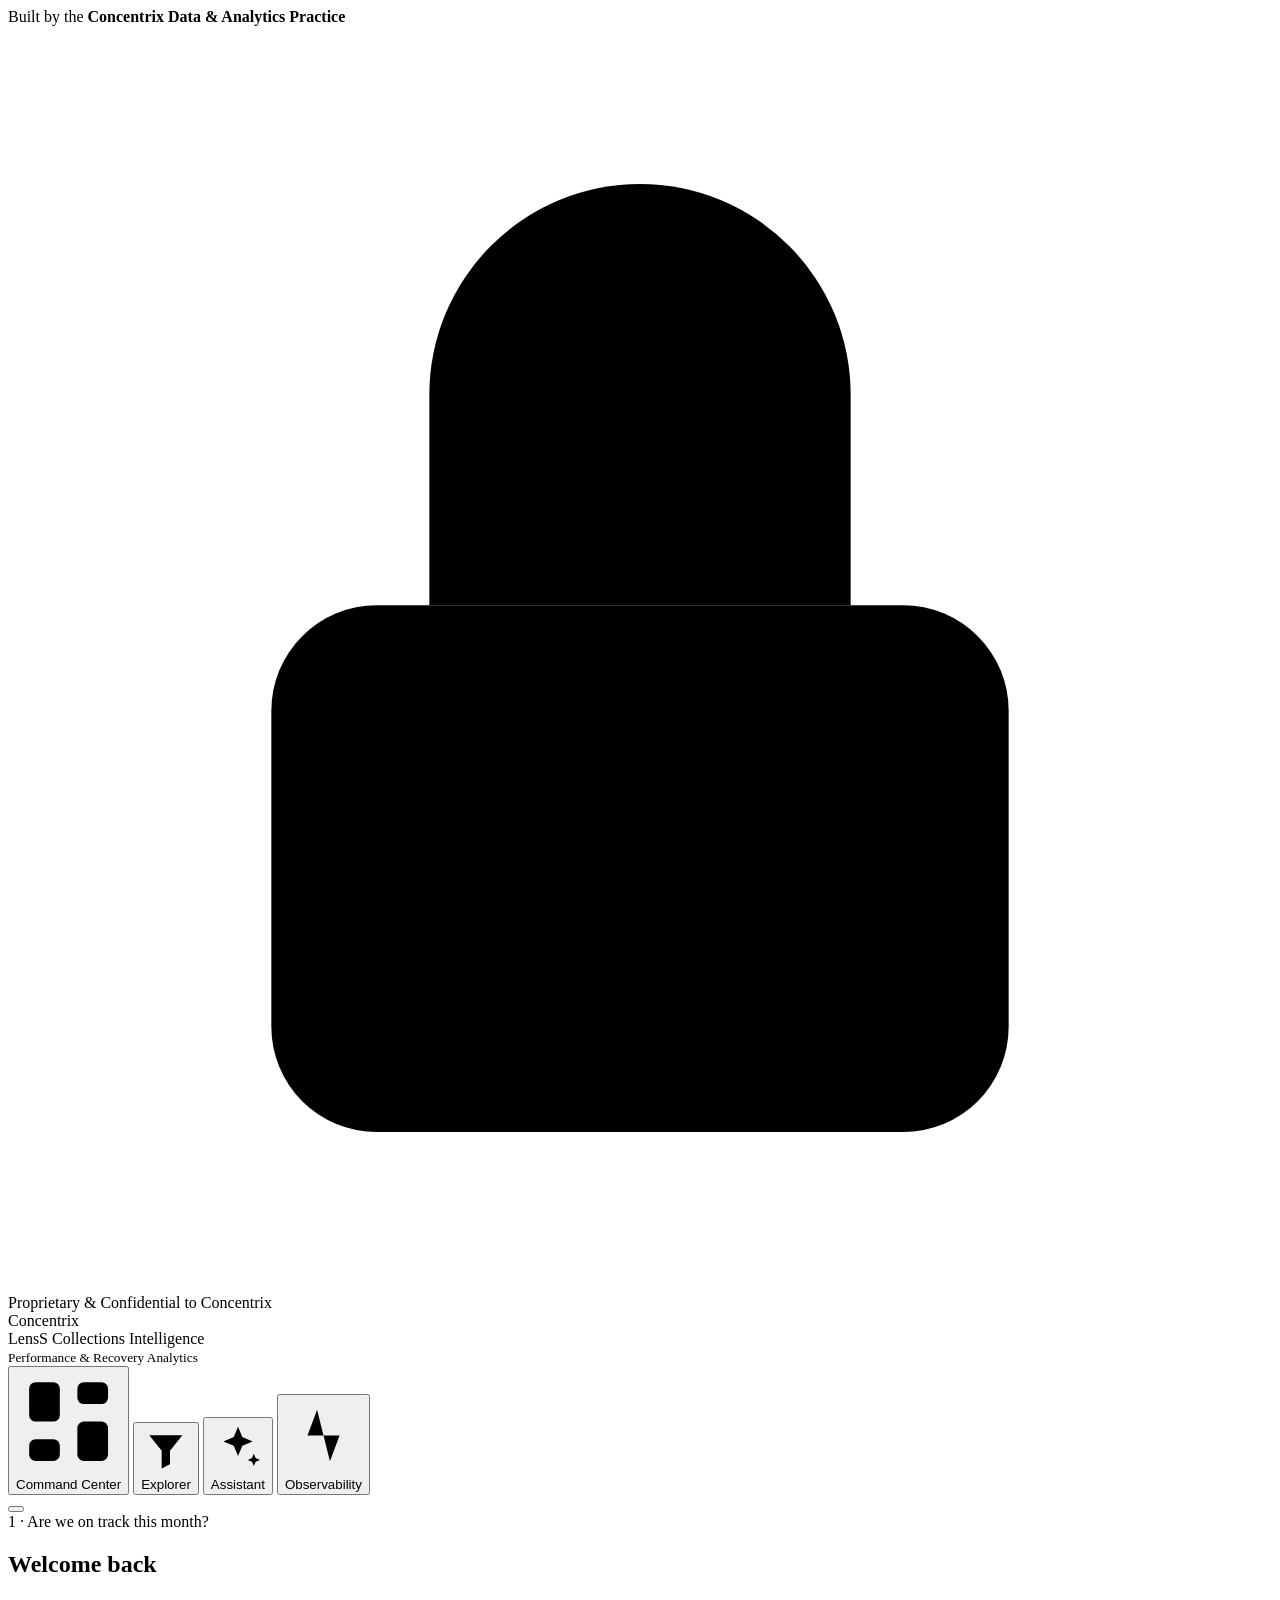
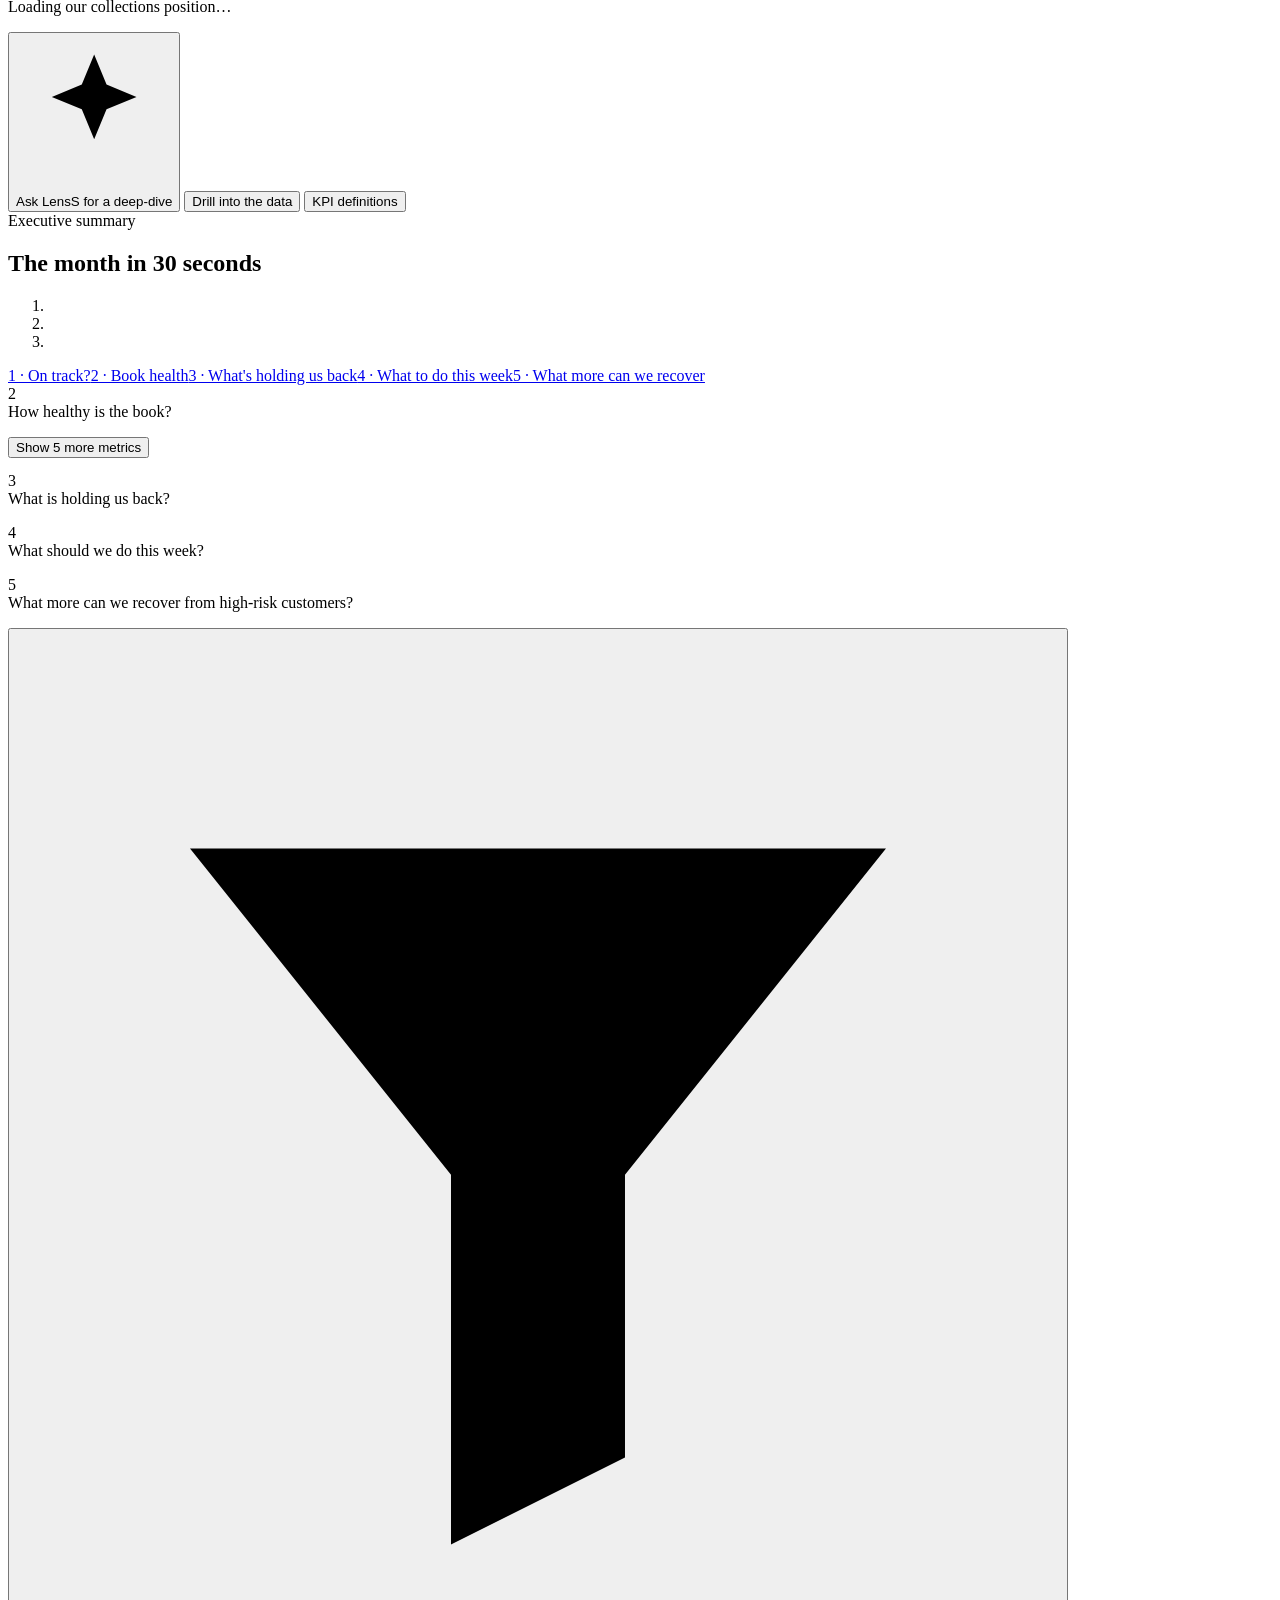
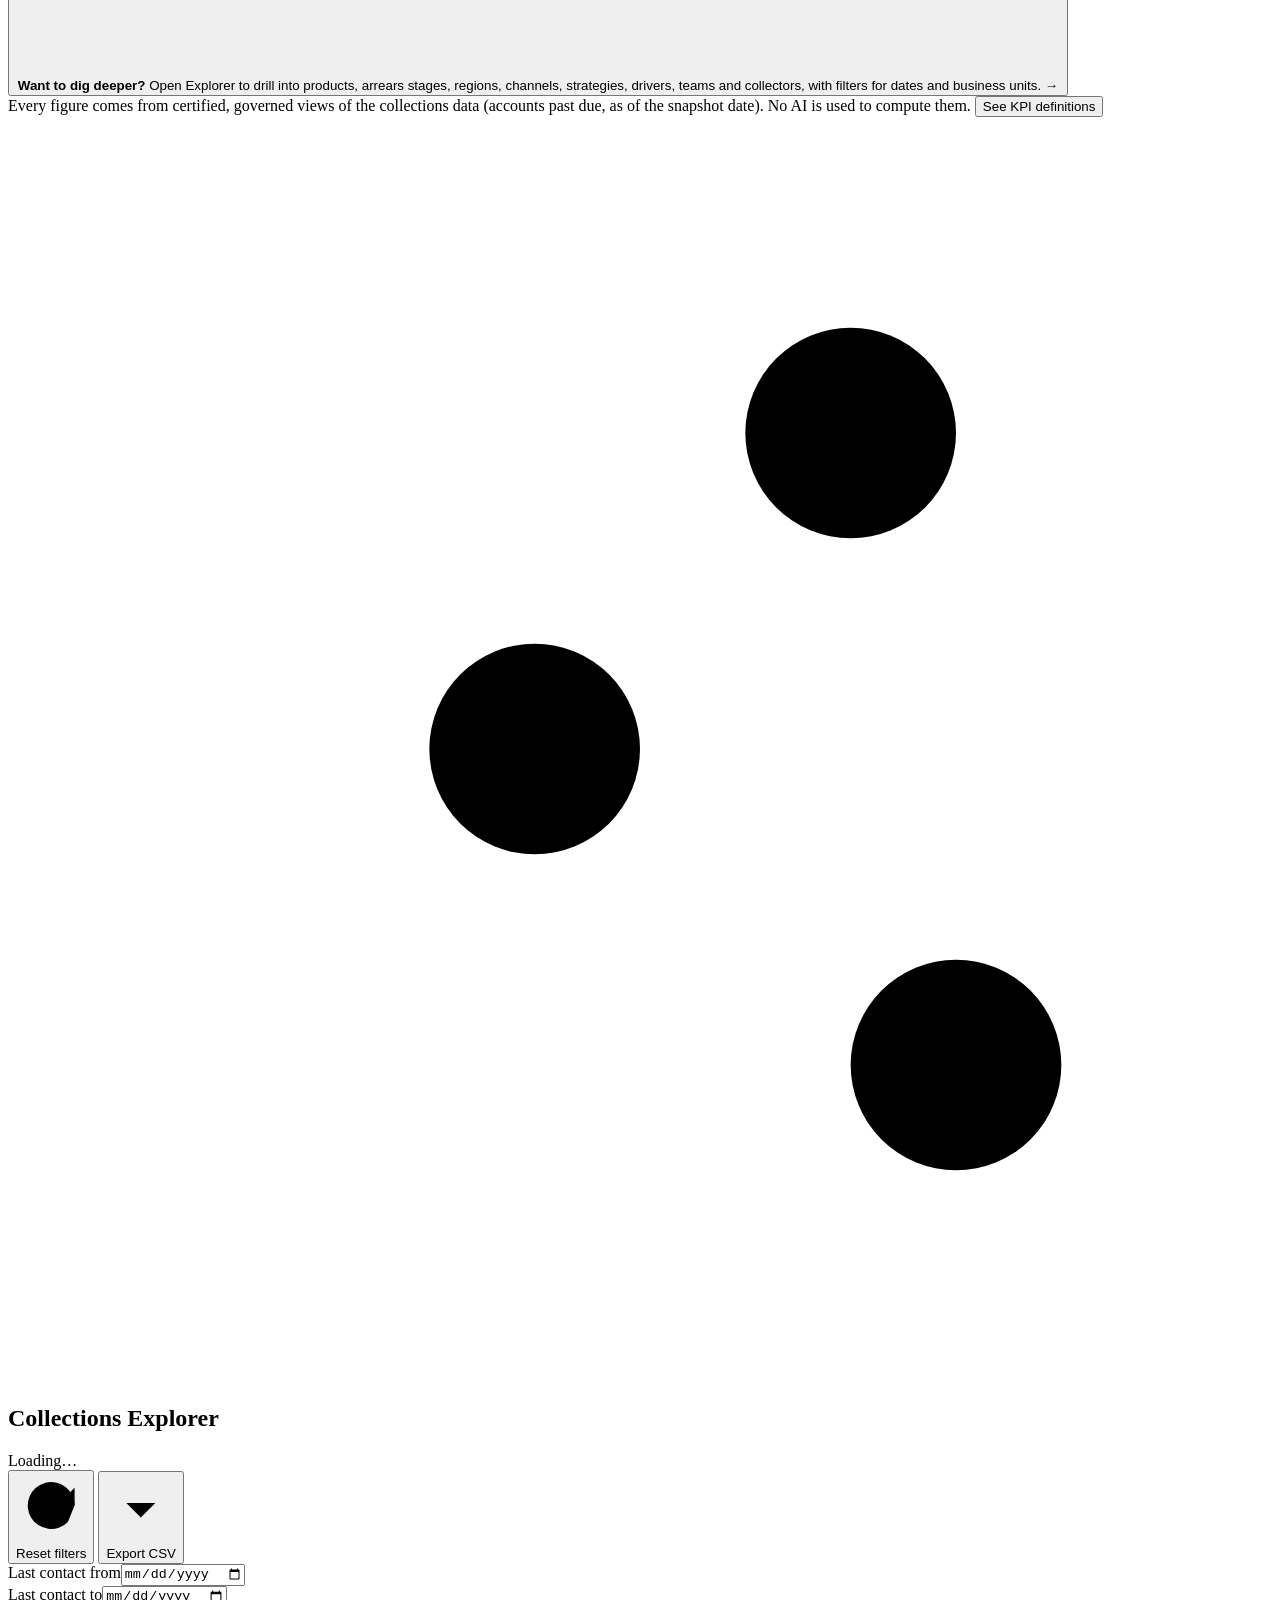
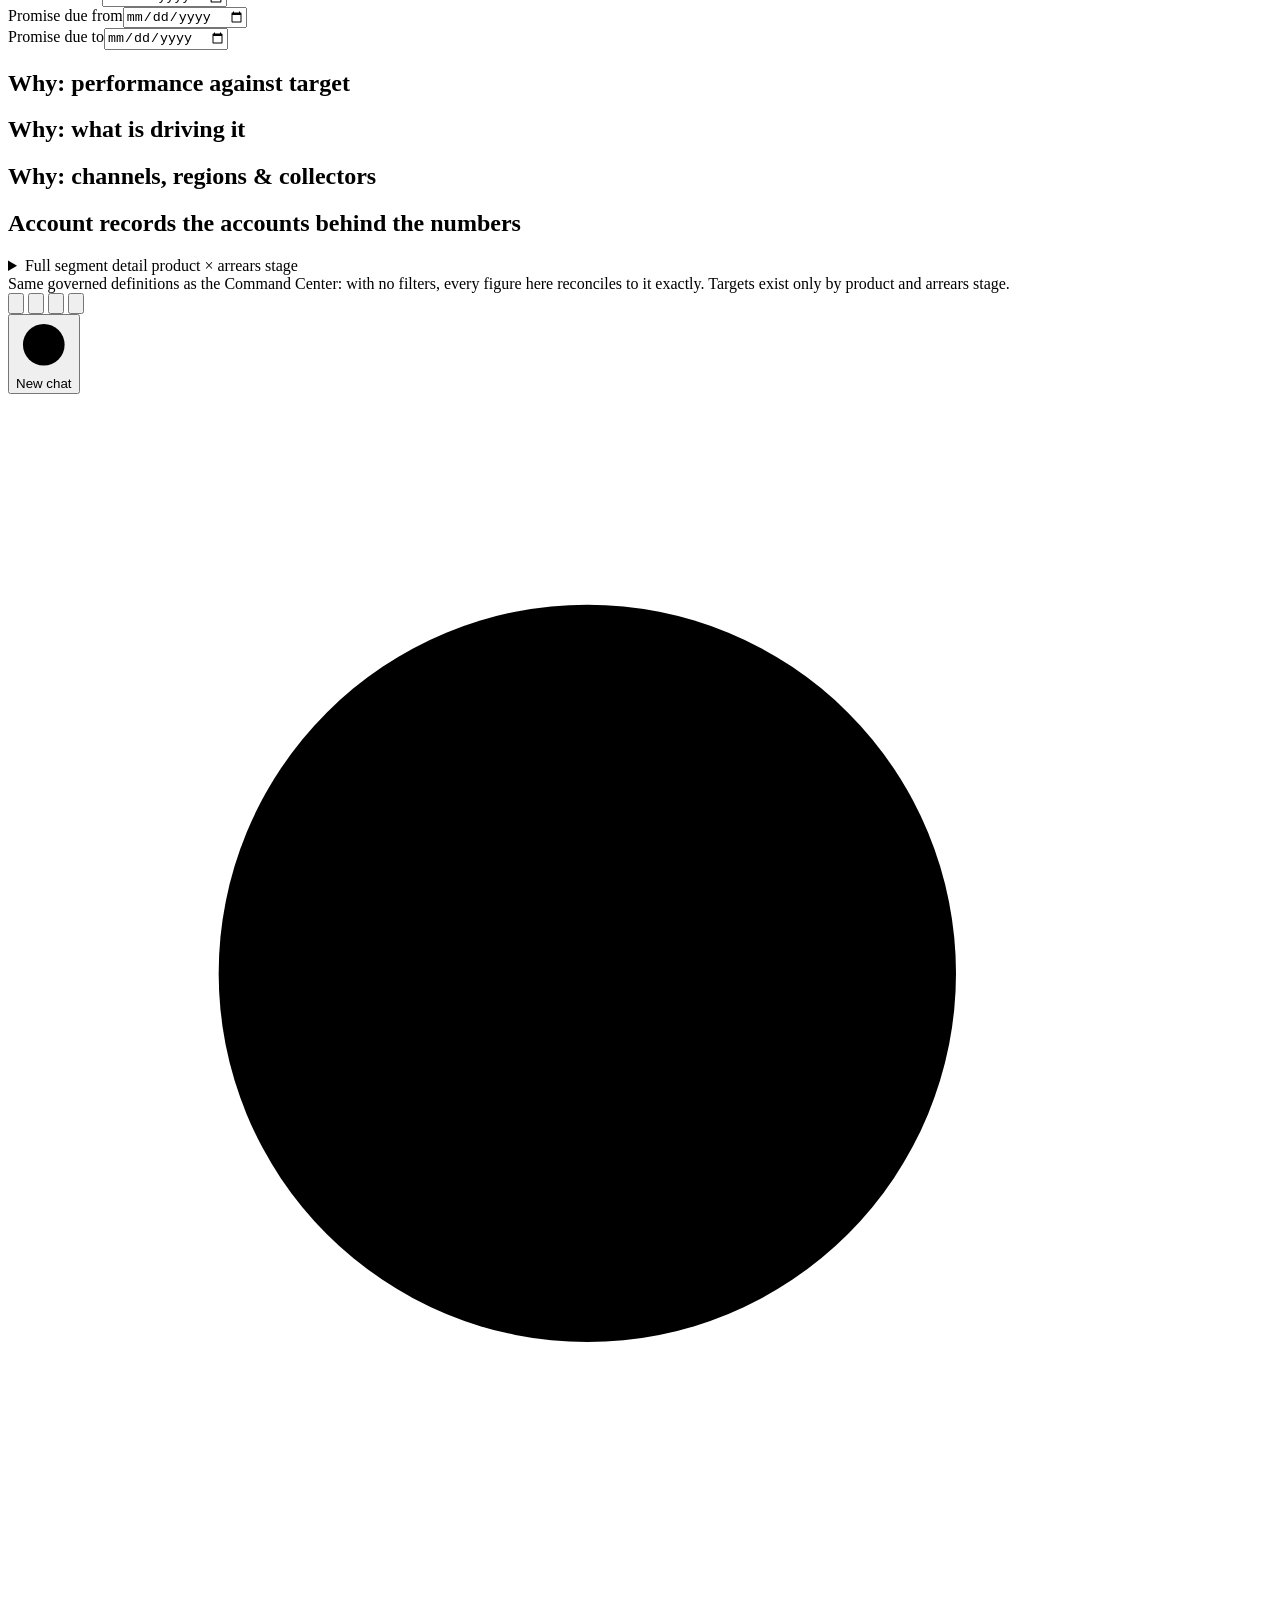
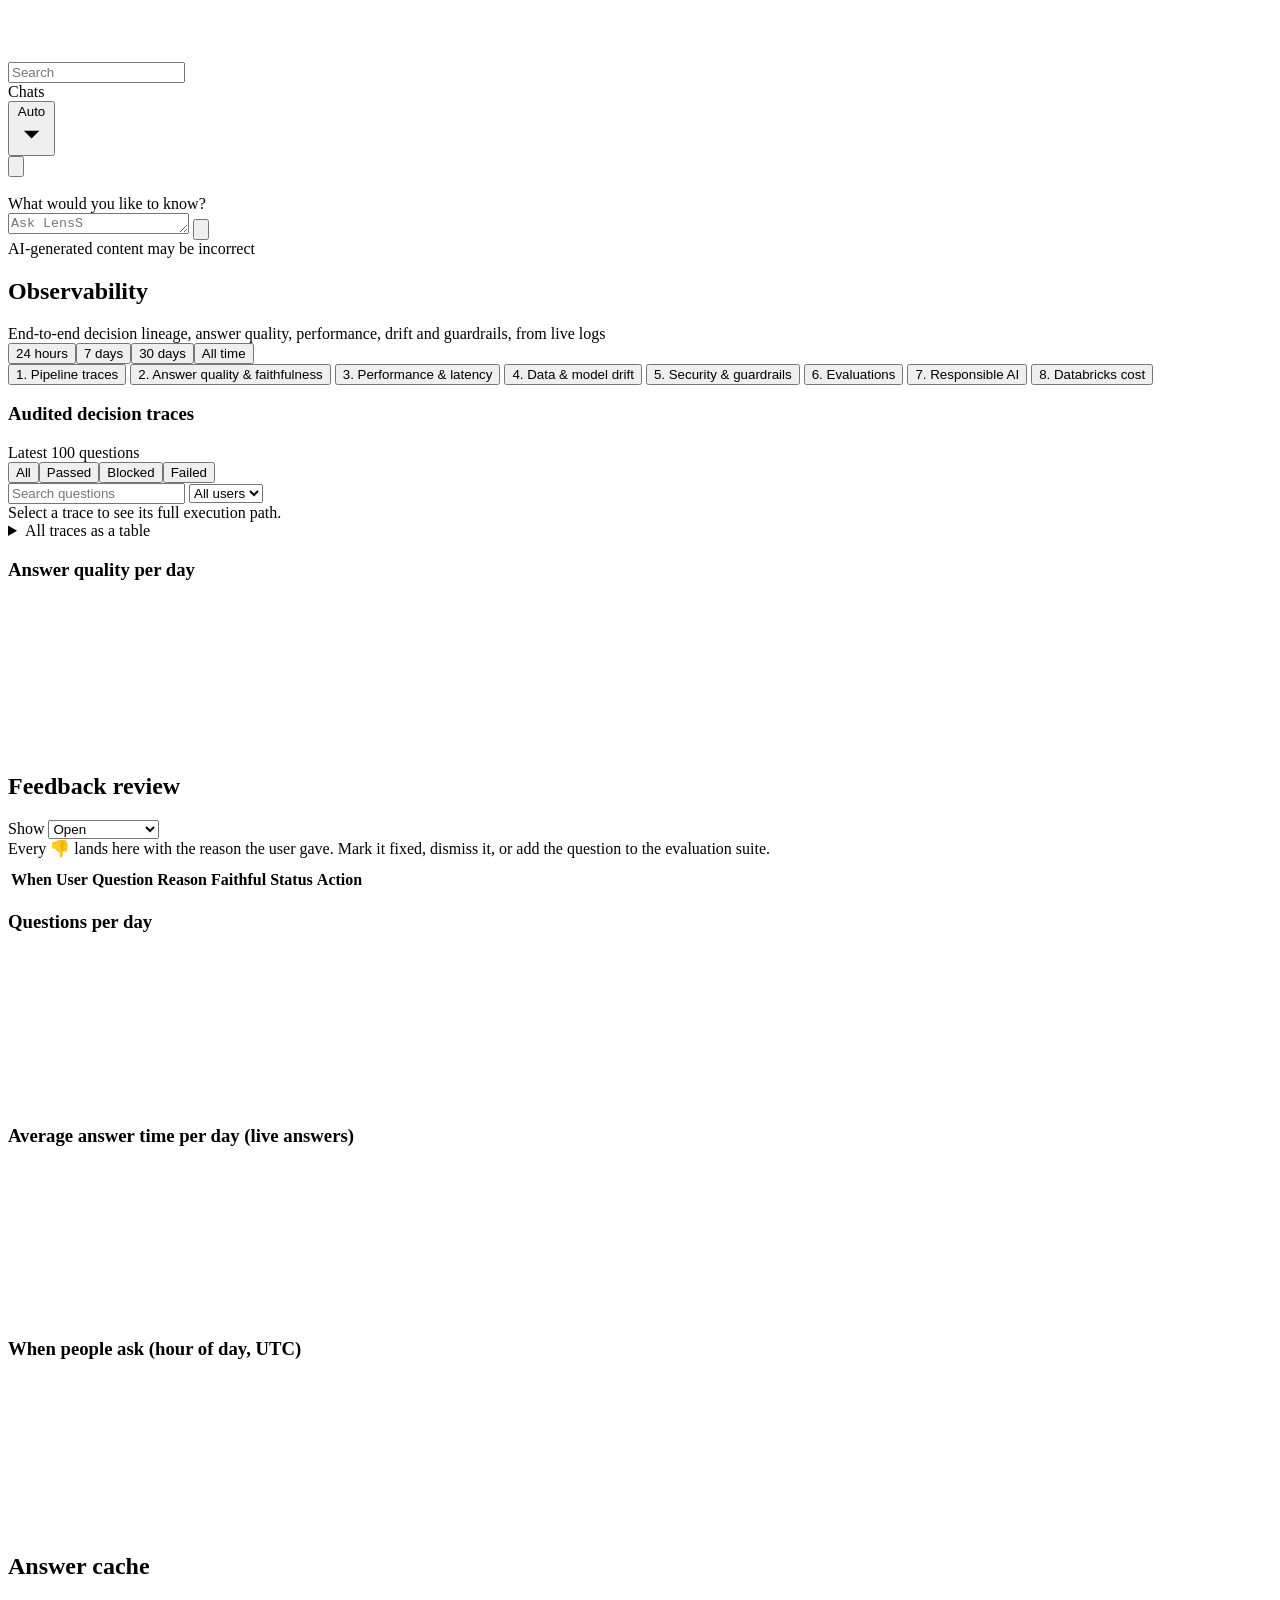
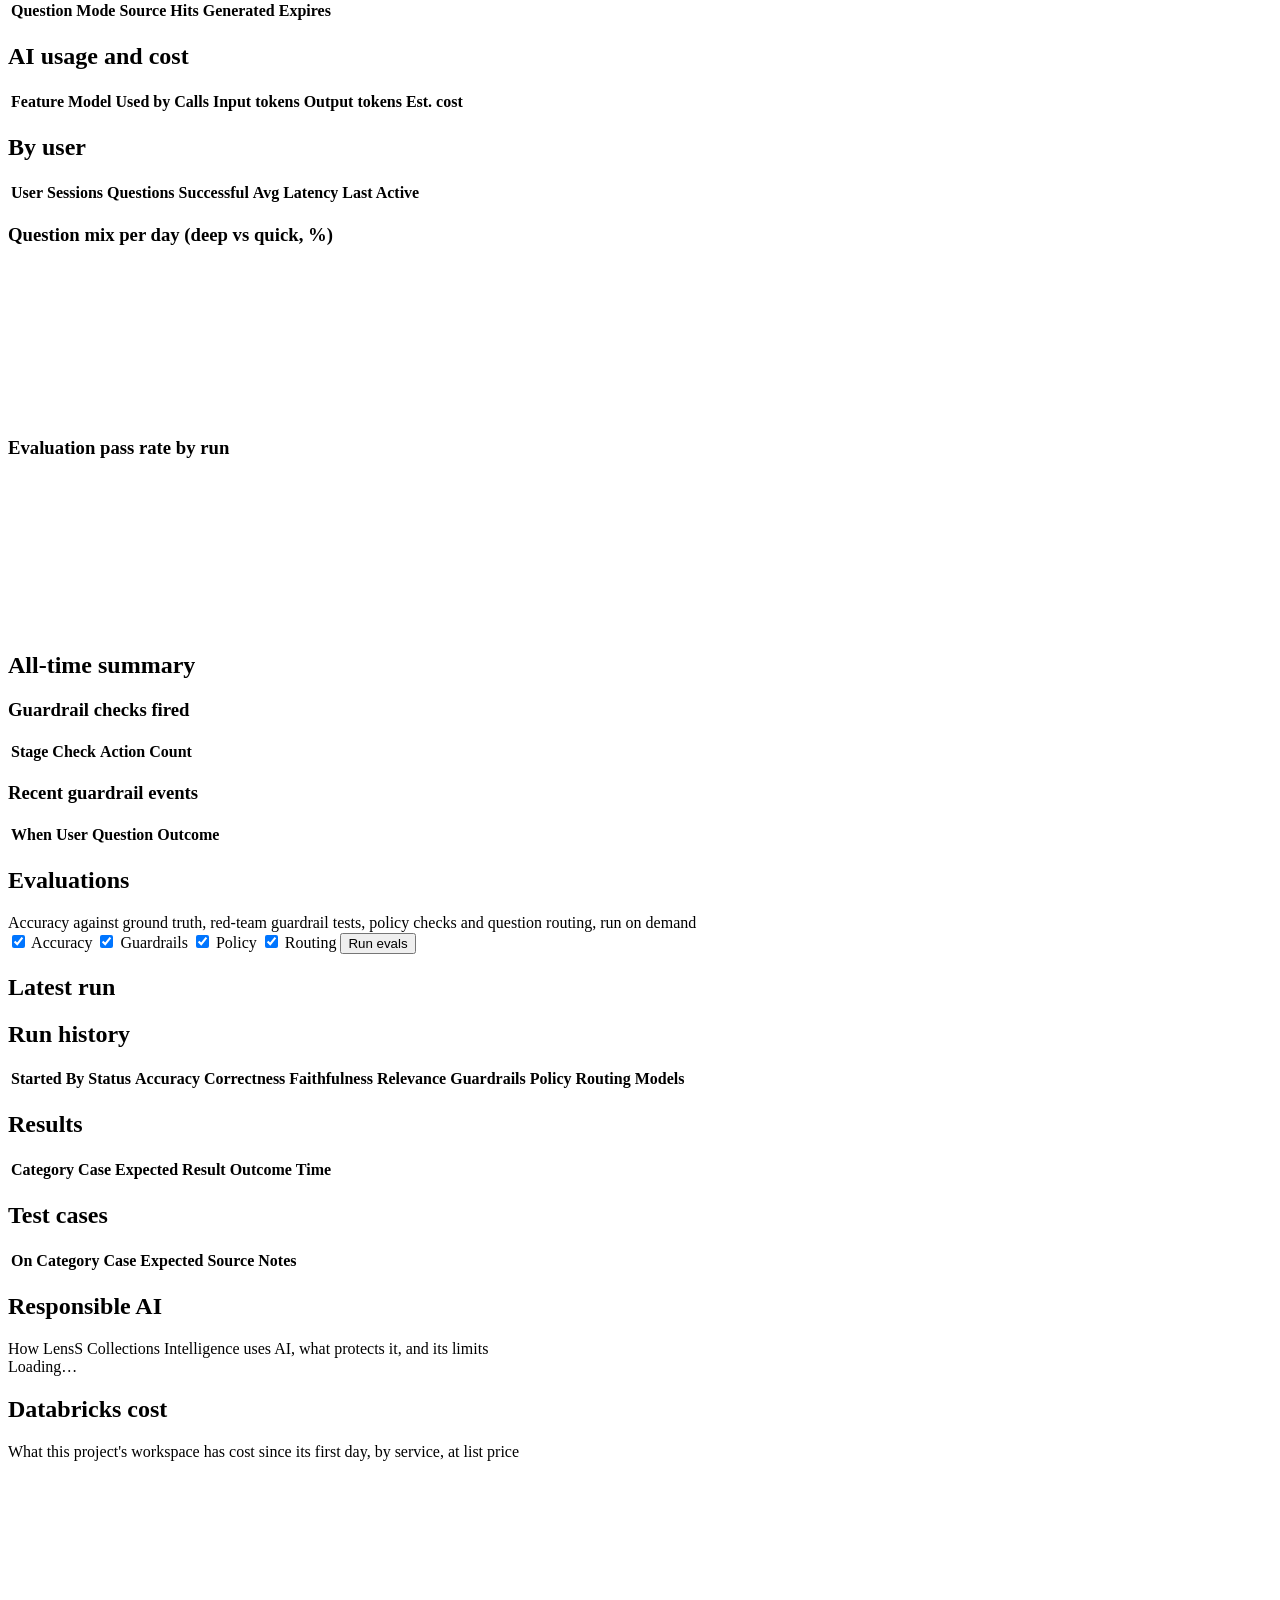
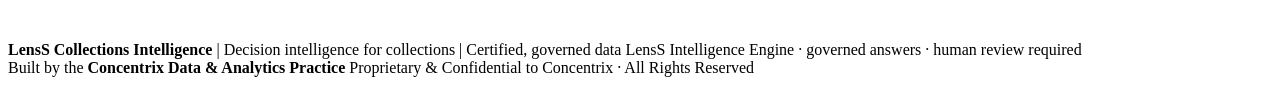
==== commit 3bf5fdef: "Promises, top 100, minimised-window notifications, Databricks cost tab - Hero: "Promised this month"" ====
--- a/appkit-genie-app/public/index.html
+++ b/appkit-genie-app/public/index.html
@@ -324,6 +324,7 @@
       <button data-pane="security">5. Security &amp; guardrails</button>
       <button data-pane="evals">6. Evaluations</button>
       <button data-pane="rai">7. Responsible AI</button>
+      <button data-pane="cost">8. Databricks cost</button>
     </div>
 
     <!-- 1. Pipeline traces -->
@@ -494,6 +495,11 @@
       <div class="hgroup"><div><h2 class="pane-h">Responsible AI</h2><div class="sub">How LensS Collections Intelligence uses AI, what protects it, and its limits</div></div></div>
       <div id="raiBody"><div class="card">Loading…</div></div>
     </div>
+
+    <div class="obs-pane" id="pane-cost">
+      <div class="hgroup"><div><h2 class="pane-h">Databricks cost</h2><div class="sub">What this project's workspace has cost since its first day, by service, at list price</div></div></div>
+      <div id="costBody"><div class="skel" style="height:180px"></div></div>
+    </div>
   </section>
 
 
@@ -536,5 +542,6 @@
 <script defer src="/js/voice.js"></script>
 <script defer src="/js/evals.js"></script>
 <script defer src="/js/responsible.js"></script>
+<script defer src="/js/cost.js"></script>
 </body>
 </html>
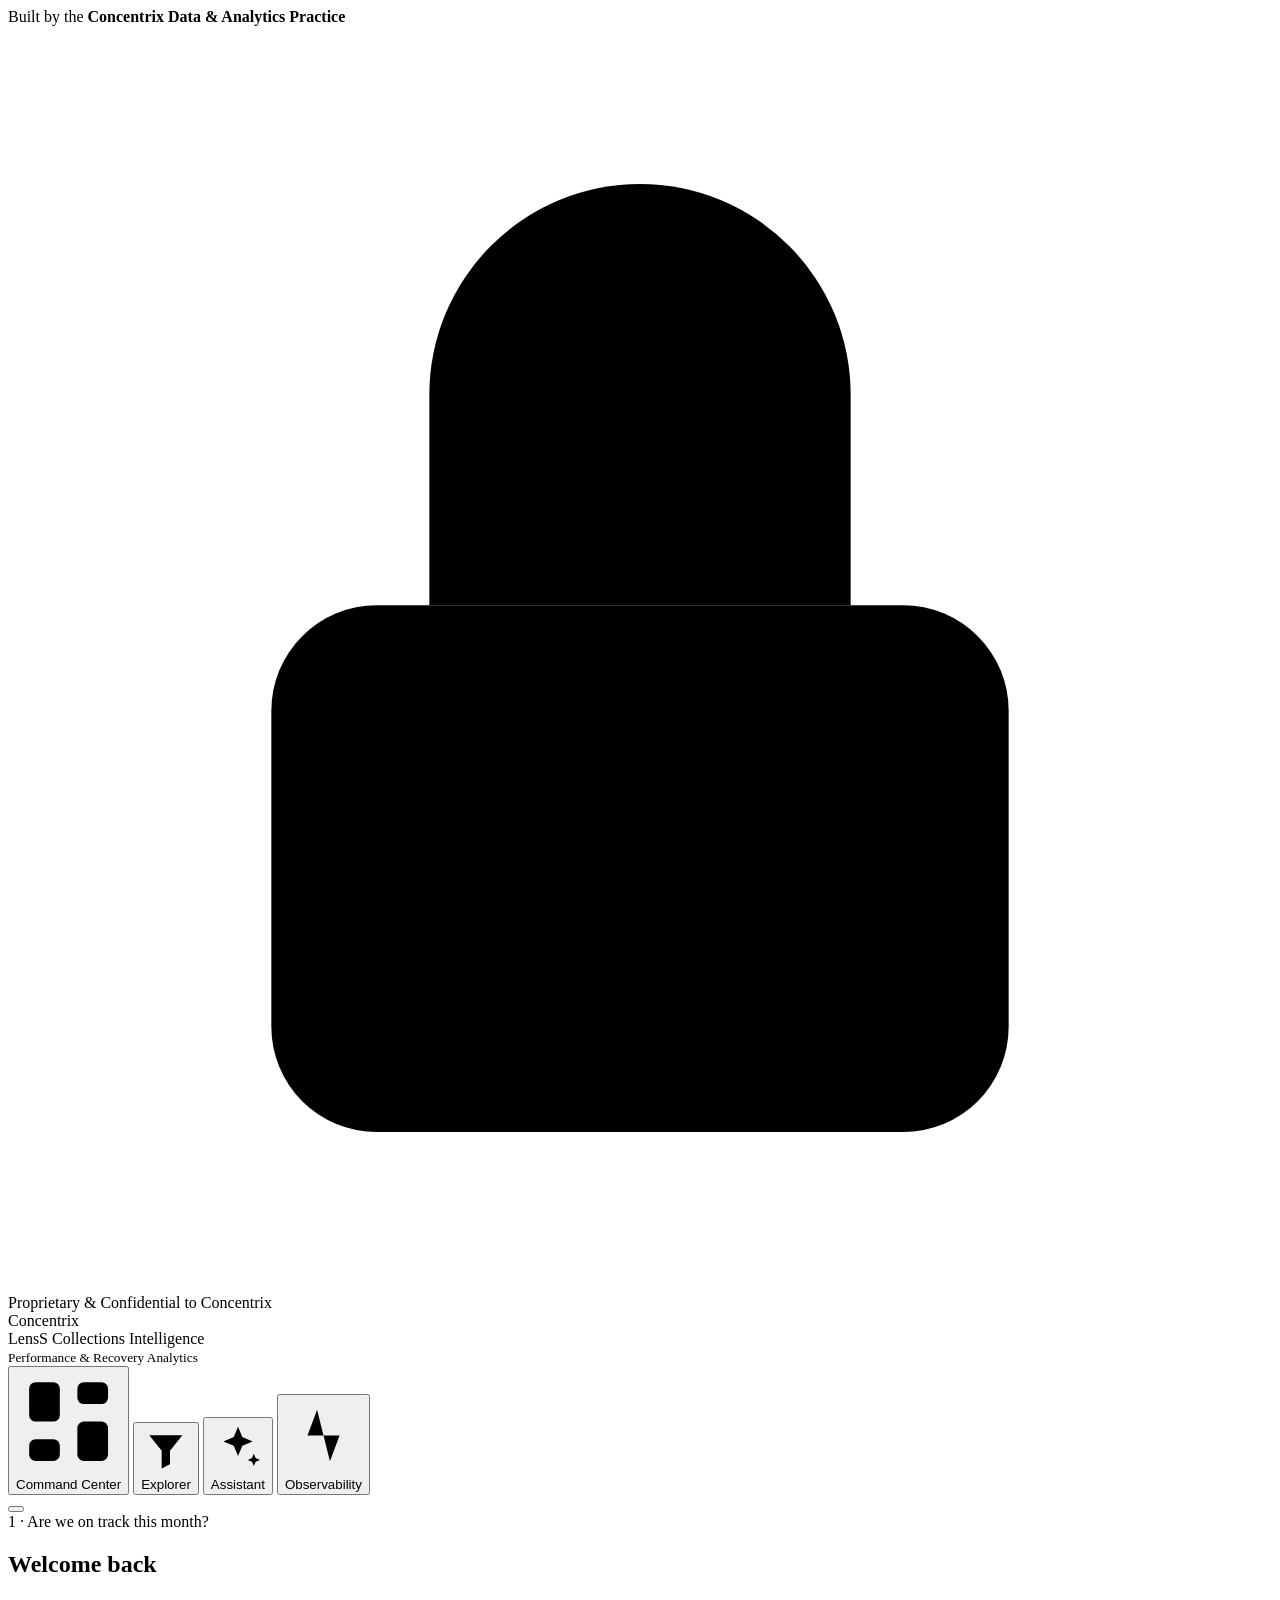
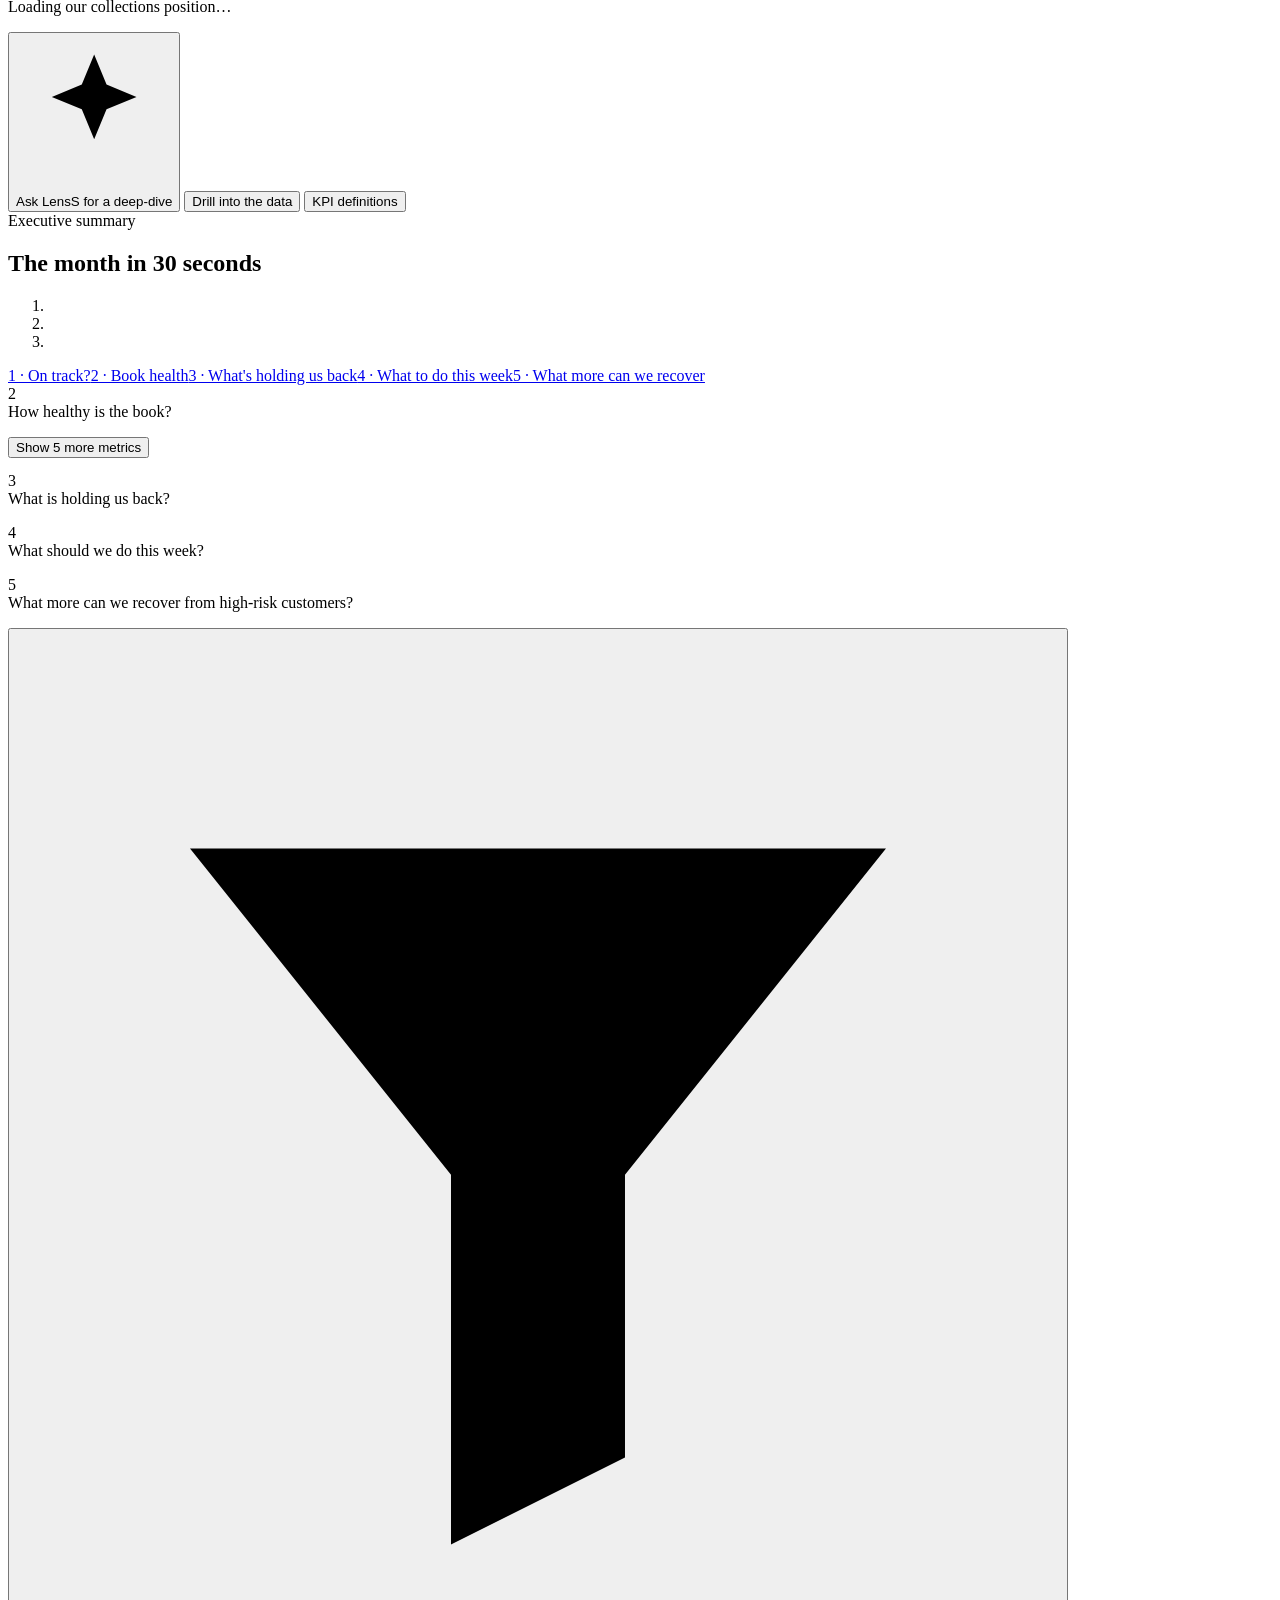
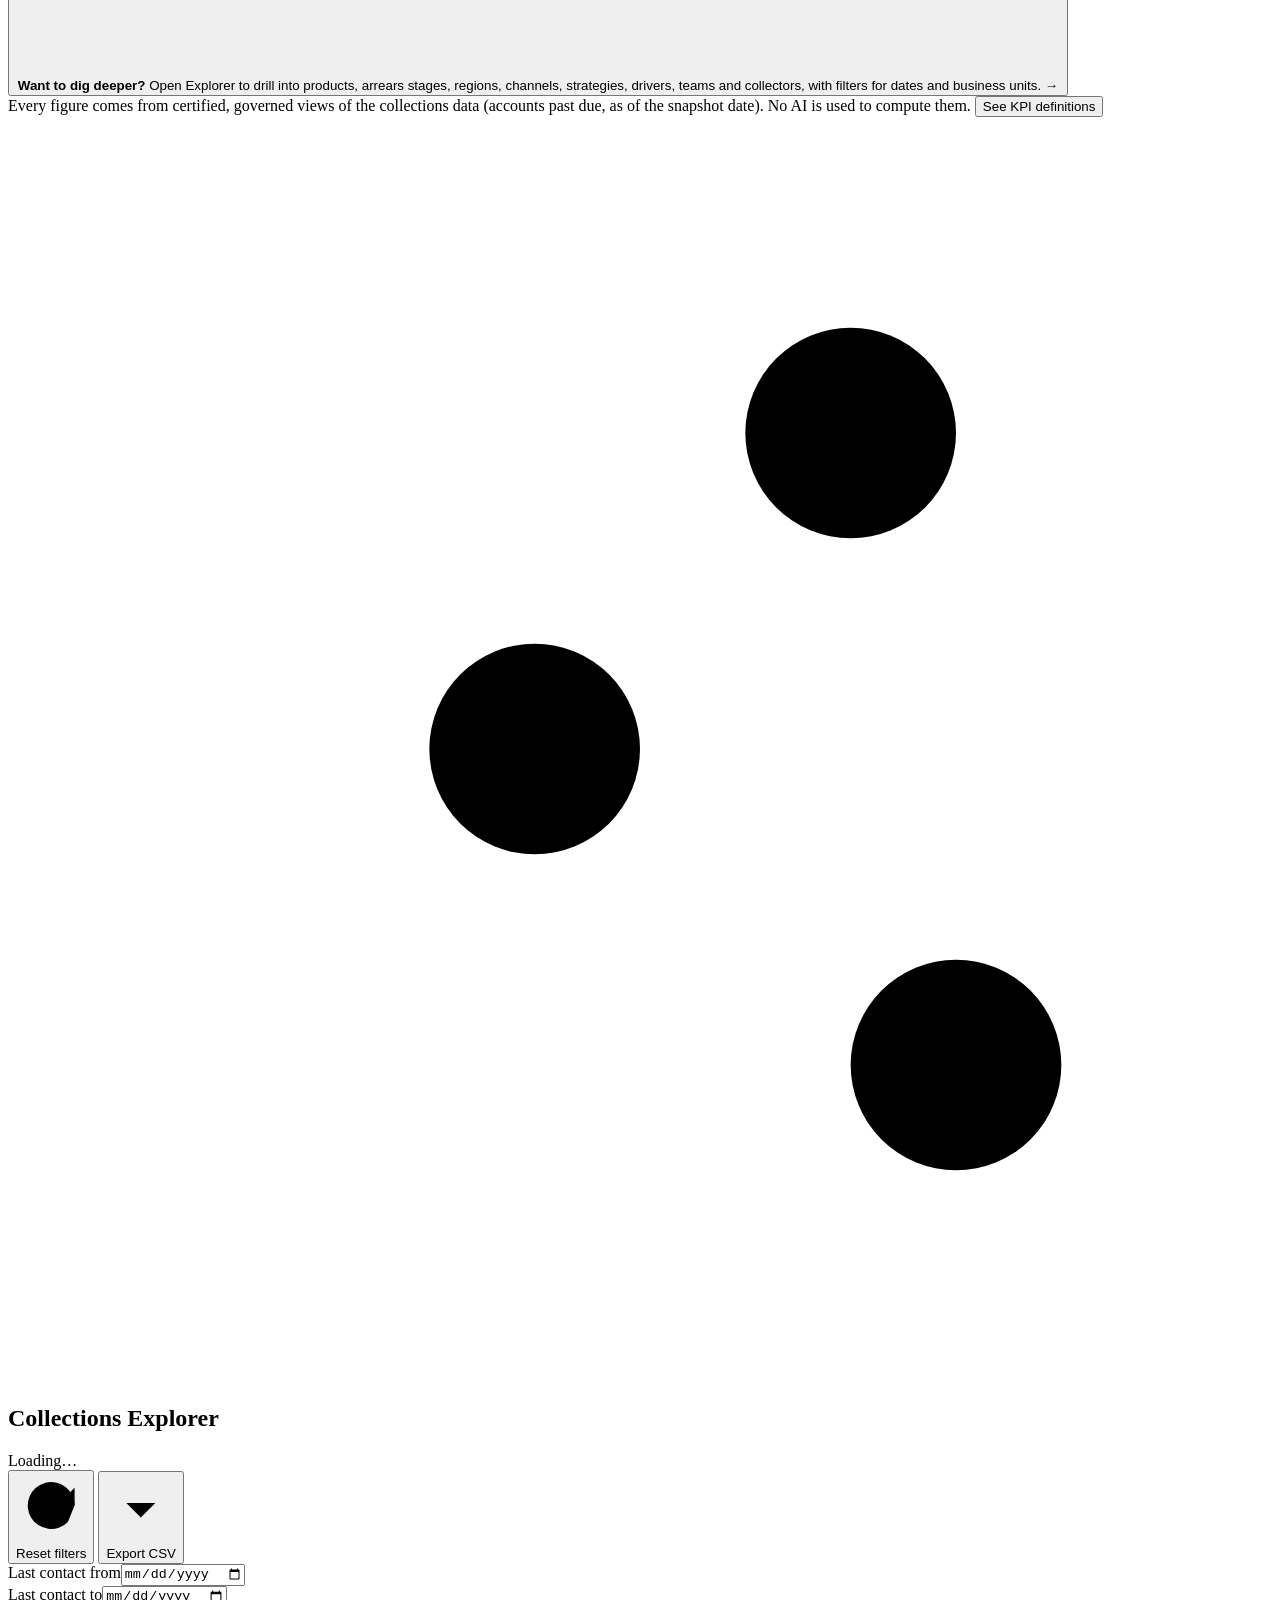
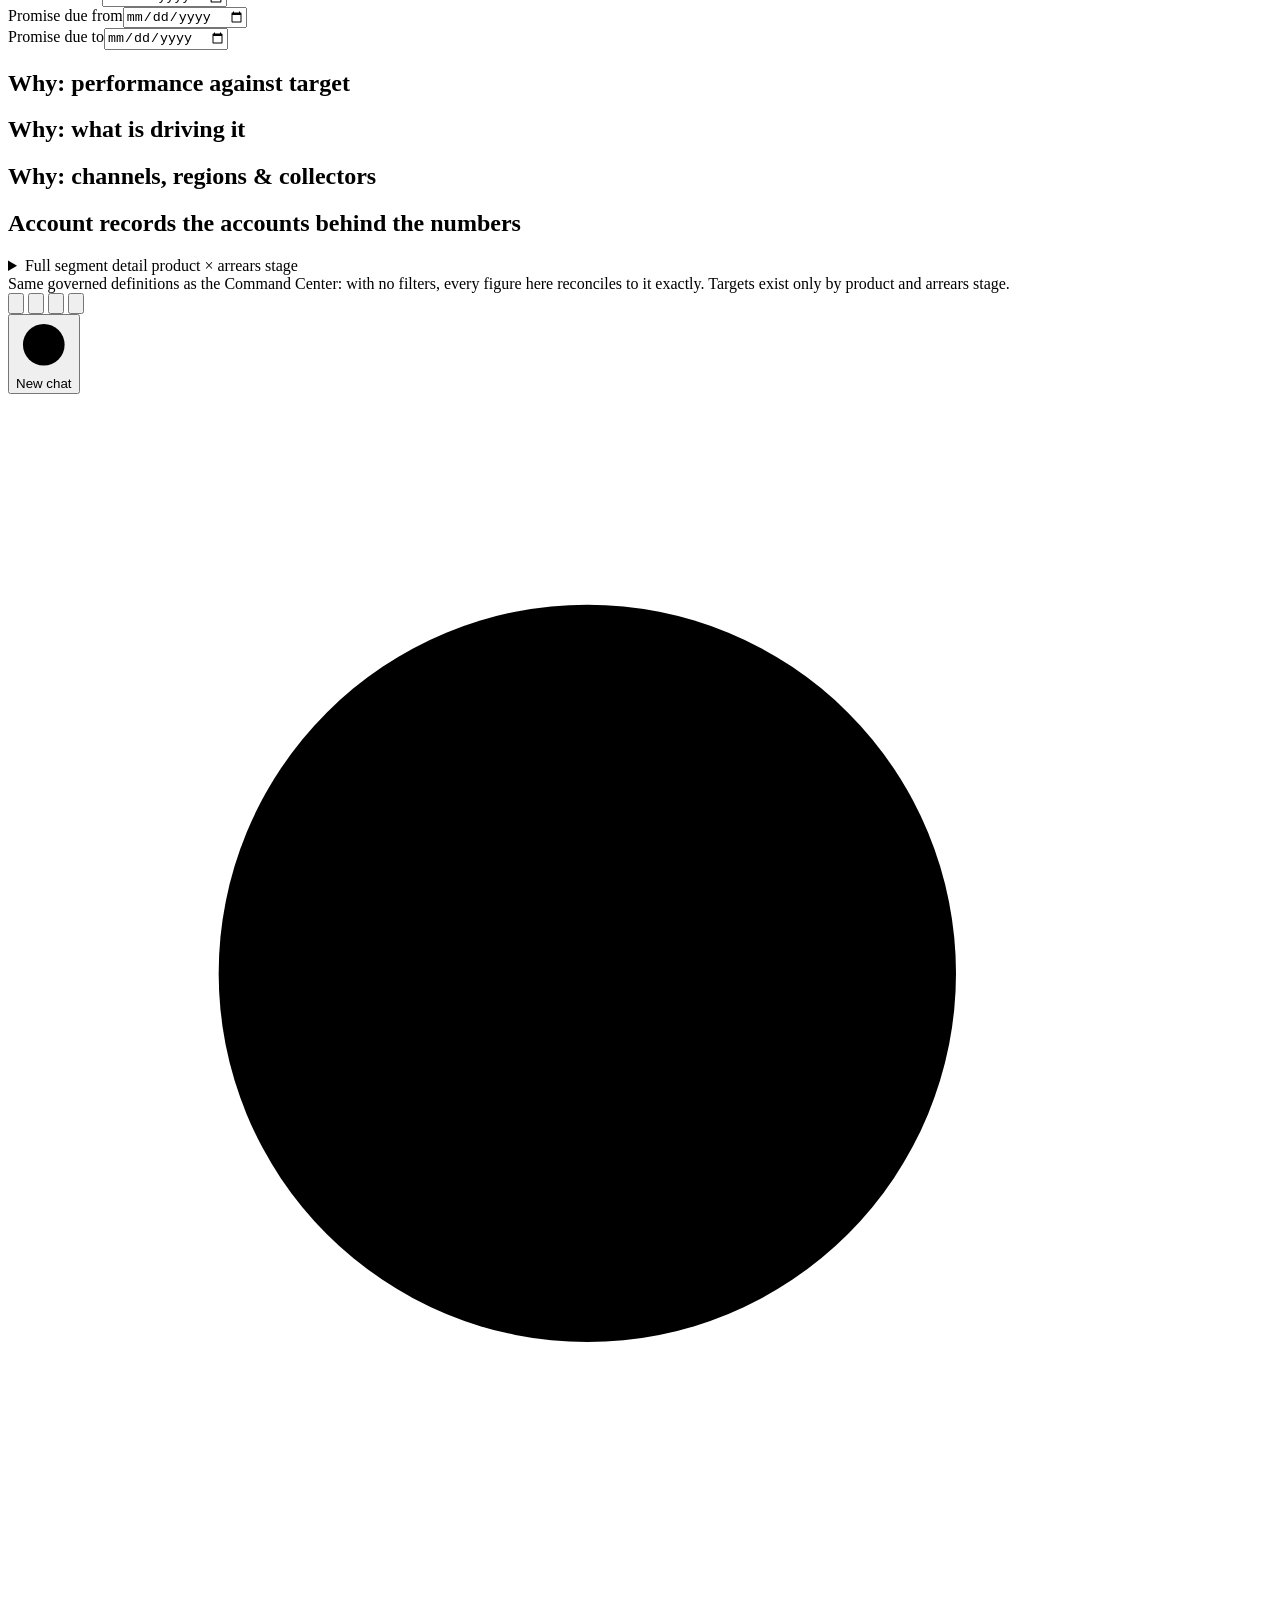
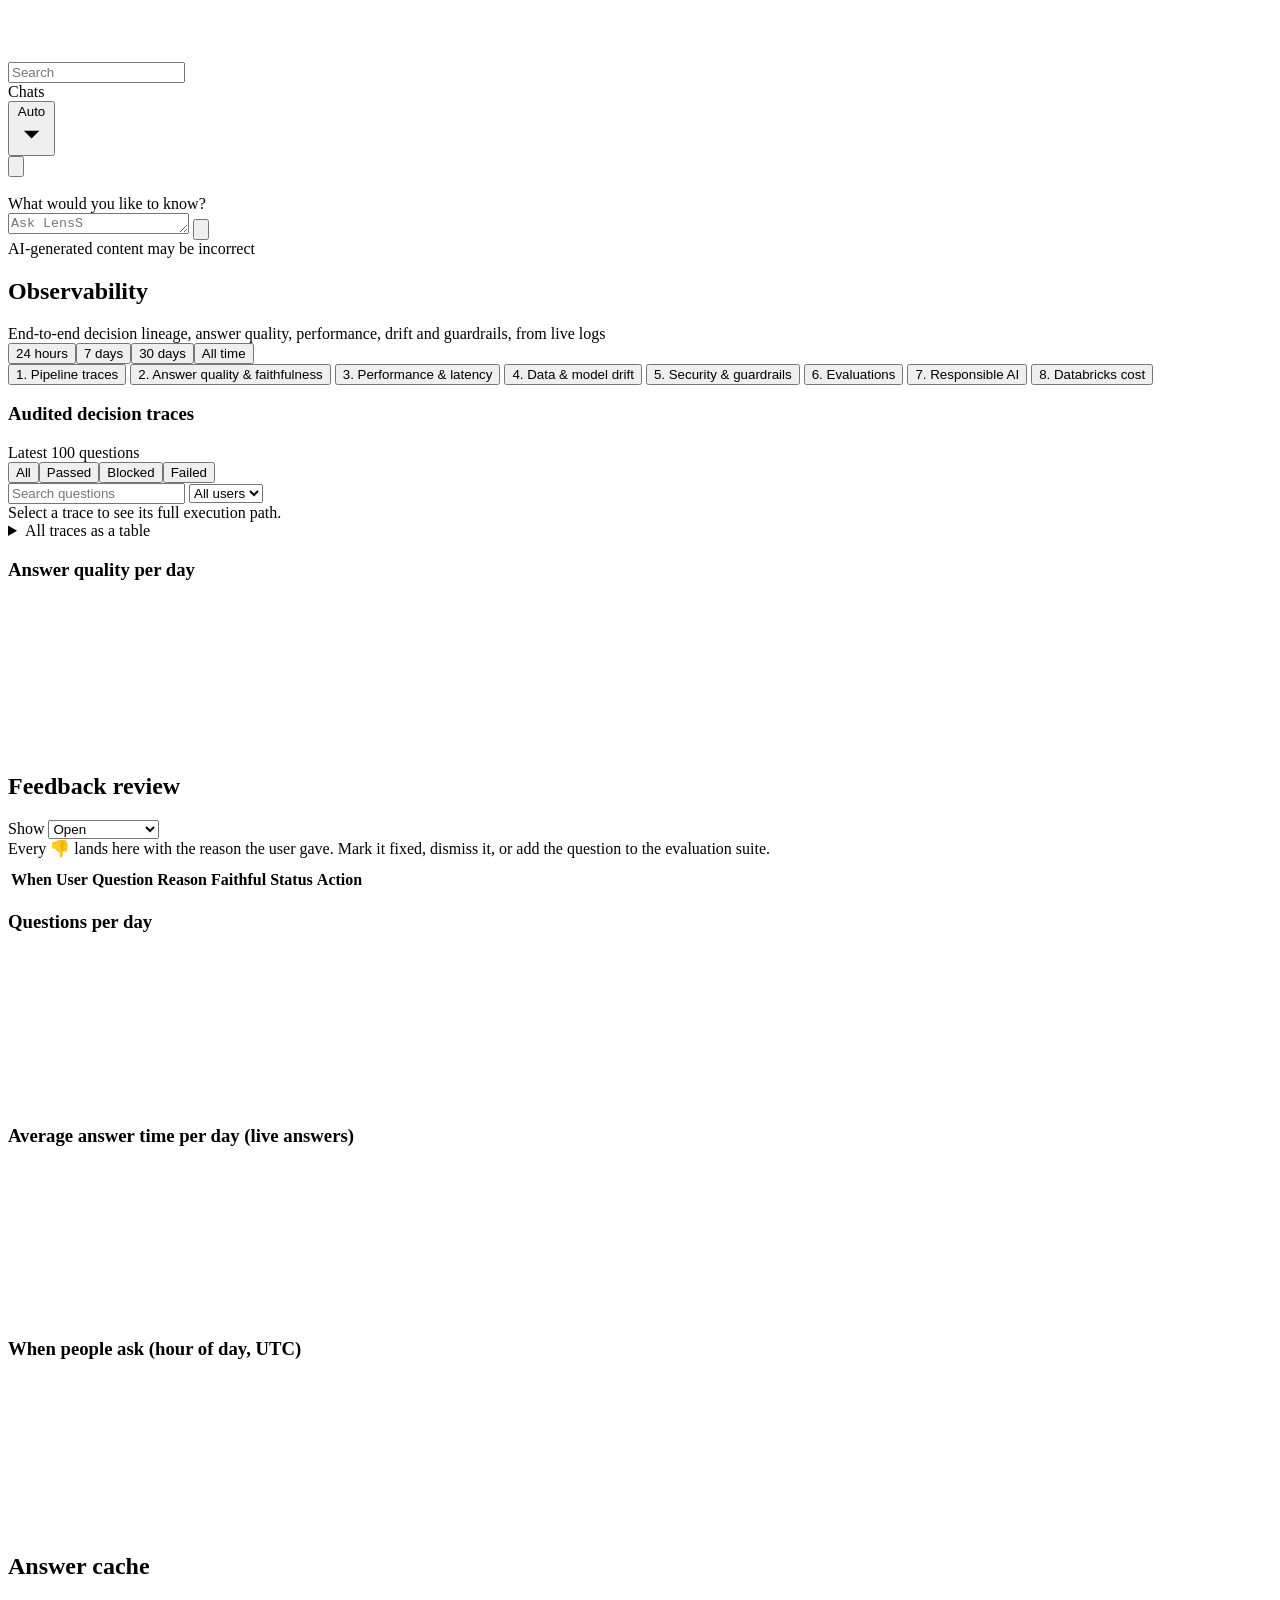
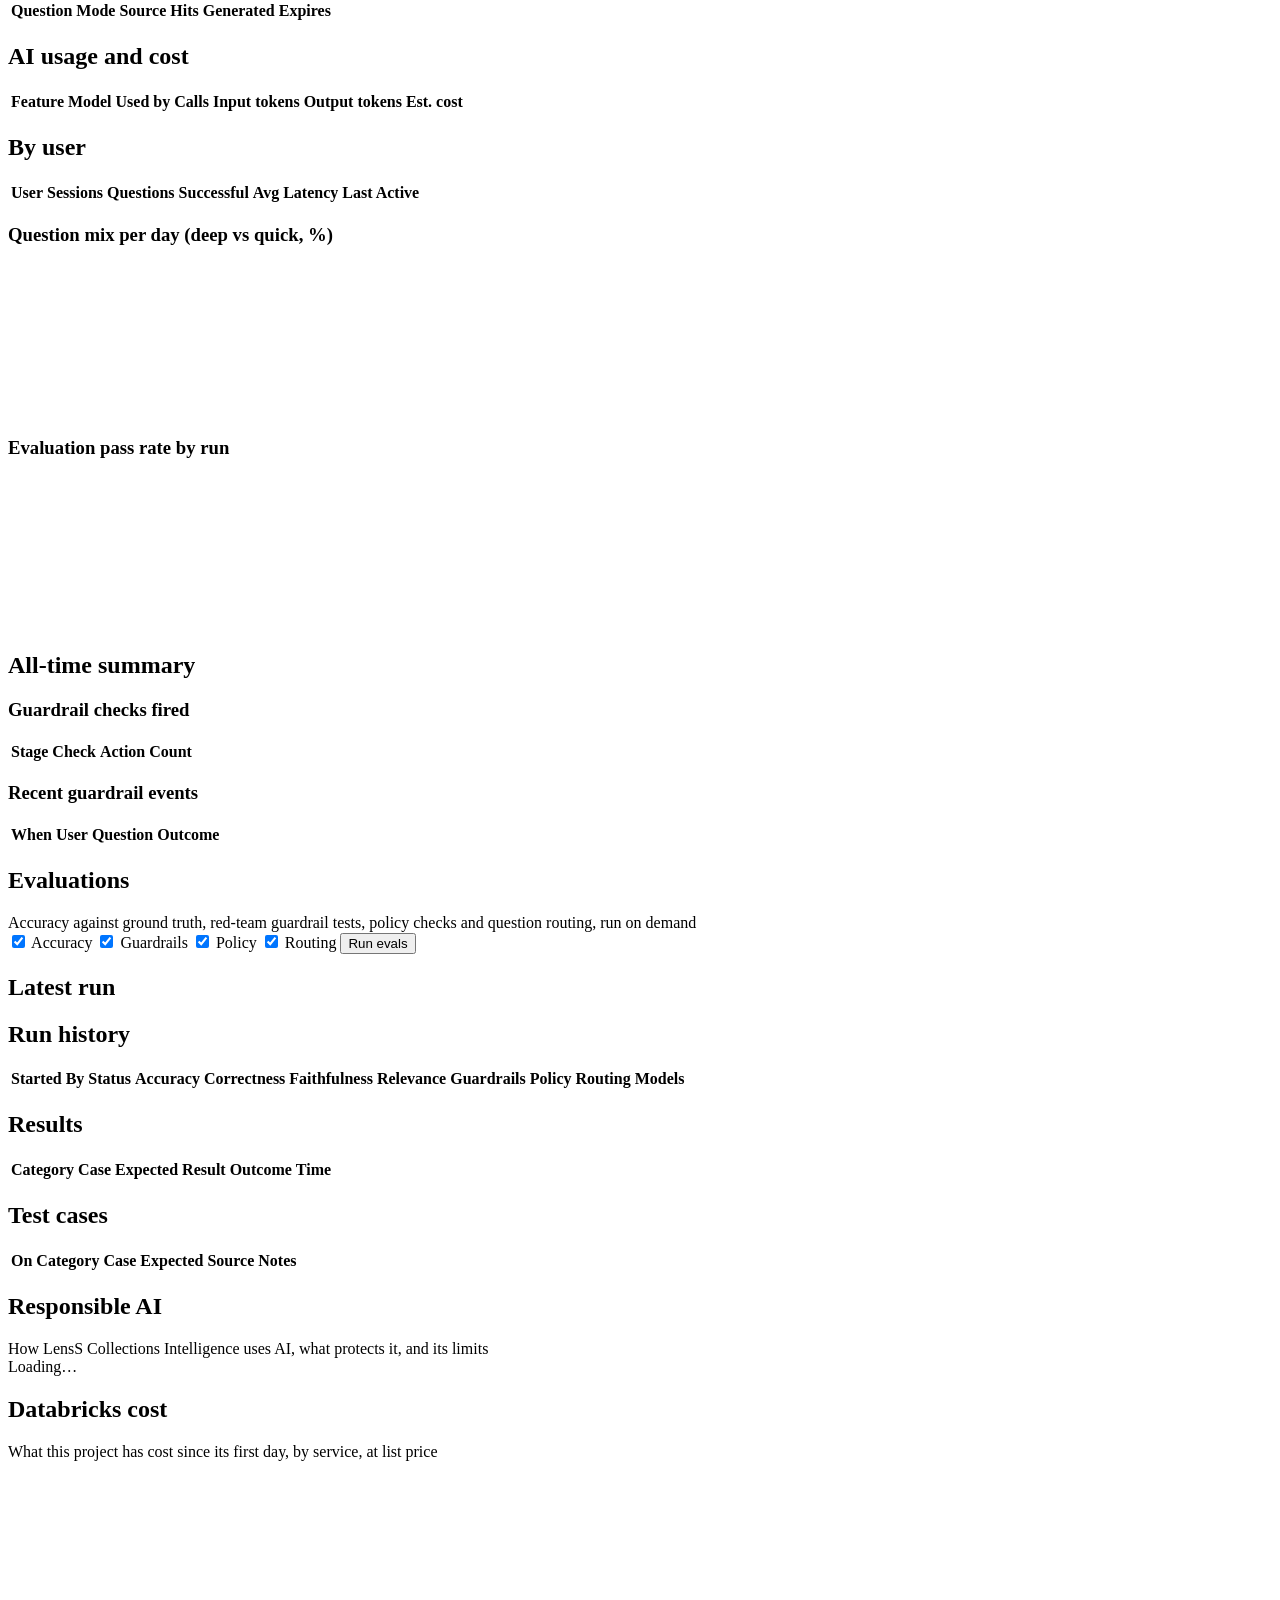
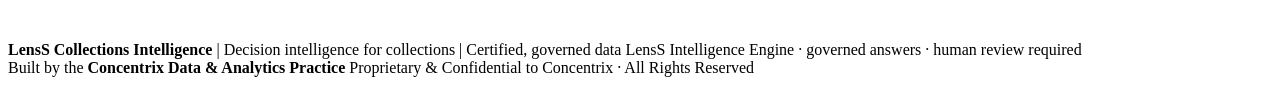
==== commit aac5aeb0: "Fix Observability loading; per-day cost split; routing test from the deploy - Observability stopped " ====
--- a/appkit-genie-app/public/index.html
+++ b/appkit-genie-app/public/index.html
@@ -497,7 +497,7 @@
     </div>
 
     <div class="obs-pane" id="pane-cost">
-      <div class="hgroup"><div><h2 class="pane-h">Databricks cost</h2><div class="sub">What this project's workspace has cost since its first day, by service, at list price</div></div></div>
+      <div class="hgroup"><div><h2 class="pane-h">Databricks cost</h2><div class="sub">What this project has cost since its first day, by service, at list price</div></div></div>
       <div id="costBody"><div class="skel" style="height:180px"></div></div>
     </div>
   </section>
